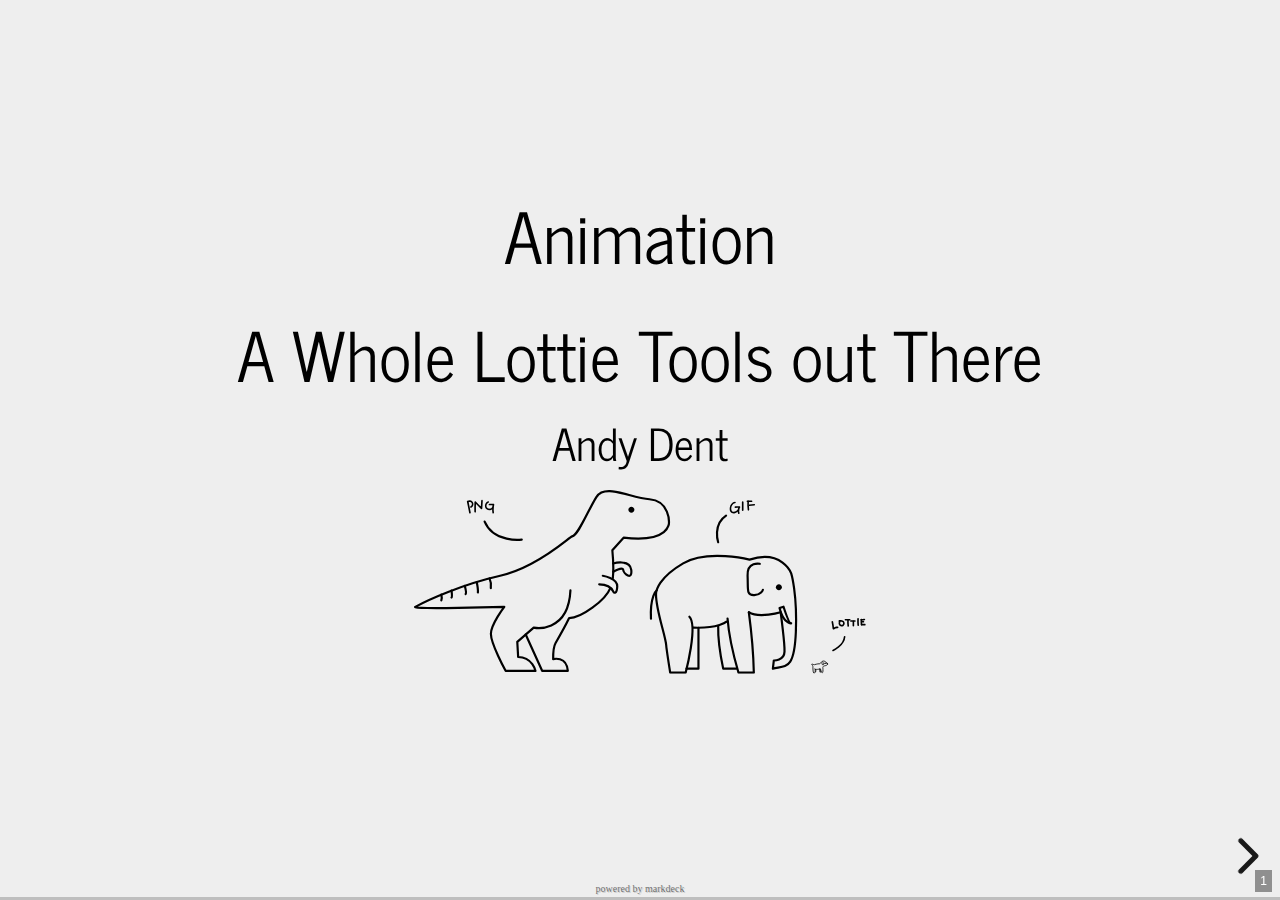
==== deck/index.html @ d6a6e0a0 "Basic deck with screenshots for LottieFiles and Keyshape demos" ====
<!doctype html>
<html lang="en" xml:lang="en" xmlns="http://www.w3.org/1999/xhtml">
<head>
    <meta charset="utf-8" />

    <title>Whole Lottie Tools</title>

    <meta name="description" content="Whole Lottie Tools" />
        <meta name="apple-mobile-web-app-capable" content="yes" />
    <meta name="apple-mobile-web-app-status-bar-style" content="black-translucent" />
    <meta name="viewport" content="width=device-width, initial-scale=1.0, maximum-scale=1.0, user-scalable=no" />

    <link rel="stylesheet" href="assets/framework/reveal.js/dist/reveal.css" />
    <link rel="stylesheet" href="assets/framework/reveal.js/css/theme/simple.css" />
    <link rel="shortcut icon" href="assets/css/theme/favicon.ico" />

    <link rel="stylesheet" href="assets/markdeck/styles/zenburn.css" />

        <link rel="stylesheet" type="text/css" href="assets/3rdparty/asciinema-player.css" />
    
            
    <link rel="stylesheet" href="assets/markdeck/css/markdeck.revealjs.css" />
    <link rel="stylesheet" href="assets/css/slides.css" />

    <script>
        window.pdf_render = window.location.search.match(/render=pdf/gi) != null;
        if (window.pdf_render) {
            document.write('<link rel="stylesheet" href="assets/css/render-pdf.css" type="text/css">');
        }
    </script>

    <link href="assets/css/rerendering.css" rel="stylesheet"></link>


</head>
<body>


    <div class="rerendering-message"><h1>R E R E N D E R I N G</h1></div>
        <div class="markdeck-logo"><a href="https://github.com/arnehilmann/markdeck">powered by markdeck</a></div>
    
    <div class="header"></div>
    <div class="footer"></div>

    <div class="reveal markdeck">
        <div class="slides">

<!-- usual source https://unpkg.com/@lottiefiles/lottie-player@latest/dist/lottie-player.js -->
<script src="./assets/lottie-player.js"></script>
<section id="animation" class="level1" data-bg="#eee" data-background="#eee">
<h1 data-bg="#eee" data-background="#eee">Animation</h1>
<h3>
A Whole Lottie Tools out There
</h3>
<h4>
Andy Dent
</h4>
<p><svg fill="none" height="168" viewBox="0 0 413 168" width="413" xmlns="http://www.w3.org/2000/svg" xmlns:xlink="http://www.w3.org/1999/xlink"><clipPath id="a"><path d="m0 0h412.76v167.91h-412.76z"/></clipPath><g clip-path="url(#a)"><path d="m179.37 89.5801c-4.61 11.2799-26.58 27.4399-37.63 27.4399 0 0-4.03 8.42-12.49 22.95-2.19 3.75-2.11 14.56-2.11 14.56s12.23-3.16 13.41 10.66h-23.49l-15.01-33.14" stroke="#000" stroke-linecap="round" stroke-linejoin="round" stroke-miterlimit="10" stroke-width="2"/><path d="m142.92 91.7498c-1.97 39.8802-33.56 33.9602-33.56 33.9602l-15.0002 13.03.79 13.82c13.4302.39 15.7902 12.64 15.7902 12.64h-27.2502s-13.62-24.83-13.43-33.96c.18-8.69 12.24-24.48 12.24-24.48s-85.73997 2.47-81.33997 0c11.23997-6.3 42.98997-20.6002 77.56997-28.4202 34.9402-7.9 62.7602-35.14 65.7602-35.94 5.92-1.58 14.21-23.3 22.11-35.93003 7.9-12.63 30.01.39 48.57 1.97 18.56 1.58003 17.77 21.32003 17.77 21.32003s1.21 18.79-41.46 13.82l-10.27 11.45s1.48 15.4.44 25.6" stroke="#000" stroke-linecap="round" stroke-linejoin="round" stroke-miterlimit="10" stroke-width="2"/><path d="m251.59 115.78c8 8-3.43 51.13-3.43 51.13h-14.1s-3.3-20.83-3.62-24.87c-.76-9.72-9.38-31.73-9.34-46.7899.01-3.51 2.67-15.25 24.78-28.21s60.6-3.43 60.6-3.43c29.73-9.53 38.12 12.58 38.12 12.58s5.69 18.71 4.26 53.5899c-1.43 34.88-8.97 30.55-20.98 33.41l.86-7.43s9.48.18 9.76-8.11c.29-8.29-3.59-35.97-3.59-35.97" stroke="#000" stroke-linecap="round" stroke-linejoin="round" stroke-miterlimit="10" stroke-width="2"/><path d="m315.91 67.4199s-11.72-2.29-11.15 10.86-1.16 17.44 5.56 17.72c6.73.29 8.44-4.86 8.44-4.86" stroke="#000" stroke-linecap="round" stroke-linejoin="round" stroke-miterlimit="10" stroke-width="2"/><path d="m305.9 111.68s4.02 29.87 4.57 55.23h-14.01s-8.48-28.95-10.01-49.51" stroke="#000" stroke-linecap="round" stroke-linejoin="round" stroke-miterlimit="10" stroke-width="2"/><path d="m294.41 163.19h-11.94s-4.95-23.18-4.57-39.12" stroke="#000" stroke-linecap="round" stroke-linejoin="round" stroke-miterlimit="10" stroke-width="2"/><path d="m285.56 120.31s-7.16 6.33-30.46 5.45" stroke="#000" stroke-linecap="round" stroke-linejoin="round" stroke-miterlimit="10" stroke-width="2"/><path d="m259.88 125.85v37.34h-10.93" stroke="#000" stroke-linecap="round" stroke-linejoin="round" stroke-miterlimit="10" stroke-width="2"/><path d="m334.9 111.68s-19.56 5.72-28.99 0" stroke="#000" stroke-linecap="round" stroke-linejoin="round" stroke-miterlimit="10" stroke-width="2"/><path d="m333.35 91.5899c1.514 0 2.74-1.2268 2.74-2.74 0-1.5133-1.226-2.74-2.74-2.74-1.513 0-2.74 1.2267-2.74 2.74 0 1.5132 1.227 2.74 2.74 2.74z" fill="#000"/><path d="m198.6 20.71c1.514 0 2.74-1.2268 2.74-2.74 0-1.5133-1.226-2.74-2.74-2.74-1.513 0-2.74 1.2267-2.74 2.74 0 1.5132 1.227 2.74 2.74 2.74z" fill="#000"/><g stroke="#000" stroke-linecap="round" stroke-linejoin="round" stroke-miterlimit="10"><path d="m221.73 91.5898s-6.28 5.03-5.24 26.0102" stroke-width="2"/><path d="m337.6 106.65s4.79 14.83 6.7 14.99-6.38 2.07-10.37-13.88z" stroke-width="2"/><path d="m181.94 67.12s15.34-4.38 16.54 5.85-6.92 3.31-7.37 0-9.09 1.74-9.09 1.74" stroke-width="2"/><path d="m172.48 78.3301s13.5 2.36 13.2 9.73-2.97 6.28-3.74 4.51c-.95-2.16-4.31-6.32-12.73-6.42" stroke-width="2"/><path d="m372.71 157.64s-.32 2.2.91 2.1c1.24-.09.51-1.89.51-1.89" stroke-width=".75"/><path d="m365.91 163.51s.98 1.09 5.4-.17c0 0 .69 3.76 1.6 3.76 1 .01.7-3.18.65-4.25-.03-.8-.5-2.06 2.17-2.33 1.15-.12 2.94-1.51 1.92-2.02-1.07-.54-1.46-2.34-3.76-2.25-1.97.08-2.4 2.6-3.38 2.52-1.68-.15-4.96.91-4.96.91s-1.95-.92-2.17-.49 1.05 1.46 1.05 1.46-.08 3.49.35 5.64c.34 1.7 1.62.81 1.67-.23.05-1.07.15-2.02.15-2.02" stroke-width=".75"/><path d="m375.56 158.49c.149 0 .27-.121.27-.27s-.121-.27-.27-.27-.27.121-.27.27.121.27.27.27z" stroke-width=".75"/><path d="m377.36 158.31s.09 1.01.48.94c.39-.06-.48-.94-.48-.94z" stroke-width=".75"/><path d="m366.41 166.32c0-.02.46.31.58-.15s.3-2.01.12-2.26" stroke-width=".75"/><path d="m370.48 163.56s.15 3.16.75 3.03.24-2.51.24-2.51" stroke-width=".75"/><path d="m24.9502 95.6201s.8 2.9 0 5.2299" stroke-width="2"/><path d="m34.2998 91.9199s.7 5.65 0 6.32" stroke-width="2"/><path d="m46.3896 87.5601s1.71 6.53.81 7.52" stroke-width="2"/><path d="m57.3096 84.04s1.42 6.98 1.03 9.57" stroke-width="2"/><path d="m68.9805 80.73s1.73 3.54 1.19 8.86" stroke-width="2"/><path d="m98.4403 45.2799s-25.61 3.18-33.91-16.42" stroke-width="2"/></g><path d="m48.3102 10.6698c.7 3.42 1.39 6.83 2.09 10.25.19.95 1.64.55 1.45-.4-.7-3.42-1.39-6.83-2.09-10.25-.2-.95003-1.64-.55003-1.45.4z" fill="#000"/><path d="m49.5699 11.3498c.11-.08.21-.15.33-.21.05-.03.21-.09.07-.04.07-.03.13-.05.2-.07.13-.04.25-.06.38-.09-.18.03.02 0 .07 0 .08 0 .16-.01.24 0 .06 0 .12.01.18.01.03 0 .06.01.09.01-.16-.01-.06-.01-.02 0 .14.03.28.06.41.1.06.02.11.04.17.06-.14-.05.02.01.07.03.13.06.25.14.36.22.03.02.05.03.07.05-.02-.02-.11-.1-.01 0 .04.04.09.08.13.12.05.05.1.1.14.15.02.02.04.05.06.07-.04-.05-.05-.07-.01-.01.07.11.13.23.2.35.05.09-.03-.11 0-.01.01.03.02.06.03.09.03.08.05.16.07.24.01.06.02.12.04.18-.03-.15 0 .01 0 .08.01.15 0 .29-.01.43 0 .03-.01.06-.01.09 0-.01.03-.13 0-.04-.02.07-.03.14-.04.21-.03.14-.08.28-.13.42 0-.01.05-.11.01-.03-.02.05-.04.09-.07.14-.03.06-.07.13-.11.19-.04.07-.1.14-.14.21s.01-.02.02-.03c-.03.03-.05.06-.08.1-.11.12-.23.24-.36.34.11-.09-.03.02-.08.04-.08.05-.16.1-.25.14-.36.18-.46.69-.27 1.03.22.37.66.45 1.03.27 1.42-.71 2.15-2.39 1.91-3.92-.24-1.59-1.64-2.63999-3.18-2.80999-.8-.09-1.67.12-2.32.59999-.32.24-.49.65-.27 1.03.24.31.75.51 1.08.26z" fill="#000"/><path d="m56.61 19.98c-.07-3-.04-6 .09-9-.43.18-.85.35-1.28.53 1.91 1.95 3.82 3.89 5.73 5.84.48.49 1.24.1 1.28-.53.14-2.37.28-4.73.42-7.1.06-.96-1.44-.96-1.5 0-.14 2.37-.28 4.73-.42 7.1.43-.18.85-.35 1.28-.53-1.91-1.95-3.82-3.89-5.73-5.84-.47-.48-1.25-.1-1.28.53-.13 3-.16 6-.09 9 .03.97 1.53.97 1.5 0z" fill="#000"/><path d="m67.7098 10.2301c-2.08.68-3.23 2.95-2.88 5.06.36 2.17 2.54 3.46 4.64 3.21 1.25-.15 2.37-.74 3.09-1.79.23-.33.06-.83-.27-1.03-.37-.22-.8-.07-1.03.27-.03.04-.05.08-.08.11.08-.1-.01.01-.04.04-.06.07-.12.14-.19.2-.03.02-.25.21-.14.13-.08.06-.17.12-.26.17s-.18.1-.27.15c-.04.02-.08.04-.13.06.03-.01.12-.04-.01 0-.2.07-.4.13-.6.17-.05.01-.29.04-.15.03-.09.01-.19.02-.28.02-.21.01-.42 0-.63-.02.14.02-.1-.02-.15-.03-.1-.02-.2-.05-.3-.08-.09-.03-.18-.06-.26-.09-.03-.01-.17-.07-.04-.02-.05-.02-.1-.05-.16-.08-.08-.04-.16-.09-.24-.14-.05-.03-.1-.06-.14-.09-.02-.01-.11-.09-.01-.01-.16-.13-.31-.28-.44-.44.09.1-.07-.11-.09-.13-.05-.08-.1-.16-.14-.24-.02-.03-.12-.27-.06-.13-.04-.11-.08-.21-.11-.32-.02-.09-.04-.18-.06-.27-.03-.14-.01-.04 0 0-.01-.06-.01-.11-.02-.17-.02-.21-.01-.41.01-.62 0-.02.02-.17.01-.07-.01.09.01-.05.01-.07.02-.1.04-.2.07-.3.02-.09.05-.18.08-.27.01-.04.03-.09.05-.13.01-.03.09-.21.03-.08.09-.2.2-.39.32-.57.03-.04.05-.08.08-.11.05-.07-.06.06.03-.04.07-.09.15-.17.23-.25s.17-.16.25-.23c-.02.02-.11.07.01-.01.06-.04.11-.08.17-.11.09-.05.18-.1.27-.15.03-.02.17-.07.04-.02.06-.03.13-.05.2-.07.38-.13.63-.52.52-.92-.12-.37-.55-.65-.93-.52z" fill="#000"/><path d="m68.9199 14.01c1.23.02 2.47.04 3.7.07-.24-.32-.48-.63-.72-.95-.62 2.56-.69 5.19-.26 7.78.07.4.56.62.92.52.42-.12.59-.52.52-.92-.39-2.32-.29-4.7.26-6.98.12-.48-.22-.94-.72-.95-1.23-.02-2.47-.04-3.7-.07-.97-.02-.97 1.48 0 1.5z" fill="#000"/><path d="m277.87 47.7499s-5.16-16.25 7.22-24.37" stroke="#000" stroke-linecap="round" stroke-linejoin="round" stroke-miterlimit="10" stroke-width="2"/><path d="m293.24 10.6999c-2.6.29-4.27 2.6-4.7 5.05-.23 1.34-.25 2.98.53 4.15.77 1.15 2.19 1.62 3.52 1.46 1.78-.21 3.15-1.4 4.43-2.56.71-.65-.35-1.71-1.06-1.06-1.04.95-2.25 2.11-3.75 2.15-.58.02-1.19-.11-1.64-.51-.5-.45-.63-1.18-.66-1.82-.12-2.07.9-5.09 3.32-5.36.4-.04.75-.31.75-.75.01-.38-.34-.8-.74-.75z" fill="#000"/><path d="m293.59 16.4c1.26-.04 2.52-.08 3.78-.11-.22-.38-.43-.75-.65-1.13-1.15 1.87-1.42 4.25-.69 6.32.13.38.51.64.92.52.37-.1.66-.54.52-.92-.61-1.72-.43-3.6.54-5.16.29-.48-.08-1.15-.65-1.13-1.26.04-2.52.08-3.78.11-.4.01-.75.34-.75.75.01.39.35.76.76.75z" fill="#000"/><path d="m299.55 11.0201v7.42c0 .97 1.5.97 1.5 0 0-2.47 0-4.94 0-7.42 0-.96-1.5-.97-1.5 0z" fill="#000"/><path d="m304.54 11.0601h3.89c.39 0 .77-.34.75-.75-.02-.41004-.33-.75004-.75-.75004-1.3 0-2.59 0-3.89 0-.39 0-.77.34-.75.75004.02.41.33.75.75.75z" fill="#000"/><path d="m304.52 10.3198c-.18 2.67-.07 5.33.31 7.98.06.4.57.62.92.52.43-.12.58-.52.52-.92-.35-2.51-.43-5.05-.25-7.58.03-.39998-.36-.74998-.75-.74998-.43 0-.72.34-.75.74998z" fill="#000"/><path d="m306.31 14.6599c1.53-.15 3.06-.29 4.58-.44.39-.04.77-.32.75-.75-.02-.37-.33-.79-.75-.75-1.53.15-3.06.29-4.58.44-.39.04-.77.32-.75.75.02.37.33.79.75.75z" fill="#000"/><path d="m382.81 146.53s9.89-4.22 10.6-12.46" stroke="#000" stroke-linecap="round" stroke-linejoin="round" stroke-miterlimit="10" stroke-width="1.5"/><path d="m381.43 120.6c.45 2.06.77 4.13.95 6.23.06.68.76.94 1.28.53.96-.76 2.18-1.11 3.39-1.05.41.02.75-.36.75-.75 0-.42-.34-.73-.75-.75-1.63-.07-3.19.48-4.45 1.49.43.18.85.35 1.28.53-.2-2.23-.53-4.44-1-6.63-.09-.4-.55-.63-.92-.52-.42.11-.62.52-.53.92z" fill="#000"/><path d="m388.22 119.69c0 .07 0 .14-.01.22 0 .05-.01.1-.01.14 0-.02.02-.11 0-.02-.04.16-.07.33-.11.49-.09.36-.17.71-.21 1.08-.06.6.08 1.22.42 1.72.67.99 1.87 1.56 3.06 1.33 1.08-.21 1.9-1.21 2.08-2.27.21-1.19-.25-2.33-1.3-2.97-1.15-.7-2.61-.59-3.88-.38-.39.06-.64.56-.52.92.14.42.51.59.92.52.12-.02.23-.04.35-.05-.2.03 0 0 .04 0 .06-.01.12-.01.18-.02.24-.02.48-.03.72-.03.1 0 .2 0 .3.01.06 0 .12.01.18.01.05 0 .22-.01.03 0 .21-.01.46.1.66.17.17.05-.09-.06 0 0 .04.02.08.04.12.06.1.05.19.11.28.17.15.1-.11-.11.02.02.03.03.06.05.08.08.04.04.08.08.12.12.03.03.05.06.07.09-.07-.09-.08-.1-.03-.03.04.07.08.14.12.21.08.15-.05-.16 0 0 .01.05.03.09.04.14s.02.09.03.14c.03.17-.02.01 0-.01-.02.01.01.26.01.3 0 .05-.01.1-.01.15-.01.17.04-.17 0 0-.02.08-.03.16-.06.24-.01.05-.03.1-.05.14-.01.02-.01.03-.02.05-.03.08-.02.06.02-.04.02.02-.13.24-.14.26-.03.04-.05.08-.08.12-.09.14.11-.12 0 0-.06.06-.11.12-.17.17-.01.01-.02.02-.04.03-.06.05-.05.04.04-.03 0 .01-.11.07-.12.08-.04.03-.09.05-.13.07-.14.08.15-.05 0 0-.04.01-.28.11-.31.08.03 0 .06-.01.1-.01-.03 0-.07.01-.1.01s-.07 0-.1 0c-.05 0-.1 0-.16-.01-.18 0 .17.04-.01 0-.11-.02-.22-.05-.33-.09-.04-.01-.09-.03-.12-.05.17.1.02.01-.01-.01-.1-.05-.18-.11-.27-.17-.04-.03-.11-.04.02.02-.04-.02-.09-.07-.12-.1-.04-.04-.08-.07-.11-.11s-.2-.18-.05-.05c-.07-.06-.13-.18-.17-.27-.02-.04-.06-.1-.07-.14.04.2 0-.02-.01-.07-.01-.03-.02-.07-.03-.1s-.01-.07-.02-.1c.01.11.02.13.01.04 0-.07-.01-.13 0-.2 0-.03.03-.31.01-.16.09-.67.34-1.29.34-1.97 0-.39-.34-.77-.75-.75-.4.08-.74.39-.74.81z" fill="#000"/><path d="m394.11 119.27h4c.39 0 .77-.34.75-.75s-.33-.75-.75-.75c-1.33 0-2.67 0-4 0-.39 0-.77.34-.75.75s.33.75.75.75z" fill="#000"/><path d="m395.74 118.52c-.14 1.96-.04 3.91.25 5.85.06.4.57.62.92.52.43-.12.58-.52.52-.92-.27-1.8-.32-3.63-.19-5.45.03-.4-.36-.75-.75-.75-.43 0-.72.35-.75.75z" fill="#000"/><path d="m399.06 120.45h3.77c.39 0 .77-.34.75-.75s-.33-.75-.75-.75c-1.26 0-2.51 0-3.77 0-.39 0-.77.34-.75.75s.33.75.75.75z" fill="#000"/><path d="m400.66 119.93v4c0 .39.34.77.75.75s.75-.33.75-.75c0-1.33 0-2.67 0-4 0-.39-.34-.77-.75-.75-.4.02-.75.33-.75.75z" fill="#000"/><path d="m404.92 117.58c-.12 1.97-.08 3.94.14 5.89.04.4.31.75.75.75.37 0 .79-.34.75-.75-.21-1.96-.26-3.93-.14-5.89.03-.4-.36-.75-.75-.75-.42 0-.72.35-.75.75z" fill="#000"/><path d="m408.48 119.26c1.09.11 2.2.02 3.26-.24.38-.09.65-.54.52-.92-.13-.4-.51-.62-.92-.52-.25.06-.49.11-.74.15-.06.01-.12.02-.17.03.2-.02-.02 0-.06.01-.13.01-.25.03-.38.03-.5.03-1.01.02-1.51-.03-.39-.04-.77.37-.75.75.02.43.33.7.75.74z" fill="#000"/><path d="m407.99 118.29c-.12 1.57-.08 3.15.11 4.72.05.39.31.77.75.75.37-.02.8-.33.75-.75-.19-1.57-.23-3.15-.11-4.72.03-.39-.37-.77-.75-.75-.43.02-.72.33-.75.75z" fill="#000"/><path d="m408.95 123.75h3.06c.39 0 .77-.34.75-.75s-.33-.75-.75-.75c-1.02 0-2.04 0-3.06 0-.39 0-.77.34-.75.75.02.4.33.75.75.75z" fill="#000"/><path d="m409.42 121.16h1.18c.19 0 .39-.08.53-.22.13-.13.23-.34.22-.53s-.07-.4-.22-.53-.33-.22-.53-.22c-.39 0-.78 0-1.18 0-.19 0-.39.08-.53.22-.13.13-.23.34-.22.53s.07.4.22.53.33.22.53.22z" fill="#000"/></g></svg></p>
</section>
<section id="sponsors" class="level1">
<h1>Sponsors</h1>
<p><img src="./assets/sponsors.jpg" /></p>
</section>
<section id="why-animate---lottie-reasons" class="level1">
<h1>Why Animate? - Lottie reasons</h1>
<p><strong>Amuse</strong></p>
<p>Distract</p>
<p>Inform</p>
<p><lottie-player 
    src="./assets/8103-jump.json"  background="transparent"  speed="1"  style="width: 300px; height: 300px;"  loop autoplay >
</lottie-player></p>
<aside class="notes">
Just for fun, as a little bit of whimsy in your UI
</aside>
</section>
<section id="why-animate---lottie-reasons-1" class="level1">
<h1>Why Animate? - Lottie reasons</h1>
<p>Amuse</p>
<p><strong>Distract</strong></p>
<p>Inform</p>
<p><lottie-player 
    src="./assets/961-checked-loading.json"  background="transparent"  speed="1"  style="width: 300px; height: 300px;"  loop autoplay >
</lottie-player></p>
<aside class="notes">
Typically for loading screens, or maybe as
</aside>
</section>
<section id="why-animate---lottie-reasons-2" class="level1">
<h1>Why Animate? - Lottie reasons</h1>
<p>Amuse</p>
<p>Distract</p>
<p><strong>Inform</strong></p>
<p><lottie-player 
    src="./assets/926-menu-volver.json"  background="transparent"  speed="1"  style="width: 300px; height: 300px;"  loop autoplay >
</lottie-player></p>
<aside class="notes">
As a fun onboarding
</aside>
</section>
<section id="lottie" class="level1">
<h1>Lottie</h1>
<p>Simple animated vectors from Adobe After Effects via <em>bodymovin</em> plugin to JSON, effectively a <a href="http://airbnb.io/lottie/#/supported-features">standard</a> invented in <a href="https://lottiefiles.com/what-is-lottie">2015</a> with web player.</p>
<p>Fast native players by <a href="http://airbnb.io/lottie/#/">AirBnb</a> 2017 onwards</p>
<p>Visual editors we will be talking about:<br/><a href="https://www.keyshapeapp.com/">Keyshape</a>, <a href="https://createwithflow.com/">Flow</a> and <a href="https://www.synfig.org/">Synfig</a>.</p>
</section>
<section id="why-does-text-matter" class="level1">
<h1>Why does Text Matter?</h1>
<div class="left" style="float:left;width:20%">
<p><lottie-player 
    src="./assets/11655-hamburger.json"  background="transparent"  speed="1"  style="width: 300px; height: 300px;"  loop autoplay >
</lottie-player></p>
</div>
<div class="right" style="float:right:width:78%">
<p>Lottie is text just like SVG<br/>(except JSON rather than &lt;XML&gt;)</p>
<p>Easily parsed, hand-edited, <br />&amp; diffed by version control.</p>
</div>
<div style="float:none">
<pre class="javascript"><code>{&quot;v&quot;:&quot;5.5.8&quot;,&quot;fr&quot;:60,&quot;ip&quot;:0,&quot;op&quot;:69,&quot;w&quot;:200,&quot;h&quot;:200,&quot;nm&quot;:&quot;
Hamburger_menu&quot;,&quot;ddd&quot;:0,&quot;assets&quot;:[],&quot;layers&quot;:[{&quot;ddd&quot;:0,&quot;ind&quot;
:1,&quot;ty&quot;:4,&quot;nm&quot;:&quot;Top&quot;,&quot;sr&quot;:1,&quot;ks&quot;:{&quot;o&quot;:{&quot;a&quot;:0,&quot;k&quot;:100,&quot;ix&quot;:11
},&quot;r&quot;:{&quot;a&quot;:0,&quot;k&quot;:0,&quot;ix&quot;:10},&quot;p&quot;:{&quot;a&quot;:1,&quot;k&quot;:[{&quot;i&quot;:{&quot;x&quot;:0.58,&quot;
y&quot;:0.58},&quot;o&quot;:{&quot;x&quot;:0.42,&quot;y&quot;:0.42},&quot;t&quot;:0,&quot;s&quot;:[101,81.5,0],&quot;to&quot;
:[0,0,0],&quot;ti&quot;:[0,0,0]},{&quot;i&quot;:{&quot;x&quot;:0.58,&quot;y&quot;:1},&quot;o&quot;:{&quot;x&quot;:0.42,&quot;
y&quot;:0},&quot;t&quot;:39,&quot;s&quot;:[101,81.5,0],&quot;to&quot;:[0,0.583,0],&quot;ti&quot;:[0,-0.
583,0]},{&quot;t&quot;:44,&quot;s&quot;:[101,85,0]}],&quot;ix&quot;:2},&quot;a&quot;:{&quot;a&quot;:0,&quot;k&quot;:[0,0
,0],&quot;ix&quot;:1},&quot;s&quot;:{&quot;a&quot;:0,&quot;k&quot;:[100,100,100],&quot;ix&quot;:6}},&quot;ao&quot;:0,&quot;
shapes&quot;:[{&quot;ty&quot;:&quot;gr&quot;,&quot;it&quot;:[{&quot;ind&quot;:0,&quot;ty&quot;:&quot;sh&quot;,&quot;ix&quot;:1,&quot;ks&quot;:{&quot;a
&quot;:1,&quot;k&quot;:[{&quot;i&quot;:{&quot;x&quot;:0.58,&quot;y&quot;:1},&quot;o&quot;:{&quot;x&quot;:0.001,&quot;y&quot;:0},&quot;t&quot;:21,
&quot;s&quot;:[{&quot;i&quot;:[[0,0],[-5.832,0.104],[0,0]],&quot;o&quot;:[[0,0],[5.167,-0.
092],[0,0]],&quot;v&quot;:[[-9.5,0],[-0.167,0.092],[9.167,0.167]],&quot;c&quot;:
false}]},{&quot;t&quot;:37,&quot;s&quot;:[{&quot;i&quot;:[[0,0],[-10.333,-0.092],[0,0]],&quot;o
&quot;:[[0,0],[9.667,0.086],[0,0]],&quot;v&quot;:[[-9.833,0.167],[-0.334,-6
.241],[8.833,0.333]],&quot;c&quot;:false}]}],&quot;ix&quot;:2},&quot;nm&quot;:&quot;Path
1&quot;,&quot;mn&quot;:&quot;ADBE Vector Shape -
Group&quot;,&quot;hd&quot;:false},{&quot;ty&quot;:&quot;st&quot;,&quot;c&quot;:{&quot;a&quot;:0,&quot;k&quot;:[0.070588000119
,0.070588000119,0.062744997442,1],&quot;ix&quot;:3},&quot;o&quot;:{&quot;a&quot;:0,&quot;k&quot;:100
,&quot;ix&quot;:4},&quot;w&quot;:{&quot;a&quot;:0,&quot;k&quot;:2,&quot;ix&quot;:5},&quot;lc&quot;:2,&quot;lj&quot;:1,&quot;ml&quot;:4,&quot;bm&quot;:
0,&quot;nm&quot;:&quot;Stroke 1&quot;,&quot;mn&quot;:&quot;ADBE Vector Graphic -
Stroke&quot;,&quot;hd&quot;:false},{&quot;ty&quot;:&quot;tr&quot;,&quot;p&quot;:{&quot;a&quot;:0,&quot;k&quot;:[0,0],&quot;ix&quot;:2},
&quot;a&quot;:{&quot;a&quot;:0,&quot;k&quot;:[0,0],&quot;ix&quot;:1},&quot;s&quot;:{&quot;a&quot;:0,&quot;k&quot;:[300,300],&quot;ix&quot;:3
},&quot;r&quot;:{&quot;a&quot;:0,&quot;k&quot;:0,&quot;ix&quot;:6},&quot;o&quot;:{&quot;a&quot;:0,&quot;k&quot;:100,&quot;ix&quot;:7},&quot;sk&quot;:{
&quot;a&quot;:0,&quot;k&quot;:0,&quot;ix&quot;:4},&quot;sa&quot;:{&quot;a&quot;:0,&quot;k&quot;:0,&quot;ix&quot;:5},&quot;nm&quot;:&quot;
Transform&quot;}],&quot;nm&quot;:&quot;Path 2
Copy&quot;,&quot;np&quot;:3,&quot;cix&quot;:2,&quot;bm&quot;:0,&quot;ix&quot;:1,&quot;mn&quot;:&quot;ADBE Vector
Group&quot;,&quot;hd&quot;:false}],&quot;ip&quot;:0,&quot;op&quot;:197,&quot;st&quot;:0,&quot;bm&quot;:0},{&quot;ddd&quot;:0,
&quot;ind&quot;:2,&quot;ty&quot;:4,&quot;nm&quot;:&quot;Middle&quot;,&quot;sr&quot;:1,&quot;ks&quot;:{&quot;o&quot;:{&quot;a&quot;:0,&quot;k&quot;:100
,&quot;ix&quot;:11},&quot;r&quot;:{&quot;a&quot;:0,&quot;k&quot;:0,&quot;ix&quot;:10},&quot;p&quot;:{&quot;a&quot;:1,&quot;k&quot;:[{&quot;i&quot;:{&quot;x
&quot;:0.58,&quot;y&quot;:1},&quot;o&quot;:{&quot;x&quot;:0.42,&quot;y&quot;:0},&quot;t&quot;:39,&quot;s&quot;:[101,99.5,0],&quot;
to&quot;:[0,0.333,0],&quot;ti&quot;:[0,-0.333,0]},{&quot;t&quot;:44,&quot;s&quot;:[101,101.5,0]
}],&quot;ix&quot;:2},&quot;a&quot;:{&quot;a&quot;:0,&quot;k&quot;:[0,0,0],&quot;ix&quot;:1},&quot;s&quot;:{&quot;a&quot;:0,&quot;k&quot;:[
100,100,100],&quot;ix&quot;:6}},&quot;ao&quot;:0,&quot;shapes&quot;:[{&quot;ty&quot;:&quot;gr&quot;,&quot;it&quot;:[{&quot;
ind&quot;:0,&quot;ty&quot;:&quot;sh&quot;,&quot;ix&quot;:1,&quot;ks&quot;:{&quot;a&quot;:0,&quot;k&quot;:{&quot;i&quot;:[[0,0],[0,0]],&quot;
o&quot;:[[0,0],[0,0]],&quot;v&quot;:[[-9.5,0],[9.5,0]],&quot;c&quot;:false},&quot;ix&quot;:2},&quot;
nm&quot;:&quot;Path 1&quot;,&quot;mn&quot;:&quot;ADBE Vector Shape -
Group&quot;,&quot;hd&quot;:false},{&quot;ty&quot;:&quot;st&quot;,&quot;c&quot;:{&quot;a&quot;:0,&quot;k&quot;:[0.070588000119
,0.070588000119,0.062744997442,1],&quot;ix&quot;:3},&quot;o&quot;:{&quot;a&quot;:0,&quot;k&quot;:100
,&quot;ix&quot;:4},&quot;w&quot;:{&quot;a&quot;:0,&quot;k&quot;:2,&quot;ix&quot;:5},&quot;lc&quot;:2,&quot;lj&quot;:1,&quot;ml&quot;:4,&quot;bm&quot;:
0,&quot;nm&quot;:&quot;Stroke 1&quot;,&quot;mn&quot;:&quot;ADBE Vector Graphic -
Stroke&quot;,&quot;hd&quot;:false},{&quot;ty&quot;:&quot;fl&quot;,&quot;c&quot;:{&quot;a&quot;:0,&quot;k&quot;:[0.
070588000119,0.070588000119,0.062744997442,1],&quot;ix&quot;:4},&quot;o&quot;:{&quot;
a&quot;:0,&quot;k&quot;:100,&quot;ix&quot;:5},&quot;r&quot;:1,&quot;bm&quot;:0,&quot;nm&quot;:&quot;Fill 1&quot;,&quot;mn&quot;:&quot;ADBE
Vector Graphic -
Fill&quot;,&quot;hd&quot;:false},{&quot;ty&quot;:&quot;tr&quot;,&quot;p&quot;:{&quot;a&quot;:0,&quot;k&quot;:[0,0],&quot;ix&quot;:2},&quot;a
&quot;:{&quot;a&quot;:0,&quot;k&quot;:[0,0],&quot;ix&quot;:1},&quot;s&quot;:{&quot;a&quot;:0,&quot;k&quot;:[300,300],&quot;ix&quot;:3},
&quot;r&quot;:{&quot;a&quot;:0,&quot;k&quot;:0,&quot;ix&quot;:6},&quot;o&quot;:{&quot;a&quot;:0,&quot;k&quot;:100,&quot;ix&quot;:7},&quot;sk&quot;:{&quot;a
&quot;:0,&quot;k&quot;:0,&quot;ix&quot;:4},&quot;sa&quot;:{&quot;a&quot;:0,&quot;k&quot;:0,&quot;ix&quot;:5},&quot;nm&quot;:&quot;Transform&quot;
}],&quot;nm&quot;:&quot;Path 2
Copy&quot;,&quot;np&quot;:3,&quot;cix&quot;:2,&quot;bm&quot;:0,&quot;ix&quot;:1,&quot;mn&quot;:&quot;ADBE Vector
Group&quot;,&quot;hd&quot;:false}],&quot;ip&quot;:0,&quot;op&quot;:197,&quot;st&quot;:0,&quot;bm&quot;:0},{&quot;ddd&quot;:0,
&quot;ind&quot;:3,&quot;ty&quot;:4,&quot;nm&quot;:&quot;Bottom&quot;,&quot;sr&quot;:1,&quot;ks&quot;:{&quot;o&quot;:{&quot;a&quot;:0,&quot;k&quot;:100
,&quot;ix&quot;:11},&quot;r&quot;:{&quot;a&quot;:0,&quot;k&quot;:0,&quot;ix&quot;:10},&quot;p&quot;:{&quot;a&quot;:0,&quot;k&quot;:[101,115.
5,0],&quot;ix&quot;:2},&quot;a&quot;:{&quot;a&quot;:0,&quot;k&quot;:[0,0,0],&quot;ix&quot;:1},&quot;s&quot;:{&quot;a&quot;:0,&quot;k&quot;:[
100,100,100],&quot;ix&quot;:6}},&quot;ao&quot;:0,&quot;shapes&quot;:[{&quot;ty&quot;:&quot;gr&quot;,&quot;it&quot;:[{&quot;
ind&quot;:0,&quot;ty&quot;:&quot;sh&quot;,&quot;ix&quot;:1,&quot;ks&quot;:{&quot;a&quot;:0,&quot;k&quot;:{&quot;i&quot;:[[0,0],[0,0]],&quot;
o&quot;:[[0,0],[0,0]],&quot;v&quot;:[[-9.5,0],[9.5,0]],&quot;c&quot;:false},&quot;ix&quot;:2},&quot;
nm&quot;:&quot;Path 1&quot;,&quot;mn&quot;:&quot;ADBE Vector Shape -
Group&quot;,&quot;hd&quot;:false},{&quot;ty&quot;:&quot;st&quot;,&quot;c&quot;:{&quot;a&quot;:0,&quot;k&quot;:[0.070588000119
,0.070588000119,0.062744997442,1],&quot;ix&quot;:3},&quot;o&quot;:{&quot;a&quot;:0,&quot;k&quot;:100
,&quot;ix&quot;:4},&quot;w&quot;:{&quot;a&quot;:0,&quot;k&quot;:2,&quot;ix&quot;:5},&quot;lc&quot;:2,&quot;lj&quot;:1,&quot;ml&quot;:4,&quot;bm&quot;:
0,&quot;nm&quot;:&quot;Stroke 1&quot;,&quot;mn&quot;:&quot;ADBE Vector Graphic -
Stroke&quot;,&quot;hd&quot;:false},{&quot;ty&quot;:&quot;fl&quot;,&quot;c&quot;:{&quot;a&quot;:0,&quot;k&quot;:[0.
070588000119,0.070588000119,0.062744997442,1],&quot;ix&quot;:4},&quot;o&quot;:{&quot;
a&quot;:0,&quot;k&quot;:100,&quot;ix&quot;:5},&quot;r&quot;:1,&quot;bm&quot;:0,&quot;nm&quot;:&quot;Fill 1&quot;,&quot;mn&quot;:&quot;ADBE
Vector Graphic -
Fill&quot;,&quot;hd&quot;:false},{&quot;ty&quot;:&quot;tr&quot;,&quot;p&quot;:{&quot;a&quot;:0,&quot;k&quot;:[0,0],&quot;ix&quot;:2},&quot;a
&quot;:{&quot;a&quot;:0,&quot;k&quot;:[0,0],&quot;ix&quot;:1},&quot;s&quot;:{&quot;a&quot;:0,&quot;k&quot;:[300,300],&quot;ix&quot;:3},
&quot;r&quot;:{&quot;a&quot;:0,&quot;k&quot;:0,&quot;ix&quot;:6},&quot;o&quot;:{&quot;a&quot;:0,&quot;k&quot;:100,&quot;ix&quot;:7},&quot;sk&quot;:{&quot;a
&quot;:0,&quot;k&quot;:0,&quot;ix&quot;:4},&quot;sa&quot;:{&quot;a&quot;:0,&quot;k&quot;:0,&quot;ix&quot;:5},&quot;nm&quot;:&quot;Transform&quot;
}],&quot;nm&quot;:&quot;Path 2 Copy
2&quot;,&quot;np&quot;:3,&quot;cix&quot;:2,&quot;bm&quot;:0,&quot;ix&quot;:1,&quot;mn&quot;:&quot;ADBE Vector
Group&quot;,&quot;hd&quot;:false}],&quot;ip&quot;:-55,&quot;op&quot;:142,&quot;st&quot;:-55,&quot;bm&quot;:0},{&quot;ddd
&quot;:0,&quot;ind&quot;:4,&quot;ty&quot;:4,&quot;nm&quot;:&quot;Ketchup&quot;,&quot;sr&quot;:1,&quot;ks&quot;:{&quot;o&quot;:{&quot;a&quot;:0,&quot;k
&quot;:100,&quot;ix&quot;:11},&quot;r&quot;:{&quot;a&quot;:0,&quot;k&quot;:0,&quot;ix&quot;:10},&quot;p&quot;:{&quot;a&quot;:1,&quot;k&quot;:[{&quot;i
&quot;:{&quot;x&quot;:0.833,&quot;y&quot;:1},&quot;o&quot;:{&quot;x&quot;:0.42,&quot;y&quot;:0},&quot;t&quot;:44,&quot;s&quot;:[114.875
,97.875,0],&quot;to&quot;:[0.021,1.396,0],&quot;ti&quot;:[-0.021,-1.396,0]},{&quot;t&quot;
:50,&quot;s&quot;:[115,106.25,0]}],&quot;ix&quot;:2},&quot;a&quot;:{&quot;a&quot;:0,&quot;k&quot;:[0,0,0],&quot;ix&quot;
:1},&quot;s&quot;:{&quot;a&quot;:1,&quot;k&quot;:[{&quot;i&quot;:{&quot;x&quot;:[0.667,0.667,0.667],&quot;y&quot;:[1,1,1
]},&quot;o&quot;:{&quot;x&quot;:[0.333,0.333,0.333],&quot;y&quot;:[0,0,0]},&quot;t&quot;:44,&quot;s&quot;:[100
,0,100]},{&quot;t&quot;:50,&quot;s&quot;:[100,100,100]}],&quot;ix&quot;:6}},&quot;ao&quot;:0,&quot;shapes
&quot;:[{&quot;ty&quot;:&quot;gr&quot;,&quot;it&quot;:[{&quot;ind&quot;:0,&quot;ty&quot;:&quot;sh&quot;,&quot;ix&quot;:1,&quot;ks&quot;:{&quot;a&quot;:0,&quot;k
&quot;:{&quot;i&quot;:[[0,0],[0,0],[0,0]],&quot;o&quot;:[[0,0],[0,0],[0,0]],&quot;v&quot;:[[-2.
5,-1.5],[2.5,-1.5],[0.01,1.5]],&quot;c&quot;:true},&quot;ix&quot;:2},&quot;nm&quot;:&quot;Path
1&quot;,&quot;mn&quot;:&quot;ADBE Vector Shape -
Group&quot;,&quot;hd&quot;:false},{&quot;ty&quot;:&quot;fl&quot;,&quot;c&quot;:{&quot;a&quot;:0,&quot;k&quot;:[0.070588000119
,0.070588000119,0.070588000119,1],&quot;ix&quot;:4},&quot;o&quot;:{&quot;a&quot;:0,&quot;k&quot;:100
,&quot;ix&quot;:5},&quot;r&quot;:1,&quot;bm&quot;:0,&quot;nm&quot;:&quot;Fill 1&quot;,&quot;mn&quot;:&quot;ADBE Vector
Graphic -
Fill&quot;,&quot;hd&quot;:false},{&quot;ty&quot;:&quot;tr&quot;,&quot;p&quot;:{&quot;a&quot;:0,&quot;k&quot;:[0,0],&quot;ix&quot;:2},&quot;a
&quot;:{&quot;a&quot;:0,&quot;k&quot;:[0,0],&quot;ix&quot;:1},&quot;s&quot;:{&quot;a&quot;:0,&quot;k&quot;:[300,300],&quot;ix&quot;:3},
&quot;r&quot;:{&quot;a&quot;:0,&quot;k&quot;:0,&quot;ix&quot;:6},&quot;o&quot;:{&quot;a&quot;:0,&quot;k&quot;:100,&quot;ix&quot;:7},&quot;sk&quot;:{&quot;a
&quot;:0,&quot;k&quot;:0,&quot;ix&quot;:4},&quot;sa&quot;:{&quot;a&quot;:0,&quot;k&quot;:0,&quot;ix&quot;:5},&quot;nm&quot;:&quot;Transform&quot;
}],&quot;nm&quot;:&quot;Path 3&quot;,&quot;np&quot;:2,&quot;cix&quot;:2,&quot;bm&quot;:0,&quot;ix&quot;:1,&quot;mn&quot;:&quot;ADBE
Vector
Group&quot;,&quot;hd&quot;:false}],&quot;ip&quot;:0,&quot;op&quot;:197,&quot;st&quot;:0,&quot;bm&quot;:0}],&quot;markers
&quot;:[]}</code></pre>
</div>
<aside class="notes">
Funny story about SVGator and attacking lottie because noisy format.
</aside>
</section>
<section id="lottiefiles" class="level1">
<h1>LottieFiles</h1>
<p>The <a href="https://lottiefiles.com/">LottieFiles</a> site is a (now) commercial marketplace. Apart from providing hosting and sales of many lottie animations, it allows for some simple recolouring.</p>
<p>Let’s play with the <a href="https://lottiefiles.com/69998-melting-lolly">Melting Lolly</a>.
<lottie-player 
    src="./assets/69998-melting-lolly.json"  background="transparent"  speed="1"  style="width: 300px; height: 300px;"  loop autoplay >
</lottie-player></p>
</section>
<section id="lottiefiles-demo-1" class="level1">
<h1>LottieFiles Demo 1</h1>
<p>Layer recolouring is a visual tool.
<img src="./assets/screenLottieFilesPickEditing.png" /></p>
</section>
<section id="lottiefiles-demo-2" class="level1">
<h1>LottieFiles Demo 2</h1>
<p>Even a simple animation has a ton of small components
<img src="./assets/screenLottieFilesEditingStick.png" /></p>
</section>
<section id="graphical-editors" class="level1">
<h1>Graphical Editors</h1>
<table>
<thead>
<tr class="header">
<th>Keyshape</th>
<th style="text-align: center;">Flow</th>
<th style="text-align: right;">Synfig</th>
</tr>
</thead>
<tbody>
<tr class="odd">
<td>Mac</td>
<td style="text-align: center;">Mac</td>
<td style="text-align: right;">Mac/Win/Linux</td>
</tr>
<tr class="even">
<td>$47 once-off</td>
<td style="text-align: center;">$135 to $405 pa</td>
<td style="text-align: right;">Free GPL</td>
</tr>
<tr class="odd">
<td>Import SVG or Lottie</td>
<td style="text-align: center;">Import Sketch, SVG, Figma</td>
<td style="text-align: right;">Import SVG</td>
</tr>
<tr class="even">
<td>Draw in tool</td>
<td style="text-align: center;">Edit in tool</td>
<td style="text-align: right;">Draw in tool</td>
</tr>
<tr class="odd">
<td>Lottie visual editor(*)</td>
<td style="text-align: center;">Tweening &amp; UX Animation</td>
<td style="text-align: right;">Tweening</td>
</tr>
</tbody>
</table>
<aside class="notes">
Keyshape has free 14 day trial including Lottie export as its via plugins. Flow Lottie export in middle tier $270 AUD
Keyshape is basically extended SVG
</aside>
</section>
<section id="keyshape" class="level1">
<h1>Keyshape</h1>
<p>Keyshape has an extensible plugin architecture which includes <a href="https://github.com/Pixofield/keyshape-lottie-format">one they created for Lottie import/export.</a><br/>
(and another for Android’s <em>Animated Vector Drawables</em> which we will ignore)</p>
<p><img src="./assets/screenKeyshapeFailLollyImport.png" /></p>
</section>
<section id="keyshape-demo-1" class="level1">
<h1>Keyshape Demo 1</h1>
<p><img src="./assets/screenKeyshapeHamburger.png" /></p>
</section>
<section id="keyshape-demo-2" class="level1">
<h1>Keyshape Demo 2</h1>
<p><img src="./assets/screenKeyshapeHamburgerKetchupEdit1.png" /></p>
<aside class="notes">
I’ve selected the Ketchup item path inside the object to be able to change the color
</aside>
</section>
<section id="further-details" class="level1">
<h1>Further Details</h1>
<p><a href="https://github.com/AndyDentFree/DDDLottie21"><strong>github.com/AndyDentFree/DDDLottie21</strong></a> <br/>
for this presentation and all samples shown<br/>
Twitter: <span class="citation" data-cites="andydentperth">@andydentperth</span>
<img src="./assets/acknowledge.jpg" /></p>
</section>

        </div>
    </div>

    <script src="assets/3rdparty/jquery.js"></script>

    <script type="module">
        import Reveal from "./assets/framework/reveal.js/dist/reveal.esm.js";
        import Markdown from "./assets/framework/reveal.js/plugin/markdown/markdown.esm.js";
        import Notes from "./assets/framework/reveal.js/plugin/notes/notes.esm.js";

        let deck = new Reveal();
        window.Reveal = deck;

        deck.initialize({
            width: 960,
            height: 740,
            margin: 0.1,
            minScale: 0.2,
            maxScale: 2.5,
            controls: 'true',
            controlsTutorial: 'false',
            controlsLayout: 'bottom-right',
            controlsBackArrows: 'faded',
            progress: 'true',
            defaultTiming: (Number(120) >= 0) ? Number(120) : 120,
            slideNumber: 'true',
            history: 'true',
            keyboard: 'true',
            overview: 'true',
            center: 'true',
            touch: 'true',
            loop: '',
            rtl: '',
            shuffle: '',
            fragments: 'true',
            embedded: 'false',
            help: 'true',
            showNotes: '',
            autoPlayMedia: '',

            autoSlide: (window.pdf_render) ? 0 : Number(0),

            autoSlideStoppable: 'true',
            autoSlideMethod: 'Reveal.navigateNext',
            mouseWheel: 'false',
            hideAddressBar: 'true',
            previewLinks: 'false',
            transition: 'slide',
            transitionSpeed: 'default',
            backgroundTransition: 'fade',
            viewDistance: (Number(3) >= 0) ? Number(3) : 3,

            parallaxBackgroundImage: '',
            parallaxBackgroundSize: '',
            parallaxBackgroundHorizontal: (null != null && Number(null) >= 0) ? Number(null) : null,
            parallaxBackgroundVertical: (null != null && Number(null) >= 0) ? Number(null) : null,

            theme: '',

            plugins: [ Markdown, Notes ]
        });

        function calc_offset_left() {
            return jQuery(".slides").offset().left / deck.getScale();
        }

        function flushleft(selector) {
            function deoffset() {
                // console.log("flushleft");
                var rel_offset_left = calc_offset_left();
                jQuery(selector).each(function(i, e){
                    jQuery(this).css({"margin-left": "-" + rel_offset_left + "px"});
                });
            }
            deoffset();
            if (window.pdf_render) {
                setTimeout(deoffset, 50);
            } else {
                jQuery(window).on("resize", deoffset);
            }
        }

        function centerleft(selector) {
            function deoffset() {
                // console.log("centerleft");
                var rel_offset_left = calc_offset_left() / 2;
                jQuery(selector).each(function(i, e){
                    jQuery(this).css({"margin-left": "-" + rel_offset_left + "px"});
                });
            }
            deoffset();
            if (window.pdf_render) {
                setTimeout(deoffset, 50);
            } else {
                jQuery(window).on("resize", deoffset);
            }
        }

        jQuery(".flushleft").children(".flushleft").removeClass("flushleft");
        flushleft(".slides section.flushleft");
    </script>

    <script src='assets/markdeck/highlight.js'></script>
    <script src='assets/markdeck/highlightjs-line-numbers.min.js'></script>
    <script>
        window.hljs = hljs;
        hljs.initHighlightingOnLoad();
        hljs.initLineNumbersOnLoad();
    </script>

        <script src="assets/3rdparty/asciinema-player.js"></script>
    
    <script>
        jQuery("pre.render_mermaid").each(function(i, old) {
            var p = jQuery('<p>' + jQuery(old).children("code").text() + '</p>');
            var attributes = jQuery(old).prop("attributes");
            jQuery.each(attributes, function() {
                p.attr(this.name, this.value);
            });
            p.addClass("mermaid");
            old.replaceWith(p[0]);
        });
    </script>
    <script src="assets/3rdparty/mermaid.min.js"></script>
    <script>mermaid.initialize({startOnLoad:true, theme:'forest'});</script>

    <script>
        // add notes class to make sure controls are always displayed on the
        // speaker notes
        if (window.self !== window.top) {
            document.body.className += " notes";
        }

        document.body.className += " ";
    </script>


</body>
</html>
---- deck/assets/framework/reveal.js/dist/reveal.css ----
/*!
* reveal.js 4.0.2
* https://revealjs.com
* MIT licensed
*
* Copyright (C) 2020 Hakim El Hattab, https://hakim.se
*/
.reveal .r-stretch,.reveal .stretch{max-width:none;max-height:none}.reveal pre.r-stretch code,.reveal pre.stretch code{height:100%;max-height:100%;box-sizing:border-box}.reveal .r-fit-text{display:inline-block;white-space:nowrap}.reveal .r-stack{display:grid}.reveal .r-stack>*{grid-area:1/1;margin:auto}.reveal .r-hstack,.reveal .r-vstack{display:flex}.reveal .r-hstack img,.reveal .r-hstack video,.reveal .r-vstack img,.reveal .r-vstack video{min-width:0;min-height:0;-o-object-fit:contain;object-fit:contain}.reveal .r-vstack{flex-direction:column;align-items:center;justify-content:center}.reveal .r-hstack{flex-direction:row;align-items:center;justify-content:center}.reveal .items-stretch{align-items:stretch}.reveal .items-start{align-items:flex-start}.reveal .items-center{align-items:center}.reveal .items-end{align-items:flex-end}.reveal .justify-between{justify-content:space-between}.reveal .justify-around{justify-content:space-around}.reveal .justify-start{justify-content:flex-start}.reveal .justify-center{justify-content:center}.reveal .justify-end{justify-content:flex-end}html.reveal-full-page{width:100%;height:100%;height:100vh;height:calc(var(--vh,1vh) * 100);overflow:hidden}.reveal-viewport{height:100%;overflow:hidden;position:relative;line-height:1;margin:0;background-color:#fff;color:#000}.reveal .slides section .fragment{opacity:0;visibility:hidden;transition:all .2s ease;will-change:opacity}.reveal .slides section .fragment.visible{opacity:1;visibility:inherit}.reveal .slides section .fragment.disabled{transition:none}.reveal .slides section .fragment.grow{opacity:1;visibility:inherit}.reveal .slides section .fragment.grow.visible{transform:scale(1.3)}.reveal .slides section .fragment.shrink{opacity:1;visibility:inherit}.reveal .slides section .fragment.shrink.visible{transform:scale(.7)}.reveal .slides section .fragment.zoom-in{transform:scale(.1)}.reveal .slides section .fragment.zoom-in.visible{transform:none}.reveal .slides section .fragment.fade-out{opacity:1;visibility:inherit}.reveal .slides section .fragment.fade-out.visible{opacity:0;visibility:hidden}.reveal .slides section .fragment.semi-fade-out{opacity:1;visibility:inherit}.reveal .slides section .fragment.semi-fade-out.visible{opacity:.5;visibility:inherit}.reveal .slides section .fragment.strike{opacity:1;visibility:inherit}.reveal .slides section .fragment.strike.visible{text-decoration:line-through}.reveal .slides section .fragment.fade-up{transform:translate(0,40px)}.reveal .slides section .fragment.fade-up.visible{transform:translate(0,0)}.reveal .slides section .fragment.fade-down{transform:translate(0,-40px)}.reveal .slides section .fragment.fade-down.visible{transform:translate(0,0)}.reveal .slides section .fragment.fade-right{transform:translate(-40px,0)}.reveal .slides section .fragment.fade-right.visible{transform:translate(0,0)}.reveal .slides section .fragment.fade-left{transform:translate(40px,0)}.reveal .slides section .fragment.fade-left.visible{transform:translate(0,0)}.reveal .slides section .fragment.current-visible,.reveal .slides section .fragment.fade-in-then-out{opacity:0;visibility:hidden}.reveal .slides section .fragment.current-visible.current-fragment,.reveal .slides section .fragment.fade-in-then-out.current-fragment{opacity:1;visibility:inherit}.reveal .slides section .fragment.fade-in-then-semi-out{opacity:0;visibility:hidden}.reveal .slides section .fragment.fade-in-then-semi-out.visible{opacity:.5;visibility:inherit}.reveal .slides section .fragment.fade-in-then-semi-out.current-fragment{opacity:1;visibility:inherit}.reveal .slides section .fragment.highlight-blue,.reveal .slides section .fragment.highlight-current-blue,.reveal .slides section .fragment.highlight-current-green,.reveal .slides section .fragment.highlight-current-red,.reveal .slides section .fragment.highlight-green,.reveal .slides section .fragment.highlight-red{opacity:1;visibility:inherit}.reveal .slides section .fragment.highlight-red.visible{color:#ff2c2d}.reveal .slides section .fragment.highlight-green.visible{color:#17ff2e}.reveal .slides section .fragment.highlight-blue.visible{color:#1b91ff}.reveal .slides section .fragment.highlight-current-red.current-fragment{color:#ff2c2d}.reveal .slides section .fragment.highlight-current-green.current-fragment{color:#17ff2e}.reveal .slides section .fragment.highlight-current-blue.current-fragment{color:#1b91ff}.reveal:after{content:'';font-style:italic}.reveal iframe{z-index:1}.reveal a{position:relative}@keyframes bounce-right{0%,10%,25%,40%,50%{transform:translateX(0)}20%{transform:translateX(10px)}30%{transform:translateX(-5px)}}@keyframes bounce-left{0%,10%,25%,40%,50%{transform:translateX(0)}20%{transform:translateX(-10px)}30%{transform:translateX(5px)}}@keyframes bounce-down{0%,10%,25%,40%,50%{transform:translateY(0)}20%{transform:translateY(10px)}30%{transform:translateY(-5px)}}.reveal .controls{display:none;position:absolute;top:auto;bottom:12px;right:12px;left:auto;z-index:11;color:#000;pointer-events:none;font-size:10px}.reveal .controls button{position:absolute;padding:0;background-color:transparent;border:0;outline:0;cursor:pointer;color:currentColor;transform:scale(.9999);transition:color .2s ease,opacity .2s ease,transform .2s ease;z-index:2;pointer-events:auto;font-size:inherit;visibility:hidden;opacity:0;-webkit-appearance:none;-webkit-tap-highlight-color:transparent}.reveal .controls .controls-arrow:after,.reveal .controls .controls-arrow:before{content:'';position:absolute;top:0;left:0;width:2.6em;height:.5em;border-radius:.25em;background-color:currentColor;transition:all .15s ease,background-color .8s ease;transform-origin:.2em 50%;will-change:transform}.reveal .controls .controls-arrow{position:relative;width:3.6em;height:3.6em}.reveal .controls .controls-arrow:before{transform:translateX(.5em) translateY(1.55em) rotate(45deg)}.reveal .controls .controls-arrow:after{transform:translateX(.5em) translateY(1.55em) rotate(-45deg)}.reveal .controls .controls-arrow:hover:before{transform:translateX(.5em) translateY(1.55em) rotate(40deg)}.reveal .controls .controls-arrow:hover:after{transform:translateX(.5em) translateY(1.55em) rotate(-40deg)}.reveal .controls .controls-arrow:active:before{transform:translateX(.5em) translateY(1.55em) rotate(36deg)}.reveal .controls .controls-arrow:active:after{transform:translateX(.5em) translateY(1.55em) rotate(-36deg)}.reveal .controls .navigate-left{right:6.4em;bottom:3.2em;transform:translateX(-10px)}.reveal .controls .navigate-left.highlight{animation:bounce-left 2s 50 both ease-out}.reveal .controls .navigate-right{right:0;bottom:3.2em;transform:translateX(10px)}.reveal .controls .navigate-right .controls-arrow{transform:rotate(180deg)}.reveal .controls .navigate-right.highlight{animation:bounce-right 2s 50 both ease-out}.reveal .controls .navigate-up{right:3.2em;bottom:6.4em;transform:translateY(-10px)}.reveal .controls .navigate-up .controls-arrow{transform:rotate(90deg)}.reveal .controls .navigate-down{right:3.2em;bottom:-1.4em;padding-bottom:1.4em;transform:translateY(10px)}.reveal .controls .navigate-down .controls-arrow{transform:rotate(-90deg)}.reveal .controls .navigate-down.highlight{animation:bounce-down 2s 50 both ease-out}.reveal .controls[data-controls-back-arrows=faded] .navigate-up.enabled{opacity:.3}.reveal .controls[data-controls-back-arrows=faded] .navigate-up.enabled:hover{opacity:1}.reveal .controls[data-controls-back-arrows=hidden] .navigate-up.enabled{opacity:0;visibility:hidden}.reveal .controls .enabled{visibility:visible;opacity:.9;cursor:pointer;transform:none}.reveal .controls .enabled.fragmented{opacity:.5}.reveal .controls .enabled.fragmented:hover,.reveal .controls .enabled:hover{opacity:1}.reveal:not(.rtl) .controls[data-controls-back-arrows=faded] .navigate-left.enabled{opacity:.3}.reveal:not(.rtl) .controls[data-controls-back-arrows=faded] .navigate-left.enabled:hover{opacity:1}.reveal:not(.rtl) .controls[data-controls-back-arrows=hidden] .navigate-left.enabled{opacity:0;visibility:hidden}.reveal.rtl .controls[data-controls-back-arrows=faded] .navigate-right.enabled{opacity:.3}.reveal.rtl .controls[data-controls-back-arrows=faded] .navigate-right.enabled:hover{opacity:1}.reveal.rtl .controls[data-controls-back-arrows=hidden] .navigate-right.enabled{opacity:0;visibility:hidden}.reveal[data-navigation-mode=linear].has-horizontal-slides .navigate-down,.reveal[data-navigation-mode=linear].has-horizontal-slides .navigate-up{display:none}.reveal:not(.has-vertical-slides) .controls .navigate-left,.reveal[data-navigation-mode=linear].has-horizontal-slides .navigate-left{bottom:1.4em;right:5.5em}.reveal:not(.has-vertical-slides) .controls .navigate-right,.reveal[data-navigation-mode=linear].has-horizontal-slides .navigate-right{bottom:1.4em;right:.5em}.reveal:not(.has-horizontal-slides) .controls .navigate-up{right:1.4em;bottom:5em}.reveal:not(.has-horizontal-slides) .controls .navigate-down{right:1.4em;bottom:.5em}.reveal.has-dark-background .controls{color:#fff}.reveal.has-light-background .controls{color:#000}.reveal.no-hover .controls .controls-arrow:active:before,.reveal.no-hover .controls .controls-arrow:hover:before{transform:translateX(.5em) translateY(1.55em) rotate(45deg)}.reveal.no-hover .controls .controls-arrow:active:after,.reveal.no-hover .controls .controls-arrow:hover:after{transform:translateX(.5em) translateY(1.55em) rotate(-45deg)}@media screen and (min-width:500px){.reveal .controls[data-controls-layout=edges]{top:0;right:0;bottom:0;left:0}.reveal .controls[data-controls-layout=edges] .navigate-down,.reveal .controls[data-controls-layout=edges] .navigate-left,.reveal .controls[data-controls-layout=edges] .navigate-right,.reveal .controls[data-controls-layout=edges] .navigate-up{bottom:auto;right:auto}.reveal .controls[data-controls-layout=edges] .navigate-left{top:50%;left:.8em;margin-top:-1.8em}.reveal .controls[data-controls-layout=edges] .navigate-right{top:50%;right:.8em;margin-top:-1.8em}.reveal .controls[data-controls-layout=edges] .navigate-up{top:.8em;left:50%;margin-left:-1.8em}.reveal .controls[data-controls-layout=edges] .navigate-down{bottom:-.3em;left:50%;margin-left:-1.8em}}.reveal .progress{position:absolute;display:none;height:3px;width:100%;bottom:0;left:0;z-index:10;background-color:rgba(0,0,0,.2);color:#fff}.reveal .progress:after{content:'';display:block;position:absolute;height:10px;width:100%;top:-10px}.reveal .progress span{display:block;height:100%;width:100%;background-color:currentColor;transition:transform .8s cubic-bezier(.26,.86,.44,.985);transform-origin:0 0;transform:scaleX(0)}.reveal .slide-number{position:absolute;display:block;right:8px;bottom:8px;z-index:31;font-family:Helvetica,sans-serif;font-size:12px;line-height:1;color:#fff;background-color:rgba(0,0,0,.4);padding:5px}.reveal .slide-number a{color:currentColor}.reveal .slide-number-delimiter{margin:0 3px}.reveal{position:relative;width:100%;height:100%;overflow:hidden;touch-action:pinch-zoom}.reveal.embedded{touch-action:pan-y}.reveal .slides{position:absolute;width:100%;height:100%;top:0;right:0;bottom:0;left:0;margin:auto;pointer-events:none;overflow:visible;z-index:1;text-align:center;perspective:600px;perspective-origin:50% 40%}.reveal .slides>section{perspective:600px}.reveal .slides>section,.reveal .slides>section>section{display:none;position:absolute;width:100%;pointer-events:auto;z-index:10;transform-style:flat;transition:transform-origin .8s cubic-bezier(.26,.86,.44,.985),transform .8s cubic-bezier(.26,.86,.44,.985),visibility .8s cubic-bezier(.26,.86,.44,.985),opacity .8s cubic-bezier(.26,.86,.44,.985)}.reveal[data-transition-speed=fast] .slides section{transition-duration:.4s}.reveal[data-transition-speed=slow] .slides section{transition-duration:1.2s}.reveal .slides section[data-transition-speed=fast]{transition-duration:.4s}.reveal .slides section[data-transition-speed=slow]{transition-duration:1.2s}.reveal .slides>section.stack{padding-top:0;padding-bottom:0;pointer-events:none;height:100%}.reveal .slides>section.present,.reveal .slides>section>section.present{display:block;z-index:11;opacity:1}.reveal .slides>section:empty,.reveal .slides>section>section:empty,.reveal .slides>section>section[data-background-interactive],.reveal .slides>section[data-background-interactive]{pointer-events:none}.reveal.center,.reveal.center .slides,.reveal.center .slides section{min-height:0!important}.reveal .slides>section:not(.present),.reveal .slides>section>section:not(.present){pointer-events:none}.reveal.overview .slides>section,.reveal.overview .slides>section>section{pointer-events:auto}.reveal .slides>section.future,.reveal .slides>section.past,.reveal .slides>section>section.future,.reveal .slides>section>section.past{opacity:0}.reveal.slide section{-webkit-backface-visibility:hidden;backface-visibility:hidden}.reveal .slides>section[data-transition=slide].past,.reveal .slides>section[data-transition~=slide-out].past,.reveal.slide .slides>section:not([data-transition]).past{transform:translate(-150%,0)}.reveal .slides>section[data-transition=slide].future,.reveal .slides>section[data-transition~=slide-in].future,.reveal.slide .slides>section:not([data-transition]).future{transform:translate(150%,0)}.reveal .slides>section>section[data-transition=slide].past,.reveal .slides>section>section[data-transition~=slide-out].past,.reveal.slide .slides>section>section:not([data-transition]).past{transform:translate(0,-150%)}.reveal .slides>section>section[data-transition=slide].future,.reveal .slides>section>section[data-transition~=slide-in].future,.reveal.slide .slides>section>section:not([data-transition]).future{transform:translate(0,150%)}.reveal.linear section{-webkit-backface-visibility:hidden;backface-visibility:hidden}.reveal .slides>section[data-transition=linear].past,.reveal .slides>section[data-transition~=linear-out].past,.reveal.linear .slides>section:not([data-transition]).past{transform:translate(-150%,0)}.reveal .slides>section[data-transition=linear].future,.reveal .slides>section[data-transition~=linear-in].future,.reveal.linear .slides>section:not([data-transition]).future{transform:translate(150%,0)}.reveal .slides>section>section[data-transition=linear].past,.reveal .slides>section>section[data-transition~=linear-out].past,.reveal.linear .slides>section>section:not([data-transition]).past{transform:translate(0,-150%)}.reveal .slides>section>section[data-transition=linear].future,.reveal .slides>section>section[data-transition~=linear-in].future,.reveal.linear .slides>section>section:not([data-transition]).future{transform:translate(0,150%)}.reveal .slides section[data-transition=default].stack,.reveal.default .slides section.stack{transform-style:preserve-3d}.reveal .slides>section[data-transition=default].past,.reveal .slides>section[data-transition~=default-out].past,.reveal.default .slides>section:not([data-transition]).past{transform:translate3d(-100%,0,0) rotateY(-90deg) translate3d(-100%,0,0)}.reveal .slides>section[data-transition=default].future,.reveal .slides>section[data-transition~=default-in].future,.reveal.default .slides>section:not([data-transition]).future{transform:translate3d(100%,0,0) rotateY(90deg) translate3d(100%,0,0)}.reveal .slides>section>section[data-transition=default].past,.reveal .slides>section>section[data-transition~=default-out].past,.reveal.default .slides>section>section:not([data-transition]).past{transform:translate3d(0,-300px,0) rotateX(70deg) translate3d(0,-300px,0)}.reveal .slides>section>section[data-transition=default].future,.reveal .slides>section>section[data-transition~=default-in].future,.reveal.default .slides>section>section:not([data-transition]).future{transform:translate3d(0,300px,0) rotateX(-70deg) translate3d(0,300px,0)}.reveal .slides section[data-transition=convex].stack,.reveal.convex .slides section.stack{transform-style:preserve-3d}.reveal .slides>section[data-transition=convex].past,.reveal .slides>section[data-transition~=convex-out].past,.reveal.convex .slides>section:not([data-transition]).past{transform:translate3d(-100%,0,0) rotateY(-90deg) translate3d(-100%,0,0)}.reveal .slides>section[data-transition=convex].future,.reveal .slides>section[data-transition~=convex-in].future,.reveal.convex .slides>section:not([data-transition]).future{transform:translate3d(100%,0,0) rotateY(90deg) translate3d(100%,0,0)}.reveal .slides>section>section[data-transition=convex].past,.reveal .slides>section>section[data-transition~=convex-out].past,.reveal.convex .slides>section>section:not([data-transition]).past{transform:translate3d(0,-300px,0) rotateX(70deg) translate3d(0,-300px,0)}.reveal .slides>section>section[data-transition=convex].future,.reveal .slides>section>section[data-transition~=convex-in].future,.reveal.convex .slides>section>section:not([data-transition]).future{transform:translate3d(0,300px,0) rotateX(-70deg) translate3d(0,300px,0)}.reveal .slides section[data-transition=concave].stack,.reveal.concave .slides section.stack{transform-style:preserve-3d}.reveal .slides>section[data-transition=concave].past,.reveal .slides>section[data-transition~=concave-out].past,.reveal.concave .slides>section:not([data-transition]).past{transform:translate3d(-100%,0,0) rotateY(90deg) translate3d(-100%,0,0)}.reveal .slides>section[data-transition=concave].future,.reveal .slides>section[data-transition~=concave-in].future,.reveal.concave .slides>section:not([data-transition]).future{transform:translate3d(100%,0,0) rotateY(-90deg) translate3d(100%,0,0)}.reveal .slides>section>section[data-transition=concave].past,.reveal .slides>section>section[data-transition~=concave-out].past,.reveal.concave .slides>section>section:not([data-transition]).past{transform:translate3d(0,-80%,0) rotateX(-70deg) translate3d(0,-80%,0)}.reveal .slides>section>section[data-transition=concave].future,.reveal .slides>section>section[data-transition~=concave-in].future,.reveal.concave .slides>section>section:not([data-transition]).future{transform:translate3d(0,80%,0) rotateX(70deg) translate3d(0,80%,0)}.reveal .slides section[data-transition=zoom],.reveal.zoom .slides section:not([data-transition]){transition-timing-function:ease}.reveal .slides>section[data-transition=zoom].past,.reveal .slides>section[data-transition~=zoom-out].past,.reveal.zoom .slides>section:not([data-transition]).past{visibility:hidden;transform:scale(16)}.reveal .slides>section[data-transition=zoom].future,.reveal .slides>section[data-transition~=zoom-in].future,.reveal.zoom .slides>section:not([data-transition]).future{visibility:hidden;transform:scale(.2)}.reveal .slides>section>section[data-transition=zoom].past,.reveal .slides>section>section[data-transition~=zoom-out].past,.reveal.zoom .slides>section>section:not([data-transition]).past{transform:scale(16)}.reveal .slides>section>section[data-transition=zoom].future,.reveal .slides>section>section[data-transition~=zoom-in].future,.reveal.zoom .slides>section>section:not([data-transition]).future{transform:scale(.2)}.reveal.cube .slides{perspective:1300px}.reveal.cube .slides section{padding:30px;min-height:700px;-webkit-backface-visibility:hidden;backface-visibility:hidden;box-sizing:border-box;transform-style:preserve-3d}.reveal.center.cube .slides section{min-height:0}.reveal.cube .slides section:not(.stack):before{content:'';position:absolute;display:block;width:100%;height:100%;left:0;top:0;background:rgba(0,0,0,.1);border-radius:4px;transform:translateZ(-20px)}.reveal.cube .slides section:not(.stack):after{content:'';position:absolute;display:block;width:90%;height:30px;left:5%;bottom:0;background:0 0;z-index:1;border-radius:4px;box-shadow:0 95px 25px rgba(0,0,0,.2);transform:translateZ(-90px) rotateX(65deg)}.reveal.cube .slides>section.stack{padding:0;background:0 0}.reveal.cube .slides>section.past{transform-origin:100% 0;transform:translate3d(-100%,0,0) rotateY(-90deg)}.reveal.cube .slides>section.future{transform-origin:0 0;transform:translate3d(100%,0,0) rotateY(90deg)}.reveal.cube .slides>section>section.past{transform-origin:0 100%;transform:translate3d(0,-100%,0) rotateX(90deg)}.reveal.cube .slides>section>section.future{transform-origin:0 0;transform:translate3d(0,100%,0) rotateX(-90deg)}.reveal.page .slides{perspective-origin:0 50%;perspective:3000px}.reveal.page .slides section{padding:30px;min-height:700px;box-sizing:border-box;transform-style:preserve-3d}.reveal.page .slides section.past{z-index:12}.reveal.page .slides section:not(.stack):before{content:'';position:absolute;display:block;width:100%;height:100%;left:0;top:0;background:rgba(0,0,0,.1);transform:translateZ(-20px)}.reveal.page .slides section:not(.stack):after{content:'';position:absolute;display:block;width:90%;height:30px;left:5%;bottom:0;background:0 0;z-index:1;border-radius:4px;box-shadow:0 95px 25px rgba(0,0,0,.2);-webkit-transform:translateZ(-90px) rotateX(65deg)}.reveal.page .slides>section.stack{padding:0;background:0 0}.reveal.page .slides>section.past{transform-origin:0 0;transform:translate3d(-40%,0,0) rotateY(-80deg)}.reveal.page .slides>section.future{transform-origin:100% 0;transform:translate3d(0,0,0)}.reveal.page .slides>section>section.past{transform-origin:0 0;transform:translate3d(0,-40%,0) rotateX(80deg)}.reveal.page .slides>section>section.future{transform-origin:0 100%;transform:translate3d(0,0,0)}.reveal .slides section[data-transition=fade],.reveal.fade .slides section:not([data-transition]),.reveal.fade .slides>section>section:not([data-transition]){transform:none;transition:opacity .5s}.reveal.fade.overview .slides section,.reveal.fade.overview .slides>section>section{transition:none}.reveal .slides section[data-transition=none],.reveal.none .slides section:not([data-transition]){transform:none;transition:none}.reveal .pause-overlay{position:absolute;top:0;left:0;width:100%;height:100%;background:#000;visibility:hidden;opacity:0;z-index:100;transition:all 1s ease}.reveal .pause-overlay .resume-button{position:absolute;bottom:20px;right:20px;color:#ccc;border-radius:2px;padding:6px 14px;border:2px solid #ccc;font-size:16px;background:0 0;cursor:pointer}.reveal .pause-overlay .resume-button:hover{color:#fff;border-color:#fff}.reveal.paused .pause-overlay{visibility:visible;opacity:1}.reveal .no-transition,.reveal .no-transition *,.reveal .slides.disable-slide-transitions section{transition:none!important}.reveal .slides.disable-slide-transitions section{transform:none!important}.reveal .backgrounds{position:absolute;width:100%;height:100%;top:0;left:0;perspective:600px}.reveal .slide-background{display:none;position:absolute;width:100%;height:100%;opacity:0;visibility:hidden;overflow:hidden;background-color:rgba(0,0,0,0);transition:all .8s cubic-bezier(.26,.86,.44,.985)}.reveal .slide-background-content{position:absolute;width:100%;height:100%;background-position:50% 50%;background-repeat:no-repeat;background-size:cover}.reveal .slide-background.stack{display:block}.reveal .slide-background.present{opacity:1;visibility:visible;z-index:2}.print-pdf .reveal .slide-background{opacity:1!important;visibility:visible!important}.reveal .slide-background video{position:absolute;width:100%;height:100%;max-width:none;max-height:none;top:0;left:0;-o-object-fit:cover;object-fit:cover}.reveal .slide-background[data-background-size=contain] video{-o-object-fit:contain;object-fit:contain}.reveal>.backgrounds .slide-background[data-background-transition=none],.reveal[data-background-transition=none]>.backgrounds .slide-background{transition:none}.reveal>.backgrounds .slide-background[data-background-transition=slide],.reveal[data-background-transition=slide]>.backgrounds .slide-background{opacity:1;-webkit-backface-visibility:hidden;backface-visibility:hidden}.reveal>.backgrounds .slide-background.past[data-background-transition=slide],.reveal[data-background-transition=slide]>.backgrounds .slide-background.past{transform:translate(-100%,0)}.reveal>.backgrounds .slide-background.future[data-background-transition=slide],.reveal[data-background-transition=slide]>.backgrounds .slide-background.future{transform:translate(100%,0)}.reveal>.backgrounds .slide-background>.slide-background.past[data-background-transition=slide],.reveal[data-background-transition=slide]>.backgrounds .slide-background>.slide-background.past{transform:translate(0,-100%)}.reveal>.backgrounds .slide-background>.slide-background.future[data-background-transition=slide],.reveal[data-background-transition=slide]>.backgrounds .slide-background>.slide-background.future{transform:translate(0,100%)}.reveal>.backgrounds .slide-background.past[data-background-transition=convex],.reveal[data-background-transition=convex]>.backgrounds .slide-background.past{opacity:0;transform:translate3d(-100%,0,0) rotateY(-90deg) translate3d(-100%,0,0)}.reveal>.backgrounds .slide-background.future[data-background-transition=convex],.reveal[data-background-transition=convex]>.backgrounds .slide-background.future{opacity:0;transform:translate3d(100%,0,0) rotateY(90deg) translate3d(100%,0,0)}.reveal>.backgrounds .slide-background>.slide-background.past[data-background-transition=convex],.reveal[data-background-transition=convex]>.backgrounds .slide-background>.slide-background.past{opacity:0;transform:translate3d(0,-100%,0) rotateX(90deg) translate3d(0,-100%,0)}.reveal>.backgrounds .slide-background>.slide-background.future[data-background-transition=convex],.reveal[data-background-transition=convex]>.backgrounds .slide-background>.slide-background.future{opacity:0;transform:translate3d(0,100%,0) rotateX(-90deg) translate3d(0,100%,0)}.reveal>.backgrounds .slide-background.past[data-background-transition=concave],.reveal[data-background-transition=concave]>.backgrounds .slide-background.past{opacity:0;transform:translate3d(-100%,0,0) rotateY(90deg) translate3d(-100%,0,0)}.reveal>.backgrounds .slide-background.future[data-background-transition=concave],.reveal[data-background-transition=concave]>.backgrounds .slide-background.future{opacity:0;transform:translate3d(100%,0,0) rotateY(-90deg) translate3d(100%,0,0)}.reveal>.backgrounds .slide-background>.slide-background.past[data-background-transition=concave],.reveal[data-background-transition=concave]>.backgrounds .slide-background>.slide-background.past{opacity:0;transform:translate3d(0,-100%,0) rotateX(-90deg) translate3d(0,-100%,0)}.reveal>.backgrounds .slide-background>.slide-background.future[data-background-transition=concave],.reveal[data-background-transition=concave]>.backgrounds .slide-background>.slide-background.future{opacity:0;transform:translate3d(0,100%,0) rotateX(90deg) translate3d(0,100%,0)}.reveal>.backgrounds .slide-background[data-background-transition=zoom],.reveal[data-background-transition=zoom]>.backgrounds .slide-background{transition-timing-function:ease}.reveal>.backgrounds .slide-background.past[data-background-transition=zoom],.reveal[data-background-transition=zoom]>.backgrounds .slide-background.past{opacity:0;visibility:hidden;transform:scale(16)}.reveal>.backgrounds .slide-background.future[data-background-transition=zoom],.reveal[data-background-transition=zoom]>.backgrounds .slide-background.future{opacity:0;visibility:hidden;transform:scale(.2)}.reveal>.backgrounds .slide-background>.slide-background.past[data-background-transition=zoom],.reveal[data-background-transition=zoom]>.backgrounds .slide-background>.slide-background.past{opacity:0;visibility:hidden;transform:scale(16)}.reveal>.backgrounds .slide-background>.slide-background.future[data-background-transition=zoom],.reveal[data-background-transition=zoom]>.backgrounds .slide-background>.slide-background.future{opacity:0;visibility:hidden;transform:scale(.2)}.reveal[data-transition-speed=fast]>.backgrounds .slide-background{transition-duration:.4s}.reveal[data-transition-speed=slow]>.backgrounds .slide-background{transition-duration:1.2s}.reveal [data-auto-animate-target^=unmatched]{will-change:opacity}.reveal section[data-auto-animate]:not(.stack):not([data-auto-animate=running]) [data-auto-animate-target^=unmatched]{opacity:0}.reveal.overview{perspective-origin:50% 50%;perspective:700px}.reveal.overview .slides{-moz-transform-style:preserve-3d}.reveal.overview .slides section{height:100%;top:0!important;opacity:1!important;overflow:hidden;visibility:visible!important;cursor:pointer;box-sizing:border-box}.reveal.overview .slides section.present,.reveal.overview .slides section:hover{outline:10px solid rgba(150,150,150,.4);outline-offset:10px}.reveal.overview .slides section .fragment{opacity:1;transition:none}.reveal.overview .slides section:after,.reveal.overview .slides section:before{display:none!important}.reveal.overview .slides>section.stack{padding:0;top:0!important;background:0 0;outline:0;overflow:visible}.reveal.overview .backgrounds{perspective:inherit;-moz-transform-style:preserve-3d}.reveal.overview .backgrounds .slide-background{opacity:1;visibility:visible;outline:10px solid rgba(150,150,150,.1);outline-offset:10px}.reveal.overview .backgrounds .slide-background.stack{overflow:visible}.reveal.overview .slides section,.reveal.overview-deactivating .slides section{transition:none}.reveal.overview .backgrounds .slide-background,.reveal.overview-deactivating .backgrounds .slide-background{transition:none}.reveal.rtl .slides,.reveal.rtl .slides h1,.reveal.rtl .slides h2,.reveal.rtl .slides h3,.reveal.rtl .slides h4,.reveal.rtl .slides h5,.reveal.rtl .slides h6{direction:rtl;font-family:sans-serif}.reveal.rtl code,.reveal.rtl pre{direction:ltr}.reveal.rtl ol,.reveal.rtl ul{text-align:right}.reveal.rtl .progress span{transform-origin:100% 0}.reveal.has-parallax-background .backgrounds{transition:all .8s ease}.reveal.has-parallax-background[data-transition-speed=fast] .backgrounds{transition-duration:.4s}.reveal.has-parallax-background[data-transition-speed=slow] .backgrounds{transition-duration:1.2s}.reveal>.overlay{position:absolute;top:0;left:0;width:100%;height:100%;z-index:1000;background:rgba(0,0,0,.9);transition:all .3s ease}.reveal>.overlay .spinner{position:absolute;display:block;top:50%;left:50%;width:32px;height:32px;margin:-16px 0 0 -16px;z-index:10;background-image:url([data-uri]%2F%2F%2F6%2Bvr8nJybW1tcDAwOjo6Nvb26ioqKOjo7Ozs%2FLy8vz8%2FAAAAAAAAAAAACH%2FC05FVFNDQVBFMi4wAwEAAAAh%2FhpDcmVhdGVkIHdpdGggYWpheGxvYWQuaW5mbwAh%[base64]%2FV%2FnmOM82XiHRLYKhKP1oZmADdEAAAh%2BQQJCgAAACwAAAAAIAAgAAAE6hDISWlZpOrNp1lGNRSdRpDUolIGw5RUYhhHukqFu8DsrEyqnWThGvAmhVlteBvojpTDDBUEIFwMFBRAmBkSgOrBFZogCASwBDEY%2FCZSg7GSE0gSCjQBMVG023xWBhklAnoEdhQEfyNqMIcKjhRsjEdnezB%2BA4k8gTwJhFuiW4dokXiloUepBAp5qaKpp6%2BHo7aWW54wl7obvEe0kRuoplCGepwSx2jJvqHEmGt6whJpGpfJCHmOoNHKaHx61WiSR92E4lbFoq%2BB6QDtuetcaBPnW6%2BO7wDHpIiK9SaVK5GgV543tzjgGcghAgAh%[base64]%2B%2BG%2Bw48edZPK%2BM6hLJpQg484enXIdQFSS1u6UhksENEQAAIfkECQoAAAAsAAAAACAAIAAABOcQyEmpGKLqzWcZRVUQnZYg1aBSh2GUVEIQ2aQOE%2BG%2BcD4ntpWkZQj1JIiZIogDFFyHI0UxQwFugMSOFIPJftfVAEoZLBbcLEFhlQiqGp1Vd140AUklUN3eCA51C1EWMzMCezCBBmkxVIVHBWd3HHl9JQOIJSdSnJ0TDKChCwUJjoWMPaGqDKannasMo6WnM562R5YluZRwur0wpgqZE7NKUm%2BFNRPIhjBJxKZteWuIBMN4zRMIVIhffcgojwCF117i4nlLnY5ztRLsnOk%2BaV%2BoJY7V7m76PdkS4trKcdg0Zc0tTcKkRAAAIfkECQoAAAAsAAAAACAAIAAABO4QyEkpKqjqzScpRaVkXZWQEximw1BSCUEIlDohrft6cpKCk5xid5MNJTaAIkekKGQkWyKHkvhKsR7ARmitkAYDYRIbUQRQjWBwJRzChi9CRlBcY1UN4g0%[base64]%[base64]%2BE71SRQeyqUToLA7VxF0JDyIQh%2FMVVPMt1ECZlfcjZJ9mIKoaTl1MRIl5o4CUKXOwmyrCInCKqcWtvadL2SYhyASyNDJ0uIiRMDjI0Fd30%2FiI2UA5GSS5UDj2l6NoqgOgN4gksEBgYFf0FDqKgHnyZ9OX8HrgYHdHpcHQULXAS2qKpENRg7eAMLC7kTBaixUYFkKAzWAAnLC7FLVxLWDBLKCwaKTULgEwbLA4hJtOkSBNqITT3xEgfLpBtzE%2FjiuL04RGEBgwWhShRgQExHBAAh%2BQQJCgAAACwAAAAAIAAgAAAE7xDISWlSqerNpyJKhWRdlSAVoVLCWk6JKlAqAavhO9UkUHsqlE6CwO1cRdCQ8iEIfzFVTzLdRAmZX3I2SfZiCqGk5dTESJeaOAlClzsJsqwiJwiqnFrb2nS9kmIcgEsjQydLiIlHehhpejaIjzh9eomSjZR%[base64]%2BE71SRQeyqUToLA7VxF0JDyIQh%[base64]%2BE71SRQeyqUToLA7VxF0JDyIQh%2FMVVPMt1ECZlfcjZJ9mIKoaTl1MRIl5o4CUKXOwmyrCInCKqcWtvadL2SYhyASyNDJ0uIiUd6GAULDJCRiXo1CpGXDJOUjY%2BYip9DhToJA4RBLwMLCwVDfRgbBAaqqoZ1XBMHswsHtxtFaH1iqaoGNgAIxRpbFAgfPQSqpbgGBqUD1wBXeCYp1AYZ19JJOYgH1KwA4UBvQwXUBxPqVD9L3sbp2BNk2xvvFPJd%2BMFCN6HAAIKgNggY0KtEBAAh%[base64]%2BvsYMDAzZQPC9VCNkDWUhGkuE5PxJNwiUK4UfLzOlD4WvzAHaoG9nxPi5d%2BjYUqfAhhykOFwJWiAAAIfkECQoAAAAsAAAAACAAIAAABPAQyElpUqnqzaciSoVkXVUMFaFSwlpOCcMYlErAavhOMnNLNo8KsZsMZItJEIDIFSkLGQoQTNhIsFehRww2CQLKF0tYGKYSg%2BygsZIuNqJksKgbfgIGepNo2cIUB3V1B3IvNiBYNQaDSTtfhhx0CwVPI0UJe0%2Bbm4g5VgcGoqOcnjmjqDSdnhgEoamcsZuXO1aWQy8KAwOAuTYYGwi7w5h%2BKr0SJ8MFihpNbx%2B4Erq7BYBuzsdiH1jCAzoSfl0rVirNbRXlBBlLX%2BBP0XJLAPGzTkAuAOqb0WT5AH7OcdCm5B8TgRwSRKIHQtaLCwg1RAAAOwAAAAAAAAAAAA%3D%3D);visibility:visible;opacity:.6;transition:all .3s ease}.reveal>.overlay header{position:absolute;left:0;top:0;width:100%;padding:5px;z-index:2;box-sizing:border-box}.reveal>.overlay header a{display:inline-block;width:40px;height:40px;line-height:36px;padding:0 10px;float:right;opacity:.6;box-sizing:border-box}.reveal>.overlay header a:hover{opacity:1}.reveal>.overlay header a .icon{display:inline-block;width:20px;height:20px;background-position:50% 50%;background-size:100%;background-repeat:no-repeat}.reveal>.overlay header a.close .icon{background-image:url([data-uri])}.reveal>.overlay header a.external .icon{background-image:url([data-uri])}.reveal>.overlay .viewport{position:absolute;display:flex;top:50px;right:0;bottom:0;left:0}.reveal>.overlay.overlay-preview .viewport iframe{width:100%;height:100%;max-width:100%;max-height:100%;border:0;opacity:0;visibility:hidden;transition:all .3s ease}.reveal>.overlay.overlay-preview.loaded .viewport iframe{opacity:1;visibility:visible}.reveal>.overlay.overlay-preview.loaded .viewport-inner{position:absolute;z-index:-1;left:0;top:45%;width:100%;text-align:center;letter-spacing:normal}.reveal>.overlay.overlay-preview .x-frame-error{opacity:0;transition:opacity .3s ease .3s}.reveal>.overlay.overlay-preview.loaded .x-frame-error{opacity:1}.reveal>.overlay.overlay-preview.loaded .spinner{opacity:0;visibility:hidden;transform:scale(.2)}.reveal>.overlay.overlay-help .viewport{overflow:auto;color:#fff}.reveal>.overlay.overlay-help .viewport .viewport-inner{width:600px;margin:auto;padding:20px 20px 80px 20px;text-align:center;letter-spacing:normal}.reveal>.overlay.overlay-help .viewport .viewport-inner .title{font-size:20px}.reveal>.overlay.overlay-help .viewport .viewport-inner table{border:1px solid #fff;border-collapse:collapse;font-size:16px}.reveal>.overlay.overlay-help .viewport .viewport-inner table td,.reveal>.overlay.overlay-help .viewport .viewport-inner table th{width:200px;padding:14px;border:1px solid #fff;vertical-align:middle}.reveal>.overlay.overlay-help .viewport .viewport-inner table th{padding-top:20px;padding-bottom:20px}.reveal .playback{position:absolute;left:15px;bottom:20px;z-index:30;cursor:pointer;transition:all .4s ease;-webkit-tap-highlight-color:transparent}.reveal.overview .playback{opacity:0;visibility:hidden}.reveal .hljs{min-height:100%}.reveal .hljs table{margin:initial}.reveal .hljs-ln-code,.reveal .hljs-ln-numbers{padding:0;border:0}.reveal .hljs-ln-numbers{opacity:.6;padding-right:.75em;text-align:right;vertical-align:top}.reveal .hljs.has-highlights tr:not(.highlight-line){opacity:.4}.reveal .hljs:not(:first-child).fragment{position:absolute;top:0;left:0;width:100%;box-sizing:border-box}.reveal pre[data-auto-animate-target]{overflow:hidden}.reveal pre[data-auto-animate-target] code{height:100%}.reveal .roll{display:inline-block;line-height:1.2;overflow:hidden;vertical-align:top;perspective:400px;perspective-origin:50% 50%}.reveal .roll:hover{background:0 0;text-shadow:none}.reveal .roll span{display:block;position:relative;padding:0 2px;pointer-events:none;transition:all .4s ease;transform-origin:50% 0;transform-style:preserve-3d;-webkit-backface-visibility:hidden;backface-visibility:hidden}.reveal .roll:hover span{background:rgba(0,0,0,.5);transform:translate3d(0,0,-45px) rotateX(90deg)}.reveal .roll span:after{content:attr(data-title);display:block;position:absolute;left:0;top:0;padding:0 2px;-webkit-backface-visibility:hidden;backface-visibility:hidden;transform-origin:50% 0;transform:translate3d(0,110%,0) rotateX(-90deg)}.reveal aside.notes{display:none}.reveal .speaker-notes{display:none;position:absolute;width:33.33333%;height:100%;top:0;left:100%;padding:14px 18px 14px 18px;z-index:1;font-size:18px;line-height:1.4;border:1px solid rgba(0,0,0,.05);color:#222;background-color:#f5f5f5;overflow:auto;box-sizing:border-box;text-align:left;font-family:Helvetica,sans-serif;-webkit-overflow-scrolling:touch}.reveal .speaker-notes .notes-placeholder{color:#ccc;font-style:italic}.reveal .speaker-notes:focus{outline:0}.reveal .speaker-notes:before{content:'Speaker notes';display:block;margin-bottom:10px;opacity:.5}.reveal.show-notes{max-width:75%;overflow:visible}.reveal.show-notes .speaker-notes{display:block}@media screen and (min-width:1600px){.reveal .speaker-notes{font-size:20px}}@media screen and (max-width:1024px){.reveal.show-notes{border-left:0;max-width:none;max-height:70%;max-height:70vh;overflow:visible}.reveal.show-notes .speaker-notes{top:100%;left:0;width:100%;height:42.85714%;height:30vh;border:0}}@media screen and (max-width:600px){.reveal.show-notes{max-height:60%;max-height:60vh}.reveal.show-notes .speaker-notes{top:100%;height:66.66667%;height:40vh}.reveal .speaker-notes{font-size:14px}}.zoomed .reveal *,.zoomed .reveal :after,.zoomed .reveal :before{-webkit-backface-visibility:visible!important;backface-visibility:visible!important}.zoomed .reveal .controls,.zoomed .reveal .progress{opacity:0}.zoomed .reveal .roll span{background:0 0}.zoomed .reveal .roll span:after{visibility:hidden}html.print-pdf *{-webkit-print-color-adjust:exact}html.print-pdf{width:100%;height:100%;overflow:visible}html.print-pdf body{margin:0 auto!important;border:0;padding:0;float:none!important;overflow:visible}html.print-pdf .nestedarrow,html.print-pdf .reveal .controls,html.print-pdf .reveal .playback,html.print-pdf .reveal .progress,html.print-pdf .reveal.overview,html.print-pdf .state-background{display:none!important}html.print-pdf .reveal pre code{overflow:hidden!important;font-family:Courier,'Courier New',monospace!important}html.print-pdf .reveal{width:auto!important;height:auto!important;overflow:hidden!important}html.print-pdf .reveal .slides{position:static;width:100%!important;height:auto!important;zoom:1!important;pointer-events:initial;left:auto;top:auto;margin:0!important;padding:0!important;overflow:visible;display:block;perspective:none;perspective-origin:50% 50%}html.print-pdf .reveal .slides .pdf-page{position:relative;overflow:hidden;z-index:1;page-break-after:always}html.print-pdf .reveal .slides section{visibility:visible!important;display:block!important;position:absolute!important;margin:0!important;padding:0!important;box-sizing:border-box!important;min-height:1px;opacity:1!important;transform-style:flat!important;transform:none!important}html.print-pdf .reveal section.stack{position:relative!important;margin:0!important;padding:0!important;page-break-after:avoid!important;height:auto!important;min-height:auto!important}html.print-pdf .reveal img{box-shadow:none}html.print-pdf .reveal .backgrounds{display:none}html.print-pdf .reveal .slide-background{display:block!important;position:absolute;top:0;left:0;width:100%;height:100%;z-index:auto!important}html.print-pdf .reveal.show-notes{max-width:none;max-height:none}html.print-pdf .reveal .speaker-notes-pdf{display:block;width:100%;height:auto;max-height:none;top:auto;right:auto;bottom:auto;left:auto;z-index:100}html.print-pdf .reveal .speaker-notes-pdf[data-layout=separate-page]{position:relative;color:inherit;background-color:transparent;padding:20px;page-break-after:always;border:0}html.print-pdf .reveal .slide-number-pdf{display:block;position:absolute;font-size:14px}html.print-pdf .aria-status{display:none}@media print{html:not(.print-pdf){background:#fff;width:auto;height:auto;overflow:visible}html:not(.print-pdf) body{background:#fff;font-size:20pt;width:auto;height:auto;border:0;margin:0 5%;padding:0;overflow:visible;float:none!important}html:not(.print-pdf) .controls,html:not(.print-pdf) .fork-reveal,html:not(.print-pdf) .nestedarrow,html:not(.print-pdf) .reveal .backgrounds,html:not(.print-pdf) .reveal .progress,html:not(.print-pdf) .reveal .slide-number,html:not(.print-pdf) .share-reveal,html:not(.print-pdf) .state-background{display:none!important}html:not(.print-pdf) body,html:not(.print-pdf) li,html:not(.print-pdf) p,html:not(.print-pdf) td{font-size:20pt!important;color:#000}html:not(.print-pdf) h1,html:not(.print-pdf) h2,html:not(.print-pdf) h3,html:not(.print-pdf) h4,html:not(.print-pdf) h5,html:not(.print-pdf) h6{color:#000!important;height:auto;line-height:normal;text-align:left;letter-spacing:normal}html:not(.print-pdf) h1{font-size:28pt!important}html:not(.print-pdf) h2{font-size:24pt!important}html:not(.print-pdf) h3{font-size:22pt!important}html:not(.print-pdf) h4{font-size:22pt!important;font-variant:small-caps}html:not(.print-pdf) h5{font-size:21pt!important}html:not(.print-pdf) h6{font-size:20pt!important;font-style:italic}html:not(.print-pdf) a:link,html:not(.print-pdf) a:visited{color:#000!important;font-weight:700;text-decoration:underline}html:not(.print-pdf) div,html:not(.print-pdf) ol,html:not(.print-pdf) p,html:not(.print-pdf) ul{visibility:visible;position:static;width:auto;height:auto;display:block;overflow:visible;margin:0;text-align:left!important}html:not(.print-pdf) .reveal pre,html:not(.print-pdf) .reveal table{margin-left:0;margin-right:0}html:not(.print-pdf) .reveal pre code{padding:20px}html:not(.print-pdf) .reveal blockquote{margin:20px 0}html:not(.print-pdf) .reveal .slides{position:static!important;width:auto!important;height:auto!important;left:0!important;top:0!important;margin-left:0!important;margin-top:0!important;padding:0!important;zoom:1!important;transform:none!important;overflow:visible!important;display:block!important;text-align:left!important;perspective:none;perspective-origin:50% 50%}html:not(.print-pdf) .reveal .slides section{visibility:visible!important;position:static!important;width:auto!important;height:auto!important;display:block!important;overflow:visible!important;left:0!important;top:0!important;margin-left:0!important;margin-top:0!important;padding:60px 20px!important;z-index:auto!important;opacity:1!important;page-break-after:always!important;transform-style:flat!important;transform:none!important;transition:none!important}html:not(.print-pdf) .reveal .slides section.stack{padding:0!important}html:not(.print-pdf) .reveal section:last-of-type{page-break-after:avoid!important}html:not(.print-pdf) .reveal section .fragment{opacity:1!important;visibility:visible!important;transform:none!important}html:not(.print-pdf) .reveal section img{display:block;margin:15px 0;background:#fff;border:1px solid #666;box-shadow:none}html:not(.print-pdf) .reveal section small{font-size:.8em}html:not(.print-pdf) .reveal .hljs{max-height:100%;white-space:pre-wrap;word-wrap:break-word;word-break:break-word;font-size:15pt}html:not(.print-pdf) .reveal .hljs .hljs-ln-numbers{white-space:nowrap}html:not(.print-pdf) .reveal .hljs td{font-size:inherit!important;color:inherit!important}}
---- deck/assets/framework/reveal.js/css/theme/simple.css ----
/**
 * A simple theme for reveal.js presentations, similar
 * to the default theme. The accent color is darkblue.
 *
 * This theme is Copyright (C) 2012 Owen Versteeg, https://github.com/StereotypicalApps. It is MIT licensed.
 * reveal.js is Copyright (C) 2011-2012 Hakim El Hattab, http://hakim.se
 */
@import url(https://fonts.googleapis.com/css?family=News+Cycle:400,700);
@import url(https://fonts.googleapis.com/css?family=Lato:400,700,400italic,700italic);
section.has-dark-background, section.has-dark-background h1, section.has-dark-background h2, section.has-dark-background h3, section.has-dark-background h4, section.has-dark-background h5, section.has-dark-background h6 {
  color: #fff; }

/*********************************************
 * GLOBAL STYLES
 *********************************************/
:root {
  --background-color: #fff;
  --main-font: Lato, sans-serif;
  --main-font-size: 40px;
  --main-color: #000;
  --block-margin: 20px;
  --heading-margin: 0 0 20px 0;
  --heading-font: News Cycle, Impact, sans-serif;
  --heading-color: #000;
  --heading-line-height: 1.2;
  --heading-letter-spacing: normal;
  --heading-text-transform: none;
  --heading-text-shadow: none;
  --heading-font-weight: normal;
  --heading1-text-shadow: none;
  --heading1-size: 3.77em;
  --heading2-size: 2.11em;
  --heading3-size: 1.55em;
  --heading4-size: 1em;
  --code-font: monospace;
  --link-color: #00008B;
  --link-color-hover: #0000f1;
  --selection-background-color: rgba(0, 0, 0, 0.99);
  --selection-color: #fff; }

.reveal-viewport {
  background: #fff;
  background-color: #fff; }

.reveal {
  font-family: "Lato", sans-serif;
  font-size: 40px;
  font-weight: normal;
  color: #000; }

.reveal ::selection {
  color: #fff;
  background: rgba(0, 0, 0, 0.99);
  text-shadow: none; }

.reveal ::-moz-selection {
  color: #fff;
  background: rgba(0, 0, 0, 0.99);
  text-shadow: none; }

.reveal .slides section,
.reveal .slides section > section {
  line-height: 1.3;
  font-weight: inherit; }

/*********************************************
 * HEADERS
 *********************************************/
.reveal h1,
.reveal h2,
.reveal h3,
.reveal h4,
.reveal h5,
.reveal h6 {
  margin: 0 0 20px 0;
  color: #000;
  font-family: "News Cycle", Impact, sans-serif;
  font-weight: normal;
  line-height: 1.2;
  letter-spacing: normal;
  text-transform: none;
  text-shadow: none;
  word-wrap: break-word; }

.reveal h1 {
  font-size: 3.77em; }

.reveal h2 {
  font-size: 2.11em; }

.reveal h3 {
  font-size: 1.55em; }

.reveal h4 {
  font-size: 1em; }

.reveal h1 {
  text-shadow: none; }

/*********************************************
 * OTHER
 *********************************************/
.reveal p {
  margin: 20px 0;
  line-height: 1.3; }

/* Remove trailing margins after titles */
.reveal h1:last-child,
.reveal h2:last-child,
.reveal h3:last-child,
.reveal h4:last-child,
.reveal h5:last-child,
.reveal h6:last-child {
  margin-bottom: 0; }

/* Ensure certain elements are never larger than the slide itself */
.reveal img,
.reveal video,
.reveal iframe {
  max-width: 95%;
  max-height: 95%; }

.reveal strong,
.reveal b {
  font-weight: bold; }

.reveal em {
  font-style: italic; }

.reveal ol,
.reveal dl,
.reveal ul {
  display: inline-block;
  text-align: left;
  margin: 0 0 0 1em; }

.reveal ol {
  list-style-type: decimal; }

.reveal ul {
  list-style-type: disc; }

.reveal ul ul {
  list-style-type: square; }

.reveal ul ul ul {
  list-style-type: circle; }

.reveal ul ul,
.reveal ul ol,
.reveal ol ol,
.reveal ol ul {
  display: block;
  margin-left: 40px; }

.reveal dt {
  font-weight: bold; }

.reveal dd {
  margin-left: 40px; }

.reveal blockquote {
  display: block;
  position: relative;
  width: 70%;
  margin: 20px auto;
  padding: 5px;
  font-style: italic;
  background: rgba(255, 255, 255, 0.05);
  box-shadow: 0px 0px 2px rgba(0, 0, 0, 0.2); }

.reveal blockquote p:first-child,
.reveal blockquote p:last-child {
  display: inline-block; }

.reveal q {
  font-style: italic; }

.reveal pre {
  display: block;
  position: relative;
  width: 90%;
  margin: 20px auto;
  text-align: left;
  font-size: 0.55em;
  font-family: monospace;
  line-height: 1.2em;
  word-wrap: break-word;
  box-shadow: 0px 5px 15px rgba(0, 0, 0, 0.15); }

.reveal code {
  font-family: monospace;
  text-transform: none; }

.reveal pre code {
  display: block;
  padding: 5px;
  overflow: auto;
  max-height: 400px;
  word-wrap: normal; }

.reveal table {
  margin: auto;
  border-collapse: collapse;
  border-spacing: 0; }

.reveal table th {
  font-weight: bold; }

.reveal table th,
.reveal table td {
  text-align: left;
  padding: 0.2em 0.5em 0.2em 0.5em;
  border-bottom: 1px solid; }

.reveal table th[align="center"],
.reveal table td[align="center"] {
  text-align: center; }

.reveal table th[align="right"],
.reveal table td[align="right"] {
  text-align: right; }

.reveal table tbody tr:last-child th,
.reveal table tbody tr:last-child td {
  border-bottom: none; }

.reveal sup {
  vertical-align: super;
  font-size: smaller; }

.reveal sub {
  vertical-align: sub;
  font-size: smaller; }

.reveal small {
  display: inline-block;
  font-size: 0.6em;
  line-height: 1.2em;
  vertical-align: top; }

.reveal small * {
  vertical-align: top; }

.reveal img {
  margin: 20px 0; }

/*********************************************
 * LINKS
 *********************************************/
.reveal a {
  color: #00008B;
  text-decoration: none;
  transition: color .15s ease; }

.reveal a:hover {
  color: #0000f1;
  text-shadow: none;
  border: none; }

.reveal .roll span:after {
  color: #fff;
  background: #00003f; }

/*********************************************
 * Frame helper
 *********************************************/
.reveal .r-frame {
  border: 4px solid #000;
  box-shadow: 0 0 10px rgba(0, 0, 0, 0.15); }

.reveal a .r-frame {
  transition: all .15s linear; }

.reveal a:hover .r-frame {
  border-color: #00008B;
  box-shadow: 0 0 20px rgba(0, 0, 0, 0.55); }

/*********************************************
 * NAVIGATION CONTROLS
 *********************************************/
.reveal .controls {
  color: #00008B; }

/*********************************************
 * PROGRESS BAR
 *********************************************/
.reveal .progress {
  background: rgba(0, 0, 0, 0.2);
  color: #00008B; }

/*********************************************
 * PRINT BACKGROUND
 *********************************************/
@media print {
  .backgrounds {
    background-color: #fff; } }
---- deck/assets/markdeck/styles/zenburn.css ----
/*

Zenburn style from voldmar.ru (c) Vladimir Epifanov <voldmar@voldmar.ru>
based on dark.css by Ivan Sagalaev

*/

.hljs {
  display: block;
  overflow-x: auto;
  padding: 0.5em;
  background: #3f3f3f;
  color: #dcdcdc;
}

.hljs-keyword,
.hljs-selector-tag,
.hljs-tag {
  color: #e3ceab;
}

.hljs-template-tag {
  color: #dcdcdc;
}

.hljs-number {
  color: #8cd0d3;
}

.hljs-variable,
.hljs-template-variable,
.hljs-attribute {
  color: #efdcbc;
}

.hljs-literal {
  color: #efefaf;
}

.hljs-subst {
  color: #8f8f8f;
}

.hljs-title,
.hljs-name,
.hljs-selector-id,
.hljs-selector-class,
.hljs-section,
.hljs-type {
  color: #efef8f;
}

.hljs-symbol,
.hljs-bullet,
.hljs-link {
  color: #dca3a3;
}

.hljs-deletion,
.hljs-string,
.hljs-built_in,
.hljs-builtin-name {
  color: #cc9393;
}

.hljs-addition,
.hljs-comment,
.hljs-quote,
.hljs-meta {
  color: #7f9f7f;
}


.hljs-emphasis {
  font-style: italic;
}

.hljs-strong {
  font-weight: bold;
}
---- deck/assets/3rdparty/asciinema-player.css ----
.asciinema-player-wrapper {
  position: relative;
  text-align: center;
  outline: none;
}
.asciinema-player-wrapper .title-bar {
  display: none;
  top: -78px;
  transition: top 0.15s linear;
  position: absolute;
  left: 0;
  right: 0;
  box-sizing: content-box;
  font-size: 20px;
  line-height: 1em;
  padding: 15px;
  font-family: sans-serif;
  color: white;
  background-color: rgba(0, 0, 0, 0.8);
}
.asciinema-player-wrapper .title-bar img {
  vertical-align: middle;
  height: 48px;
  margin-right: 16px;
}
.asciinema-player-wrapper .title-bar a {
  color: white;
  text-decoration: underline;
}
.asciinema-player-wrapper .title-bar a:hover {
  text-decoration: none;
}
.asciinema-player-wrapper:fullscreen {
  background-color: #000;
  width: 100%;
  height: 100%;
  display: -webkit-flex;
  display: -ms-flexbox;
  display: flex;
  -webkit-justify-content: center;
  justify-content: center;
  -webkit-align-items: center;
  align-items: center;
}
.asciinema-player-wrapper:fullscreen .asciinema-player {
  position: static;
}
.asciinema-player-wrapper:fullscreen .title-bar {
  display: initial;
}
.asciinema-player-wrapper:fullscreen.hud .title-bar {
  top: 0;
}
.asciinema-player-wrapper:-webkit-full-screen {
  background-color: #000;
  width: 100%;
  height: 100%;
  display: -webkit-flex;
  display: -ms-flexbox;
  display: flex;
  -webkit-justify-content: center;
  justify-content: center;
  -webkit-align-items: center;
  align-items: center;
}
.asciinema-player-wrapper:-webkit-full-screen .asciinema-player {
  position: static;
}
.asciinema-player-wrapper:-webkit-full-screen .title-bar {
  display: initial;
}
.asciinema-player-wrapper:-webkit-full-screen.hud .title-bar {
  top: 0;
}
.asciinema-player-wrapper:-moz-full-screen {
  background-color: #000;
  width: 100%;
  height: 100%;
  display: -webkit-flex;
  display: -ms-flexbox;
  display: flex;
  -webkit-justify-content: center;
  justify-content: center;
  -webkit-align-items: center;
  align-items: center;
}
.asciinema-player-wrapper:-moz-full-screen .asciinema-player {
  position: static;
}
.asciinema-player-wrapper:-moz-full-screen .title-bar {
  display: initial;
}
.asciinema-player-wrapper:-moz-full-screen.hud .title-bar {
  top: 0;
}
.asciinema-player-wrapper:-ms-fullscreen {
  background-color: #000;
  width: 100%;
  height: 100%;
  display: -webkit-flex;
  display: -ms-flexbox;
  display: flex;
  -webkit-justify-content: center;
  justify-content: center;
  -webkit-align-items: center;
  align-items: center;
}
.asciinema-player-wrapper:-ms-fullscreen .asciinema-player {
  position: static;
}
.asciinema-player-wrapper:-ms-fullscreen .title-bar {
  display: initial;
}
.asciinema-player-wrapper:-ms-fullscreen.hud .title-bar {
  top: 0;
}
.asciinema-player-wrapper .asciinema-player {
  text-align: left;
  display: inline-block;
  padding: 0px;
  position: relative;
  box-sizing: content-box;
  -moz-box-sizing: content-box;
  -webkit-box-sizing: content-box;
  overflow: hidden;
  max-width: 100%;
}
.asciinema-terminal {
  box-sizing: content-box;
  -moz-box-sizing: content-box;
  -webkit-box-sizing: content-box;
  overflow: hidden;
  padding: 0;
  margin: 0px;
  display: block;
  white-space: pre;
  border: 0;
  word-wrap: normal;
  word-break: normal;
  border-radius: 0;
  border-style: solid;
  cursor: text;
  border-width: 0.5em;
  font-family: Consolas, Menlo, 'Bitstream Vera Sans Mono', monospace, 'Powerline Symbols';
  line-height: 1.3333333333em;
}
.asciinema-terminal .line {
  letter-spacing: normal;
  overflow: hidden;
  height: 1.3333333333em;
}
.asciinema-terminal .line span {
  padding: 0;
  display: inline-block;
  height: 1.3333333333em;
}
.asciinema-terminal .line {
  display: block;
  width: 200%;
}
.asciinema-terminal .bright {
  font-weight: bold;
}
.asciinema-terminal .underline {
  text-decoration: underline;
}
.asciinema-terminal .italic {
  font-style: italic;
}
.asciinema-terminal.font-small {
  font-size: 12px;
}
.asciinema-terminal.font-medium {
  font-size: 18px;
}
.asciinema-terminal.font-big {
  font-size: 24px;
}
.asciinema-player .control-bar {
  width: 100%;
  height: 32px;
  background: rgba(0, 0, 0, 0.8);
  /* no gradient fallback */
  background: -moz-linear-gradient(top, rgba(0, 0, 0, 0.5) 0%, #000000 25%, #000000 100%);
  /* FF3.6-15 */
  background: -webkit-linear-gradient(top, rgba(0, 0, 0, 0.5) 0%, #000000 25%, #000000 100%);
  /* Chrome10-25,Safari5.1-6 */
  background: linear-gradient(to bottom, rgba(0, 0, 0, 0.5) 0%, #000000 25%, #000000 100%);
  /* W3C, IE10+, FF16+, Chrome26+, Opera12+, Safari7+ */
  color: #bbbbbb;
  box-sizing: content-box;
  line-height: 1;
  position: absolute;
  bottom: -35px;
  left: 0;
  transition: bottom 0.15s linear;
}
.asciinema-player .control-bar * {
  box-sizing: inherit;
  font-size: 0;
}
.asciinema-player .control-bar svg.icon path {
  fill: #bbbbbb;
}
.asciinema-player .control-bar .playback-button {
  display: block;
  float: left;
  cursor: pointer;
  height: 12px;
  width: 12px;
  padding: 10px;
}
.asciinema-player .control-bar .playback-button svg {
  height: 12px;
  width: 12px;
}
.asciinema-player .control-bar .timer {
  display: block;
  float: left;
  width: 50px;
  height: 100%;
  text-align: center;
  font-family: Helvetica, Arial, sans-serif;
  font-size: 11px;
  font-weight: bold;
  line-height: 32px;
  cursor: default;
}
.asciinema-player .control-bar .timer span {
  display: inline-block;
  font-size: inherit;
}
.asciinema-player .control-bar .timer .time-remaining {
  display: none;
}
.asciinema-player .control-bar .timer:hover .time-elapsed {
  display: none;
}
.asciinema-player .control-bar .timer:hover .time-remaining {
  display: inline;
}
.asciinema-player .control-bar .progressbar {
  display: block;
  overflow: hidden;
  height: 100%;
  padding: 0 10px;
}
.asciinema-player .control-bar .progressbar .bar {
  display: block;
  cursor: pointer;
  height: 100%;
  padding-top: 15px;
  font-size: 0;
}
.asciinema-player .control-bar .progressbar .bar .gutter {
  display: block;
  height: 3px;
  background-color: #333;
}
.asciinema-player .control-bar .progressbar .bar .gutter span {
  display: inline-block;
  height: 100%;
  background-color: #bbbbbb;
  border-radius: 3px;
}
.asciinema-player .control-bar.live .progressbar .bar {
  cursor: default;
}
.asciinema-player .control-bar .fullscreen-button {
  display: block;
  float: right;
  width: 14px;
  height: 14px;
  padding: 9px;
  cursor: pointer;
}
.asciinema-player .control-bar .fullscreen-button svg {
  width: 14px;
  height: 14px;
}
.asciinema-player .control-bar .fullscreen-button svg:first-child {
  display: inline;
}
.asciinema-player .control-bar .fullscreen-button svg:last-child {
  display: none;
}
.asciinema-player-wrapper.hud .control-bar {
  bottom: 0px;
}
.asciinema-player-wrapper:fullscreen .fullscreen-button svg:first-child {
  display: none;
}
.asciinema-player-wrapper:fullscreen .fullscreen-button svg:last-child {
  display: inline;
}
.asciinema-player-wrapper:-webkit-full-screen .fullscreen-button svg:first-child {
  display: none;
}
.asciinema-player-wrapper:-webkit-full-screen .fullscreen-button svg:last-child {
  display: inline;
}
.asciinema-player-wrapper:-moz-full-screen .fullscreen-button svg:first-child {
  display: none;
}
.asciinema-player-wrapper:-moz-full-screen .fullscreen-button svg:last-child {
  display: inline;
}
.asciinema-player-wrapper:-ms-fullscreen .fullscreen-button svg:first-child {
  display: none;
}
.asciinema-player-wrapper:-ms-fullscreen .fullscreen-button svg:last-child {
  display: inline;
}
.asciinema-player .loading {
  z-index: 10;
  background-repeat: no-repeat;
  background-position: center;
  position: absolute;
  top: 0;
  left: 0;
  right: 0;
  bottom: 32px;
  background-color: rgba(0, 0, 0, 0.5);
}
.asciinema-player .start-prompt {
  z-index: 10;
  background-repeat: no-repeat;
  background-position: center;
  position: absolute;
  top: 0;
  left: 0;
  right: 0;
  bottom: 32px;
  z-index: 20;
  cursor: pointer;
}
.asciinema-player .start-prompt .play-button {
  font-size: 0px;
}
.asciinema-player .start-prompt .play-button {
  position: absolute;
  left: 0;
  top: 0;
  right: 0;
  bottom: 0;
  text-align: center;
  color: white;
  display: table;
  width: 100%;
  height: 100%;
}
.asciinema-player .start-prompt .play-button div {
  vertical-align: middle;
  display: table-cell;
}
.asciinema-player .start-prompt .play-button div span {
  width: 96px;
  height: 96px;
  display: inline-block;
}
@-webkit-keyframes expand {
  0% {
    -webkit-transform: scale(0);
  }
  50% {
    -webkit-transform: scale(1);
  }
  100% {
    z-index: 1;
  }
}
@-moz-keyframes expand {
  0% {
    -moz-transform: scale(0);
  }
  50% {
    -moz-transform: scale(1);
  }
  100% {
    z-index: 1;
  }
}
@-o-keyframes expand {
  0% {
    -o-transform: scale(0);
  }
  50% {
    -o-transform: scale(1);
  }
  100% {
    z-index: 1;
  }
}
@keyframes expand {
  0% {
    transform: scale(0);
  }
  50% {
    transform: scale(1);
  }
  100% {
    z-index: 1;
  }
}
.loader {
  position: absolute;
  left: 50%;
  top: 50%;
  margin: -20px 0 0 -20px;
  background-color: white;
  border-radius: 50%;
  box-shadow: 0 0 0 6.66667px #141414;
  width: 40px;
  height: 40px;
}
.loader:before,
.loader:after {
  content: "";
  position: absolute;
  left: 50%;
  top: 50%;
  display: block;
  margin: -21px 0 0 -21px;
  border-radius: 50%;
  z-index: 2;
  width: 42px;
  height: 42px;
}
.loader:before {
  background-color: #141414;
  -webkit-animation: expand 1.6s linear infinite both;
  -moz-animation: expand 1.6s linear infinite both;
  animation: expand 1.6s linear infinite both;
}
.loader:after {
  background-color: white;
  -webkit-animation: expand 1.6s linear 0.8s infinite both;
  -moz-animation: expand 1.6s linear 0.8s infinite both;
  animation: expand 1.6s linear 0.8s infinite both;
}
.asciinema-terminal .fg-16 {
  color: #000000;
}
.asciinema-terminal .bg-16 {
  background-color: #000000;
}
.asciinema-terminal .fg-17 {
  color: #00005f;
}
.asciinema-terminal .bg-17 {
  background-color: #00005f;
}
.asciinema-terminal .fg-18 {
  color: #000087;
}
.asciinema-terminal .bg-18 {
  background-color: #000087;
}
.asciinema-terminal .fg-19 {
  color: #0000af;
}
.asciinema-terminal .bg-19 {
  background-color: #0000af;
}
.asciinema-terminal .fg-20 {
  color: #0000d7;
}
.asciinema-terminal .bg-20 {
  background-color: #0000d7;
}
.asciinema-terminal .fg-21 {
  color: #0000ff;
}
.asciinema-terminal .bg-21 {
  background-color: #0000ff;
}
.asciinema-terminal .fg-22 {
  color: #005f00;
}
.asciinema-terminal .bg-22 {
  background-color: #005f00;
}
.asciinema-terminal .fg-23 {
  color: #005f5f;
}
.asciinema-terminal .bg-23 {
  background-color: #005f5f;
}
.asciinema-terminal .fg-24 {
  color: #005f87;
}
.asciinema-terminal .bg-24 {
  background-color: #005f87;
}
.asciinema-terminal .fg-25 {
  color: #005faf;
}
.asciinema-terminal .bg-25 {
  background-color: #005faf;
}
.asciinema-terminal .fg-26 {
  color: #005fd7;
}
.asciinema-terminal .bg-26 {
  background-color: #005fd7;
}
.asciinema-terminal .fg-27 {
  color: #005fff;
}
.asciinema-terminal .bg-27 {
  background-color: #005fff;
}
.asciinema-terminal .fg-28 {
  color: #008700;
}
.asciinema-terminal .bg-28 {
  background-color: #008700;
}
.asciinema-terminal .fg-29 {
  color: #00875f;
}
.asciinema-terminal .bg-29 {
  background-color: #00875f;
}
.asciinema-terminal .fg-30 {
  color: #008787;
}
.asciinema-terminal .bg-30 {
  background-color: #008787;
}
.asciinema-terminal .fg-31 {
  color: #0087af;
}
.asciinema-terminal .bg-31 {
  background-color: #0087af;
}
.asciinema-terminal .fg-32 {
  color: #0087d7;
}
.asciinema-terminal .bg-32 {
  background-color: #0087d7;
}
.asciinema-terminal .fg-33 {
  color: #0087ff;
}
.asciinema-terminal .bg-33 {
  background-color: #0087ff;
}
.asciinema-terminal .fg-34 {
  color: #00af00;
}
.asciinema-terminal .bg-34 {
  background-color: #00af00;
}
.asciinema-terminal .fg-35 {
  color: #00af5f;
}
.asciinema-terminal .bg-35 {
  background-color: #00af5f;
}
.asciinema-terminal .fg-36 {
  color: #00af87;
}
.asciinema-terminal .bg-36 {
  background-color: #00af87;
}
.asciinema-terminal .fg-37 {
  color: #00afaf;
}
.asciinema-terminal .bg-37 {
  background-color: #00afaf;
}
.asciinema-terminal .fg-38 {
  color: #00afd7;
}
.asciinema-terminal .bg-38 {
  background-color: #00afd7;
}
.asciinema-terminal .fg-39 {
  color: #00afff;
}
.asciinema-terminal .bg-39 {
  background-color: #00afff;
}
.asciinema-terminal .fg-40 {
  color: #00d700;
}
.asciinema-terminal .bg-40 {
  background-color: #00d700;
}
.asciinema-terminal .fg-41 {
  color: #00d75f;
}
.asciinema-terminal .bg-41 {
  background-color: #00d75f;
}
.asciinema-terminal .fg-42 {
  color: #00d787;
}
.asciinema-terminal .bg-42 {
  background-color: #00d787;
}
.asciinema-terminal .fg-43 {
  color: #00d7af;
}
.asciinema-terminal .bg-43 {
  background-color: #00d7af;
}
.asciinema-terminal .fg-44 {
  color: #00d7d7;
}
.asciinema-terminal .bg-44 {
  background-color: #00d7d7;
}
.asciinema-terminal .fg-45 {
  color: #00d7ff;
}
.asciinema-terminal .bg-45 {
  background-color: #00d7ff;
}
.asciinema-terminal .fg-46 {
  color: #00ff00;
}
.asciinema-terminal .bg-46 {
  background-color: #00ff00;
}
.asciinema-terminal .fg-47 {
  color: #00ff5f;
}
.asciinema-terminal .bg-47 {
  background-color: #00ff5f;
}
.asciinema-terminal .fg-48 {
  color: #00ff87;
}
.asciinema-terminal .bg-48 {
  background-color: #00ff87;
}
.asciinema-terminal .fg-49 {
  color: #00ffaf;
}
.asciinema-terminal .bg-49 {
  background-color: #00ffaf;
}
.asciinema-terminal .fg-50 {
  color: #00ffd7;
}
.asciinema-terminal .bg-50 {
  background-color: #00ffd7;
}
.asciinema-terminal .fg-51 {
  color: #00ffff;
}
.asciinema-terminal .bg-51 {
  background-color: #00ffff;
}
.asciinema-terminal .fg-52 {
  color: #5f0000;
}
.asciinema-terminal .bg-52 {
  background-color: #5f0000;
}
.asciinema-terminal .fg-53 {
  color: #5f005f;
}
.asciinema-terminal .bg-53 {
  background-color: #5f005f;
}
.asciinema-terminal .fg-54 {
  color: #5f0087;
}
.asciinema-terminal .bg-54 {
  background-color: #5f0087;
}
.asciinema-terminal .fg-55 {
  color: #5f00af;
}
.asciinema-terminal .bg-55 {
  background-color: #5f00af;
}
.asciinema-terminal .fg-56 {
  color: #5f00d7;
}
.asciinema-terminal .bg-56 {
  background-color: #5f00d7;
}
.asciinema-terminal .fg-57 {
  color: #5f00ff;
}
.asciinema-terminal .bg-57 {
  background-color: #5f00ff;
}
.asciinema-terminal .fg-58 {
  color: #5f5f00;
}
.asciinema-terminal .bg-58 {
  background-color: #5f5f00;
}
.asciinema-terminal .fg-59 {
  color: #5f5f5f;
}
.asciinema-terminal .bg-59 {
  background-color: #5f5f5f;
}
.asciinema-terminal .fg-60 {
  color: #5f5f87;
}
.asciinema-terminal .bg-60 {
  background-color: #5f5f87;
}
.asciinema-terminal .fg-61 {
  color: #5f5faf;
}
.asciinema-terminal .bg-61 {
  background-color: #5f5faf;
}
.asciinema-terminal .fg-62 {
  color: #5f5fd7;
}
.asciinema-terminal .bg-62 {
  background-color: #5f5fd7;
}
.asciinema-terminal .fg-63 {
  color: #5f5fff;
}
.asciinema-terminal .bg-63 {
  background-color: #5f5fff;
}
.asciinema-terminal .fg-64 {
  color: #5f8700;
}
.asciinema-terminal .bg-64 {
  background-color: #5f8700;
}
.asciinema-terminal .fg-65 {
  color: #5f875f;
}
.asciinema-terminal .bg-65 {
  background-color: #5f875f;
}
.asciinema-terminal .fg-66 {
  color: #5f8787;
}
.asciinema-terminal .bg-66 {
  background-color: #5f8787;
}
.asciinema-terminal .fg-67 {
  color: #5f87af;
}
.asciinema-terminal .bg-67 {
  background-color: #5f87af;
}
.asciinema-terminal .fg-68 {
  color: #5f87d7;
}
.asciinema-terminal .bg-68 {
  background-color: #5f87d7;
}
.asciinema-terminal .fg-69 {
  color: #5f87ff;
}
.asciinema-terminal .bg-69 {
  background-color: #5f87ff;
}
.asciinema-terminal .fg-70 {
  color: #5faf00;
}
.asciinema-terminal .bg-70 {
  background-color: #5faf00;
}
.asciinema-terminal .fg-71 {
  color: #5faf5f;
}
.asciinema-terminal .bg-71 {
  background-color: #5faf5f;
}
.asciinema-terminal .fg-72 {
  color: #5faf87;
}
.asciinema-terminal .bg-72 {
  background-color: #5faf87;
}
.asciinema-terminal .fg-73 {
  color: #5fafaf;
}
.asciinema-terminal .bg-73 {
  background-color: #5fafaf;
}
.asciinema-terminal .fg-74 {
  color: #5fafd7;
}
.asciinema-terminal .bg-74 {
  background-color: #5fafd7;
}
.asciinema-terminal .fg-75 {
  color: #5fafff;
}
.asciinema-terminal .bg-75 {
  background-color: #5fafff;
}
.asciinema-terminal .fg-76 {
  color: #5fd700;
}
.asciinema-terminal .bg-76 {
  background-color: #5fd700;
}
.asciinema-terminal .fg-77 {
  color: #5fd75f;
}
.asciinema-terminal .bg-77 {
  background-color: #5fd75f;
}
.asciinema-terminal .fg-78 {
  color: #5fd787;
}
.asciinema-terminal .bg-78 {
  background-color: #5fd787;
}
.asciinema-terminal .fg-79 {
  color: #5fd7af;
}
.asciinema-terminal .bg-79 {
  background-color: #5fd7af;
}
.asciinema-terminal .fg-80 {
  color: #5fd7d7;
}
.asciinema-terminal .bg-80 {
  background-color: #5fd7d7;
}
.asciinema-terminal .fg-81 {
  color: #5fd7ff;
}
.asciinema-terminal .bg-81 {
  background-color: #5fd7ff;
}
.asciinema-terminal .fg-82 {
  color: #5fff00;
}
.asciinema-terminal .bg-82 {
  background-color: #5fff00;
}
.asciinema-terminal .fg-83 {
  color: #5fff5f;
}
.asciinema-terminal .bg-83 {
  background-color: #5fff5f;
}
.asciinema-terminal .fg-84 {
  color: #5fff87;
}
.asciinema-terminal .bg-84 {
  background-color: #5fff87;
}
.asciinema-terminal .fg-85 {
  color: #5fffaf;
}
.asciinema-terminal .bg-85 {
  background-color: #5fffaf;
}
.asciinema-terminal .fg-86 {
  color: #5fffd7;
}
.asciinema-terminal .bg-86 {
  background-color: #5fffd7;
}
.asciinema-terminal .fg-87 {
  color: #5fffff;
}
.asciinema-terminal .bg-87 {
  background-color: #5fffff;
}
.asciinema-terminal .fg-88 {
  color: #870000;
}
.asciinema-terminal .bg-88 {
  background-color: #870000;
}
.asciinema-terminal .fg-89 {
  color: #87005f;
}
.asciinema-terminal .bg-89 {
  background-color: #87005f;
}
.asciinema-terminal .fg-90 {
  color: #870087;
}
.asciinema-terminal .bg-90 {
  background-color: #870087;
}
.asciinema-terminal .fg-91 {
  color: #8700af;
}
.asciinema-terminal .bg-91 {
  background-color: #8700af;
}
.asciinema-terminal .fg-92 {
  color: #8700d7;
}
.asciinema-terminal .bg-92 {
  background-color: #8700d7;
}
.asciinema-terminal .fg-93 {
  color: #8700ff;
}
.asciinema-terminal .bg-93 {
  background-color: #8700ff;
}
.asciinema-terminal .fg-94 {
  color: #875f00;
}
.asciinema-terminal .bg-94 {
  background-color: #875f00;
}
.asciinema-terminal .fg-95 {
  color: #875f5f;
}
.asciinema-terminal .bg-95 {
  background-color: #875f5f;
}
.asciinema-terminal .fg-96 {
  color: #875f87;
}
.asciinema-terminal .bg-96 {
  background-color: #875f87;
}
.asciinema-terminal .fg-97 {
  color: #875faf;
}
.asciinema-terminal .bg-97 {
  background-color: #875faf;
}
.asciinema-terminal .fg-98 {
  color: #875fd7;
}
.asciinema-terminal .bg-98 {
  background-color: #875fd7;
}
.asciinema-terminal .fg-99 {
  color: #875fff;
}
.asciinema-terminal .bg-99 {
  background-color: #875fff;
}
.asciinema-terminal .fg-100 {
  color: #878700;
}
.asciinema-terminal .bg-100 {
  background-color: #878700;
}
.asciinema-terminal .fg-101 {
  color: #87875f;
}
.asciinema-terminal .bg-101 {
  background-color: #87875f;
}
.asciinema-terminal .fg-102 {
  color: #878787;
}
.asciinema-terminal .bg-102 {
  background-color: #878787;
}
.asciinema-terminal .fg-103 {
  color: #8787af;
}
.asciinema-terminal .bg-103 {
  background-color: #8787af;
}
.asciinema-terminal .fg-104 {
  color: #8787d7;
}
.asciinema-terminal .bg-104 {
  background-color: #8787d7;
}
.asciinema-terminal .fg-105 {
  color: #8787ff;
}
.asciinema-terminal .bg-105 {
  background-color: #8787ff;
}
.asciinema-terminal .fg-106 {
  color: #87af00;
}
.asciinema-terminal .bg-106 {
  background-color: #87af00;
}
.asciinema-terminal .fg-107 {
  color: #87af5f;
}
.asciinema-terminal .bg-107 {
  background-color: #87af5f;
}
.asciinema-terminal .fg-108 {
  color: #87af87;
}
.asciinema-terminal .bg-108 {
  background-color: #87af87;
}
.asciinema-terminal .fg-109 {
  color: #87afaf;
}
.asciinema-terminal .bg-109 {
  background-color: #87afaf;
}
.asciinema-terminal .fg-110 {
  color: #87afd7;
}
.asciinema-terminal .bg-110 {
  background-color: #87afd7;
}
.asciinema-terminal .fg-111 {
  color: #87afff;
}
.asciinema-terminal .bg-111 {
  background-color: #87afff;
}
.asciinema-terminal .fg-112 {
  color: #87d700;
}
.asciinema-terminal .bg-112 {
  background-color: #87d700;
}
.asciinema-terminal .fg-113 {
  color: #87d75f;
}
.asciinema-terminal .bg-113 {
  background-color: #87d75f;
}
.asciinema-terminal .fg-114 {
  color: #87d787;
}
.asciinema-terminal .bg-114 {
  background-color: #87d787;
}
.asciinema-terminal .fg-115 {
  color: #87d7af;
}
.asciinema-terminal .bg-115 {
  background-color: #87d7af;
}
.asciinema-terminal .fg-116 {
  color: #87d7d7;
}
.asciinema-terminal .bg-116 {
  background-color: #87d7d7;
}
.asciinema-terminal .fg-117 {
  color: #87d7ff;
}
.asciinema-terminal .bg-117 {
  background-color: #87d7ff;
}
.asciinema-terminal .fg-118 {
  color: #87ff00;
}
.asciinema-terminal .bg-118 {
  background-color: #87ff00;
}
.asciinema-terminal .fg-119 {
  color: #87ff5f;
}
.asciinema-terminal .bg-119 {
  background-color: #87ff5f;
}
.asciinema-terminal .fg-120 {
  color: #87ff87;
}
.asciinema-terminal .bg-120 {
  background-color: #87ff87;
}
.asciinema-terminal .fg-121 {
  color: #87ffaf;
}
.asciinema-terminal .bg-121 {
  background-color: #87ffaf;
}
.asciinema-terminal .fg-122 {
  color: #87ffd7;
}
.asciinema-terminal .bg-122 {
  background-color: #87ffd7;
}
.asciinema-terminal .fg-123 {
  color: #87ffff;
}
.asciinema-terminal .bg-123 {
  background-color: #87ffff;
}
.asciinema-terminal .fg-124 {
  color: #af0000;
}
.asciinema-terminal .bg-124 {
  background-color: #af0000;
}
.asciinema-terminal .fg-125 {
  color: #af005f;
}
.asciinema-terminal .bg-125 {
  background-color: #af005f;
}
.asciinema-terminal .fg-126 {
  color: #af0087;
}
.asciinema-terminal .bg-126 {
  background-color: #af0087;
}
.asciinema-terminal .fg-127 {
  color: #af00af;
}
.asciinema-terminal .bg-127 {
  background-color: #af00af;
}
.asciinema-terminal .fg-128 {
  color: #af00d7;
}
.asciinema-terminal .bg-128 {
  background-color: #af00d7;
}
.asciinema-terminal .fg-129 {
  color: #af00ff;
}
.asciinema-terminal .bg-129 {
  background-color: #af00ff;
}
.asciinema-terminal .fg-130 {
  color: #af5f00;
}
.asciinema-terminal .bg-130 {
  background-color: #af5f00;
}
.asciinema-terminal .fg-131 {
  color: #af5f5f;
}
.asciinema-terminal .bg-131 {
  background-color: #af5f5f;
}
.asciinema-terminal .fg-132 {
  color: #af5f87;
}
.asciinema-terminal .bg-132 {
  background-color: #af5f87;
}
.asciinema-terminal .fg-133 {
  color: #af5faf;
}
.asciinema-terminal .bg-133 {
  background-color: #af5faf;
}
.asciinema-terminal .fg-134 {
  color: #af5fd7;
}
.asciinema-terminal .bg-134 {
  background-color: #af5fd7;
}
.asciinema-terminal .fg-135 {
  color: #af5fff;
}
.asciinema-terminal .bg-135 {
  background-color: #af5fff;
}
.asciinema-terminal .fg-136 {
  color: #af8700;
}
.asciinema-terminal .bg-136 {
  background-color: #af8700;
}
.asciinema-terminal .fg-137 {
  color: #af875f;
}
.asciinema-terminal .bg-137 {
  background-color: #af875f;
}
.asciinema-terminal .fg-138 {
  color: #af8787;
}
.asciinema-terminal .bg-138 {
  background-color: #af8787;
}
.asciinema-terminal .fg-139 {
  color: #af87af;
}
.asciinema-terminal .bg-139 {
  background-color: #af87af;
}
.asciinema-terminal .fg-140 {
  color: #af87d7;
}
.asciinema-terminal .bg-140 {
  background-color: #af87d7;
}
.asciinema-terminal .fg-141 {
  color: #af87ff;
}
.asciinema-terminal .bg-141 {
  background-color: #af87ff;
}
.asciinema-terminal .fg-142 {
  color: #afaf00;
}
.asciinema-terminal .bg-142 {
  background-color: #afaf00;
}
.asciinema-terminal .fg-143 {
  color: #afaf5f;
}
.asciinema-terminal .bg-143 {
  background-color: #afaf5f;
}
.asciinema-terminal .fg-144 {
  color: #afaf87;
}
.asciinema-terminal .bg-144 {
  background-color: #afaf87;
}
.asciinema-terminal .fg-145 {
  color: #afafaf;
}
.asciinema-terminal .bg-145 {
  background-color: #afafaf;
}
.asciinema-terminal .fg-146 {
  color: #afafd7;
}
.asciinema-terminal .bg-146 {
  background-color: #afafd7;
}
.asciinema-terminal .fg-147 {
  color: #afafff;
}
.asciinema-terminal .bg-147 {
  background-color: #afafff;
}
.asciinema-terminal .fg-148 {
  color: #afd700;
}
.asciinema-terminal .bg-148 {
  background-color: #afd700;
}
.asciinema-terminal .fg-149 {
  color: #afd75f;
}
.asciinema-terminal .bg-149 {
  background-color: #afd75f;
}
.asciinema-terminal .fg-150 {
  color: #afd787;
}
.asciinema-terminal .bg-150 {
  background-color: #afd787;
}
.asciinema-terminal .fg-151 {
  color: #afd7af;
}
.asciinema-terminal .bg-151 {
  background-color: #afd7af;
}
.asciinema-terminal .fg-152 {
  color: #afd7d7;
}
.asciinema-terminal .bg-152 {
  background-color: #afd7d7;
}
.asciinema-terminal .fg-153 {
  color: #afd7ff;
}
.asciinema-terminal .bg-153 {
  background-color: #afd7ff;
}
.asciinema-terminal .fg-154 {
  color: #afff00;
}
.asciinema-terminal .bg-154 {
  background-color: #afff00;
}
.asciinema-terminal .fg-155 {
  color: #afff5f;
}
.asciinema-terminal .bg-155 {
  background-color: #afff5f;
}
.asciinema-terminal .fg-156 {
  color: #afff87;
}
.asciinema-terminal .bg-156 {
  background-color: #afff87;
}
.asciinema-terminal .fg-157 {
  color: #afffaf;
}
.asciinema-terminal .bg-157 {
  background-color: #afffaf;
}
.asciinema-terminal .fg-158 {
  color: #afffd7;
}
.asciinema-terminal .bg-158 {
  background-color: #afffd7;
}
.asciinema-terminal .fg-159 {
  color: #afffff;
}
.asciinema-terminal .bg-159 {
  background-color: #afffff;
}
.asciinema-terminal .fg-160 {
  color: #d70000;
}
.asciinema-terminal .bg-160 {
  background-color: #d70000;
}
.asciinema-terminal .fg-161 {
  color: #d7005f;
}
.asciinema-terminal .bg-161 {
  background-color: #d7005f;
}
.asciinema-terminal .fg-162 {
  color: #d70087;
}
.asciinema-terminal .bg-162 {
  background-color: #d70087;
}
.asciinema-terminal .fg-163 {
  color: #d700af;
}
.asciinema-terminal .bg-163 {
  background-color: #d700af;
}
.asciinema-terminal .fg-164 {
  color: #d700d7;
}
.asciinema-terminal .bg-164 {
  background-color: #d700d7;
}
.asciinema-terminal .fg-165 {
  color: #d700ff;
}
.asciinema-terminal .bg-165 {
  background-color: #d700ff;
}
.asciinema-terminal .fg-166 {
  color: #d75f00;
}
.asciinema-terminal .bg-166 {
  background-color: #d75f00;
}
.asciinema-terminal .fg-167 {
  color: #d75f5f;
}
.asciinema-terminal .bg-167 {
  background-color: #d75f5f;
}
.asciinema-terminal .fg-168 {
  color: #d75f87;
}
.asciinema-terminal .bg-168 {
  background-color: #d75f87;
}
.asciinema-terminal .fg-169 {
  color: #d75faf;
}
.asciinema-terminal .bg-169 {
  background-color: #d75faf;
}
.asciinema-terminal .fg-170 {
  color: #d75fd7;
}
.asciinema-terminal .bg-170 {
  background-color: #d75fd7;
}
.asciinema-terminal .fg-171 {
  color: #d75fff;
}
.asciinema-terminal .bg-171 {
  background-color: #d75fff;
}
.asciinema-terminal .fg-172 {
  color: #d78700;
}
.asciinema-terminal .bg-172 {
  background-color: #d78700;
}
.asciinema-terminal .fg-173 {
  color: #d7875f;
}
.asciinema-terminal .bg-173 {
  background-color: #d7875f;
}
.asciinema-terminal .fg-174 {
  color: #d78787;
}
.asciinema-terminal .bg-174 {
  background-color: #d78787;
}
.asciinema-terminal .fg-175 {
  color: #d787af;
}
.asciinema-terminal .bg-175 {
  background-color: #d787af;
}
.asciinema-terminal .fg-176 {
  color: #d787d7;
}
.asciinema-terminal .bg-176 {
  background-color: #d787d7;
}
.asciinema-terminal .fg-177 {
  color: #d787ff;
}
.asciinema-terminal .bg-177 {
  background-color: #d787ff;
}
.asciinema-terminal .fg-178 {
  color: #d7af00;
}
.asciinema-terminal .bg-178 {
  background-color: #d7af00;
}
.asciinema-terminal .fg-179 {
  color: #d7af5f;
}
.asciinema-terminal .bg-179 {
  background-color: #d7af5f;
}
.asciinema-terminal .fg-180 {
  color: #d7af87;
}
.asciinema-terminal .bg-180 {
  background-color: #d7af87;
}
.asciinema-terminal .fg-181 {
  color: #d7afaf;
}
.asciinema-terminal .bg-181 {
  background-color: #d7afaf;
}
.asciinema-terminal .fg-182 {
  color: #d7afd7;
}
.asciinema-terminal .bg-182 {
  background-color: #d7afd7;
}
.asciinema-terminal .fg-183 {
  color: #d7afff;
}
.asciinema-terminal .bg-183 {
  background-color: #d7afff;
}
.asciinema-terminal .fg-184 {
  color: #d7d700;
}
.asciinema-terminal .bg-184 {
  background-color: #d7d700;
}
.asciinema-terminal .fg-185 {
  color: #d7d75f;
}
.asciinema-terminal .bg-185 {
  background-color: #d7d75f;
}
.asciinema-terminal .fg-186 {
  color: #d7d787;
}
.asciinema-terminal .bg-186 {
  background-color: #d7d787;
}
.asciinema-terminal .fg-187 {
  color: #d7d7af;
}
.asciinema-terminal .bg-187 {
  background-color: #d7d7af;
}
.asciinema-terminal .fg-188 {
  color: #d7d7d7;
}
.asciinema-terminal .bg-188 {
  background-color: #d7d7d7;
}
.asciinema-terminal .fg-189 {
  color: #d7d7ff;
}
.asciinema-terminal .bg-189 {
  background-color: #d7d7ff;
}
.asciinema-terminal .fg-190 {
  color: #d7ff00;
}
.asciinema-terminal .bg-190 {
  background-color: #d7ff00;
}
.asciinema-terminal .fg-191 {
  color: #d7ff5f;
}
.asciinema-terminal .bg-191 {
  background-color: #d7ff5f;
}
.asciinema-terminal .fg-192 {
  color: #d7ff87;
}
.asciinema-terminal .bg-192 {
  background-color: #d7ff87;
}
.asciinema-terminal .fg-193 {
  color: #d7ffaf;
}
.asciinema-terminal .bg-193 {
  background-color: #d7ffaf;
}
.asciinema-terminal .fg-194 {
  color: #d7ffd7;
}
.asciinema-terminal .bg-194 {
  background-color: #d7ffd7;
}
.asciinema-terminal .fg-195 {
  color: #d7ffff;
}
.asciinema-terminal .bg-195 {
  background-color: #d7ffff;
}
.asciinema-terminal .fg-196 {
  color: #ff0000;
}
.asciinema-terminal .bg-196 {
  background-color: #ff0000;
}
.asciinema-terminal .fg-197 {
  color: #ff005f;
}
.asciinema-terminal .bg-197 {
  background-color: #ff005f;
}
.asciinema-terminal .fg-198 {
  color: #ff0087;
}
.asciinema-terminal .bg-198 {
  background-color: #ff0087;
}
.asciinema-terminal .fg-199 {
  color: #ff00af;
}
.asciinema-terminal .bg-199 {
  background-color: #ff00af;
}
.asciinema-terminal .fg-200 {
  color: #ff00d7;
}
.asciinema-terminal .bg-200 {
  background-color: #ff00d7;
}
.asciinema-terminal .fg-201 {
  color: #ff00ff;
}
.asciinema-terminal .bg-201 {
  background-color: #ff00ff;
}
.asciinema-terminal .fg-202 {
  color: #ff5f00;
}
.asciinema-terminal .bg-202 {
  background-color: #ff5f00;
}
.asciinema-terminal .fg-203 {
  color: #ff5f5f;
}
.asciinema-terminal .bg-203 {
  background-color: #ff5f5f;
}
.asciinema-terminal .fg-204 {
  color: #ff5f87;
}
.asciinema-terminal .bg-204 {
  background-color: #ff5f87;
}
.asciinema-terminal .fg-205 {
  color: #ff5faf;
}
.asciinema-terminal .bg-205 {
  background-color: #ff5faf;
}
.asciinema-terminal .fg-206 {
  color: #ff5fd7;
}
.asciinema-terminal .bg-206 {
  background-color: #ff5fd7;
}
.asciinema-terminal .fg-207 {
  color: #ff5fff;
}
.asciinema-terminal .bg-207 {
  background-color: #ff5fff;
}
.asciinema-terminal .fg-208 {
  color: #ff8700;
}
.asciinema-terminal .bg-208 {
  background-color: #ff8700;
}
.asciinema-terminal .fg-209 {
  color: #ff875f;
}
.asciinema-terminal .bg-209 {
  background-color: #ff875f;
}
.asciinema-terminal .fg-210 {
  color: #ff8787;
}
.asciinema-terminal .bg-210 {
  background-color: #ff8787;
}
.asciinema-terminal .fg-211 {
  color: #ff87af;
}
.asciinema-terminal .bg-211 {
  background-color: #ff87af;
}
.asciinema-terminal .fg-212 {
  color: #ff87d7;
}
.asciinema-terminal .bg-212 {
  background-color: #ff87d7;
}
.asciinema-terminal .fg-213 {
  color: #ff87ff;
}
.asciinema-terminal .bg-213 {
  background-color: #ff87ff;
}
.asciinema-terminal .fg-214 {
  color: #ffaf00;
}
.asciinema-terminal .bg-214 {
  background-color: #ffaf00;
}
.asciinema-terminal .fg-215 {
  color: #ffaf5f;
}
.asciinema-terminal .bg-215 {
  background-color: #ffaf5f;
}
.asciinema-terminal .fg-216 {
  color: #ffaf87;
}
.asciinema-terminal .bg-216 {
  background-color: #ffaf87;
}
.asciinema-terminal .fg-217 {
  color: #ffafaf;
}
.asciinema-terminal .bg-217 {
  background-color: #ffafaf;
}
.asciinema-terminal .fg-218 {
  color: #ffafd7;
}
.asciinema-terminal .bg-218 {
  background-color: #ffafd7;
}
.asciinema-terminal .fg-219 {
  color: #ffafff;
}
.asciinema-terminal .bg-219 {
  background-color: #ffafff;
}
.asciinema-terminal .fg-220 {
  color: #ffd700;
}
.asciinema-terminal .bg-220 {
  background-color: #ffd700;
}
.asciinema-terminal .fg-221 {
  color: #ffd75f;
}
.asciinema-terminal .bg-221 {
  background-color: #ffd75f;
}
.asciinema-terminal .fg-222 {
  color: #ffd787;
}
.asciinema-terminal .bg-222 {
  background-color: #ffd787;
}
.asciinema-terminal .fg-223 {
  color: #ffd7af;
}
.asciinema-terminal .bg-223 {
  background-color: #ffd7af;
}
.asciinema-terminal .fg-224 {
  color: #ffd7d7;
}
.asciinema-terminal .bg-224 {
  background-color: #ffd7d7;
}
.asciinema-terminal .fg-225 {
  color: #ffd7ff;
}
.asciinema-terminal .bg-225 {
  background-color: #ffd7ff;
}
.asciinema-terminal .fg-226 {
  color: #ffff00;
}
.asciinema-terminal .bg-226 {
  background-color: #ffff00;
}
.asciinema-terminal .fg-227 {
  color: #ffff5f;
}
.asciinema-terminal .bg-227 {
  background-color: #ffff5f;
}
.asciinema-terminal .fg-228 {
  color: #ffff87;
}
.asciinema-terminal .bg-228 {
  background-color: #ffff87;
}
.asciinema-terminal .fg-229 {
  color: #ffffaf;
}
.asciinema-terminal .bg-229 {
  background-color: #ffffaf;
}
.asciinema-terminal .fg-230 {
  color: #ffffd7;
}
.asciinema-terminal .bg-230 {
  background-color: #ffffd7;
}
.asciinema-terminal .fg-231 {
  color: #ffffff;
}
.asciinema-terminal .bg-231 {
  background-color: #ffffff;
}
.asciinema-terminal .fg-232 {
  color: #080808;
}
.asciinema-terminal .bg-232 {
  background-color: #080808;
}
.asciinema-terminal .fg-233 {
  color: #121212;
}
.asciinema-terminal .bg-233 {
  background-color: #121212;
}
.asciinema-terminal .fg-234 {
  color: #1c1c1c;
}
.asciinema-terminal .bg-234 {
  background-color: #1c1c1c;
}
.asciinema-terminal .fg-235 {
  color: #262626;
}
.asciinema-terminal .bg-235 {
  background-color: #262626;
}
.asciinema-terminal .fg-236 {
  color: #303030;
}
.asciinema-terminal .bg-236 {
  background-color: #303030;
}
.asciinema-terminal .fg-237 {
  color: #3a3a3a;
}
.asciinema-terminal .bg-237 {
  background-color: #3a3a3a;
}
.asciinema-terminal .fg-238 {
  color: #444444;
}
.asciinema-terminal .bg-238 {
  background-color: #444444;
}
.asciinema-terminal .fg-239 {
  color: #4e4e4e;
}
.asciinema-terminal .bg-239 {
  background-color: #4e4e4e;
}
.asciinema-terminal .fg-240 {
  color: #585858;
}
.asciinema-terminal .bg-240 {
  background-color: #585858;
}
.asciinema-terminal .fg-241 {
  color: #626262;
}
.asciinema-terminal .bg-241 {
  background-color: #626262;
}
.asciinema-terminal .fg-242 {
  color: #6c6c6c;
}
.asciinema-terminal .bg-242 {
  background-color: #6c6c6c;
}
.asciinema-terminal .fg-243 {
  color: #767676;
}
.asciinema-terminal .bg-243 {
  background-color: #767676;
}
.asciinema-terminal .fg-244 {
  color: #808080;
}
.asciinema-terminal .bg-244 {
  background-color: #808080;
}
.asciinema-terminal .fg-245 {
  color: #8a8a8a;
}
.asciinema-terminal .bg-245 {
  background-color: #8a8a8a;
}
.asciinema-terminal .fg-246 {
  color: #949494;
}
.asciinema-terminal .bg-246 {
  background-color: #949494;
}
.asciinema-terminal .fg-247 {
  color: #9e9e9e;
}
.asciinema-terminal .bg-247 {
  background-color: #9e9e9e;
}
.asciinema-terminal .fg-248 {
  color: #a8a8a8;
}
.asciinema-terminal .bg-248 {
  background-color: #a8a8a8;
}
.asciinema-terminal .fg-249 {
  color: #b2b2b2;
}
.asciinema-terminal .bg-249 {
  background-color: #b2b2b2;
}
.asciinema-terminal .fg-250 {
  color: #bcbcbc;
}
.asciinema-terminal .bg-250 {
  background-color: #bcbcbc;
}
.asciinema-terminal .fg-251 {
  color: #c6c6c6;
}
.asciinema-terminal .bg-251 {
  background-color: #c6c6c6;
}
.asciinema-terminal .fg-252 {
  color: #d0d0d0;
}
.asciinema-terminal .bg-252 {
  background-color: #d0d0d0;
}
.asciinema-terminal .fg-253 {
  color: #dadada;
}
.asciinema-terminal .bg-253 {
  background-color: #dadada;
}
.asciinema-terminal .fg-254 {
  color: #e4e4e4;
}
.asciinema-terminal .bg-254 {
  background-color: #e4e4e4;
}
.asciinema-terminal .fg-255 {
  color: #eeeeee;
}
.asciinema-terminal .bg-255 {
  background-color: #eeeeee;
}
.asciinema-theme-asciinema .asciinema-terminal {
  color: #cccccc;
  background-color: #121314;
  border-color: #121314;
}
.asciinema-theme-asciinema .fg-bg {
  color: #121314;
}
.asciinema-theme-asciinema .bg-fg {
  background-color: #cccccc;
}
.asciinema-theme-asciinema .fg-0 {
  color: #000000;
}
.asciinema-theme-asciinema .bg-0 {
  background-color: #000000;
}
.asciinema-theme-asciinema .fg-1 {
  color: #dd3c69;
}
.asciinema-theme-asciinema .bg-1 {
  background-color: #dd3c69;
}
.asciinema-theme-asciinema .fg-2 {
  color: #4ebf22;
}
.asciinema-theme-asciinema .bg-2 {
  background-color: #4ebf22;
}
.asciinema-theme-asciinema .fg-3 {
  color: #ddaf3c;
}
.asciinema-theme-asciinema .bg-3 {
  background-color: #ddaf3c;
}
.asciinema-theme-asciinema .fg-4 {
  color: #26b0d7;
}
.asciinema-theme-asciinema .bg-4 {
  background-color: #26b0d7;
}
.asciinema-theme-asciinema .fg-5 {
  color: #b954e1;
}
.asciinema-theme-asciinema .bg-5 {
  background-color: #b954e1;
}
.asciinema-theme-asciinema .fg-6 {
  color: #54e1b9;
}
.asciinema-theme-asciinema .bg-6 {
  background-color: #54e1b9;
}
.asciinema-theme-asciinema .fg-7 {
  color: #d9d9d9;
}
.asciinema-theme-asciinema .bg-7 {
  background-color: #d9d9d9;
}
.asciinema-theme-asciinema .fg-8 {
  color: #4d4d4d;
}
.asciinema-theme-asciinema .bg-8 {
  background-color: #4d4d4d;
}
.asciinema-theme-asciinema .fg-9 {
  color: #dd3c69;
}
.asciinema-theme-asciinema .bg-9 {
  background-color: #dd3c69;
}
.asciinema-theme-asciinema .fg-10 {
  color: #4ebf22;
}
.asciinema-theme-asciinema .bg-10 {
  background-color: #4ebf22;
}
.asciinema-theme-asciinema .fg-11 {
  color: #ddaf3c;
}
.asciinema-theme-asciinema .bg-11 {
  background-color: #ddaf3c;
}
.asciinema-theme-asciinema .fg-12 {
  color: #26b0d7;
}
.asciinema-theme-asciinema .bg-12 {
  background-color: #26b0d7;
}
.asciinema-theme-asciinema .fg-13 {
  color: #b954e1;
}
.asciinema-theme-asciinema .bg-13 {
  background-color: #b954e1;
}
.asciinema-theme-asciinema .fg-14 {
  color: #54e1b9;
}
.asciinema-theme-asciinema .bg-14 {
  background-color: #54e1b9;
}
.asciinema-theme-asciinema .fg-15 {
  color: #ffffff;
}
.asciinema-theme-asciinema .bg-15 {
  background-color: #ffffff;
}
.asciinema-theme-asciinema .fg-8,
.asciinema-theme-asciinema .fg-9,
.asciinema-theme-asciinema .fg-10,
.asciinema-theme-asciinema .fg-11,
.asciinema-theme-asciinema .fg-12,
.asciinema-theme-asciinema .fg-13,
.asciinema-theme-asciinema .fg-14,
.asciinema-theme-asciinema .fg-15 {
  font-weight: bold;
}
.asciinema-theme-tango .asciinema-terminal {
  color: #cccccc;
  background-color: #121314;
  border-color: #121314;
}
.asciinema-theme-tango .fg-bg {
  color: #121314;
}
.asciinema-theme-tango .bg-fg {
  background-color: #cccccc;
}
.asciinema-theme-tango .fg-0 {
  color: #000000;
}
.asciinema-theme-tango .bg-0 {
  background-color: #000000;
}
.asciinema-theme-tango .fg-1 {
  color: #cc0000;
}
.asciinema-theme-tango .bg-1 {
  background-color: #cc0000;
}
.asciinema-theme-tango .fg-2 {
  color: #4e9a06;
}
.asciinema-theme-tango .bg-2 {
  background-color: #4e9a06;
}
.asciinema-theme-tango .fg-3 {
  color: #c4a000;
}
.asciinema-theme-tango .bg-3 {
  background-color: #c4a000;
}
.asciinema-theme-tango .fg-4 {
  color: #3465a4;
}
.asciinema-theme-tango .bg-4 {
  background-color: #3465a4;
}
.asciinema-theme-tango .fg-5 {
  color: #75507b;
}
.asciinema-theme-tango .bg-5 {
  background-color: #75507b;
}
.asciinema-theme-tango .fg-6 {
  color: #06989a;
}
.asciinema-theme-tango .bg-6 {
  background-color: #06989a;
}
.asciinema-theme-tango .fg-7 {
  color: #d3d7cf;
}
.asciinema-theme-tango .bg-7 {
  background-color: #d3d7cf;
}
.asciinema-theme-tango .fg-8 {
  color: #555753;
}
.asciinema-theme-tango .bg-8 {
  background-color: #555753;
}
.asciinema-theme-tango .fg-9 {
  color: #ef2929;
}
.asciinema-theme-tango .bg-9 {
  background-color: #ef2929;
}
.asciinema-theme-tango .fg-10 {
  color: #8ae234;
}
.asciinema-theme-tango .bg-10 {
  background-color: #8ae234;
}
.asciinema-theme-tango .fg-11 {
  color: #fce94f;
}
.asciinema-theme-tango .bg-11 {
  background-color: #fce94f;
}
.asciinema-theme-tango .fg-12 {
  color: #729fcf;
}
.asciinema-theme-tango .bg-12 {
  background-color: #729fcf;
}
.asciinema-theme-tango .fg-13 {
  color: #ad7fa8;
}
.asciinema-theme-tango .bg-13 {
  background-color: #ad7fa8;
}
.asciinema-theme-tango .fg-14 {
  color: #34e2e2;
}
.asciinema-theme-tango .bg-14 {
  background-color: #34e2e2;
}
.asciinema-theme-tango .fg-15 {
  color: #eeeeec;
}
.asciinema-theme-tango .bg-15 {
  background-color: #eeeeec;
}
.asciinema-theme-tango .fg-8,
.asciinema-theme-tango .fg-9,
.asciinema-theme-tango .fg-10,
.asciinema-theme-tango .fg-11,
.asciinema-theme-tango .fg-12,
.asciinema-theme-tango .fg-13,
.asciinema-theme-tango .fg-14,
.asciinema-theme-tango .fg-15 {
  font-weight: bold;
}
.asciinema-theme-solarized-dark .asciinema-terminal {
  color: #839496;
  background-color: #002b36;
  border-color: #002b36;
}
.asciinema-theme-solarized-dark .fg-bg {
  color: #002b36;
}
.asciinema-theme-solarized-dark .bg-fg {
  background-color: #839496;
}
.asciinema-theme-solarized-dark .fg-0 {
  color: #073642;
}
.asciinema-theme-solarized-dark .bg-0 {
  background-color: #073642;
}
.asciinema-theme-solarized-dark .fg-1 {
  color: #dc322f;
}
.asciinema-theme-solarized-dark .bg-1 {
  background-color: #dc322f;
}
.asciinema-theme-solarized-dark .fg-2 {
  color: #859900;
}
.asciinema-theme-solarized-dark .bg-2 {
  background-color: #859900;
}
.asciinema-theme-solarized-dark .fg-3 {
  color: #b58900;
}
.asciinema-theme-solarized-dark .bg-3 {
  background-color: #b58900;
}
.asciinema-theme-solarized-dark .fg-4 {
  color: #268bd2;
}
.asciinema-theme-solarized-dark .bg-4 {
  background-color: #268bd2;
}
.asciinema-theme-solarized-dark .fg-5 {
  color: #d33682;
}
.asciinema-theme-solarized-dark .bg-5 {
  background-color: #d33682;
}
.asciinema-theme-solarized-dark .fg-6 {
  color: #2aa198;
}
.asciinema-theme-solarized-dark .bg-6 {
  background-color: #2aa198;
}
.asciinema-theme-solarized-dark .fg-7 {
  color: #eee8d5;
}
.asciinema-theme-solarized-dark .bg-7 {
  background-color: #eee8d5;
}
.asciinema-theme-solarized-dark .fg-8 {
  color: #002b36;
}
.asciinema-theme-solarized-dark .bg-8 {
  background-color: #002b36;
}
.asciinema-theme-solarized-dark .fg-9 {
  color: #cb4b16;
}
.asciinema-theme-solarized-dark .bg-9 {
  background-color: #cb4b16;
}
.asciinema-theme-solarized-dark .fg-10 {
  color: #586e75;
}
.asciinema-theme-solarized-dark .bg-10 {
  background-color: #586e75;
}
.asciinema-theme-solarized-dark .fg-11 {
  color: #657b83;
}
.asciinema-theme-solarized-dark .bg-11 {
  background-color: #657b83;
}
.asciinema-theme-solarized-dark .fg-12 {
  color: #839496;
}
.asciinema-theme-solarized-dark .bg-12 {
  background-color: #839496;
}
.asciinema-theme-solarized-dark .fg-13 {
  color: #6c71c4;
}
.asciinema-theme-solarized-dark .bg-13 {
  background-color: #6c71c4;
}
.asciinema-theme-solarized-dark .fg-14 {
  color: #93a1a1;
}
.asciinema-theme-solarized-dark .bg-14 {
  background-color: #93a1a1;
}
.asciinema-theme-solarized-dark .fg-15 {
  color: #fdf6e3;
}
.asciinema-theme-solarized-dark .bg-15 {
  background-color: #fdf6e3;
}
.asciinema-theme-solarized-light .asciinema-terminal {
  color: #657b83;
  background-color: #fdf6e3;
  border-color: #fdf6e3;
}
.asciinema-theme-solarized-light .fg-bg {
  color: #fdf6e3;
}
.asciinema-theme-solarized-light .bg-fg {
  background-color: #657b83;
}
.asciinema-theme-solarized-light .fg-0 {
  color: #073642;
}
.asciinema-theme-solarized-light .bg-0 {
  background-color: #073642;
}
.asciinema-theme-solarized-light .fg-1 {
  color: #dc322f;
}
.asciinema-theme-solarized-light .bg-1 {
  background-color: #dc322f;
}
.asciinema-theme-solarized-light .fg-2 {
  color: #859900;
}
.asciinema-theme-solarized-light .bg-2 {
  background-color: #859900;
}
.asciinema-theme-solarized-light .fg-3 {
  color: #b58900;
}
.asciinema-theme-solarized-light .bg-3 {
  background-color: #b58900;
}
.asciinema-theme-solarized-light .fg-4 {
  color: #268bd2;
}
.asciinema-theme-solarized-light .bg-4 {
  background-color: #268bd2;
}
.asciinema-theme-solarized-light .fg-5 {
  color: #d33682;
}
.asciinema-theme-solarized-light .bg-5 {
  background-color: #d33682;
}
.asciinema-theme-solarized-light .fg-6 {
  color: #2aa198;
}
.asciinema-theme-solarized-light .bg-6 {
  background-color: #2aa198;
}
.asciinema-theme-solarized-light .fg-7 {
  color: #eee8d5;
}
.asciinema-theme-solarized-light .bg-7 {
  background-color: #eee8d5;
}
.asciinema-theme-solarized-light .fg-8 {
  color: #002b36;
}
.asciinema-theme-solarized-light .bg-8 {
  background-color: #002b36;
}
.asciinema-theme-solarized-light .fg-9 {
  color: #cb4b16;
}
.asciinema-theme-solarized-light .bg-9 {
  background-color: #cb4b16;
}
.asciinema-theme-solarized-light .fg-10 {
  color: #586e75;
}
.asciinema-theme-solarized-light .bg-10 {
  background-color: #586e75;
}
.asciinema-theme-solarized-light .fg-11 {
  color: #657c83;
}
.asciinema-theme-solarized-light .bg-11 {
  background-color: #657c83;
}
.asciinema-theme-solarized-light .fg-12 {
  color: #839496;
}
.asciinema-theme-solarized-light .bg-12 {
  background-color: #839496;
}
.asciinema-theme-solarized-light .fg-13 {
  color: #6c71c4;
}
.asciinema-theme-solarized-light .bg-13 {
  background-color: #6c71c4;
}
.asciinema-theme-solarized-light .fg-14 {
  color: #93a1a1;
}
.asciinema-theme-solarized-light .bg-14 {
  background-color: #93a1a1;
}
.asciinema-theme-solarized-light .fg-15 {
  color: #fdf6e3;
}
.asciinema-theme-solarized-light .bg-15 {
  background-color: #fdf6e3;
}
.asciinema-theme-seti .asciinema-terminal {
  color: #cacecd;
  background-color: #111213;
  border-color: #111213;
}
.asciinema-theme-seti .fg-bg {
  color: #111213;
}
.asciinema-theme-seti .bg-fg {
  background-color: #cacecd;
}
.asciinema-theme-seti .fg-0 {
  color: #323232;
}
.asciinema-theme-seti .bg-0 {
  background-color: #323232;
}
.asciinema-theme-seti .fg-1 {
  color: #c22832;
}
.asciinema-theme-seti .bg-1 {
  background-color: #c22832;
}
.asciinema-theme-seti .fg-2 {
  color: #8ec43d;
}
.asciinema-theme-seti .bg-2 {
  background-color: #8ec43d;
}
.asciinema-theme-seti .fg-3 {
  color: #e0c64f;
}
.asciinema-theme-seti .bg-3 {
  background-color: #e0c64f;
}
.asciinema-theme-seti .fg-4 {
  color: #43a5d5;
}
.asciinema-theme-seti .bg-4 {
  background-color: #43a5d5;
}
.asciinema-theme-seti .fg-5 {
  color: #8b57b5;
}
.asciinema-theme-seti .bg-5 {
  background-color: #8b57b5;
}
.asciinema-theme-seti .fg-6 {
  color: #8ec43d;
}
.asciinema-theme-seti .bg-6 {
  background-color: #8ec43d;
}
.asciinema-theme-seti .fg-7 {
  color: #eeeeee;
}
.asciinema-theme-seti .bg-7 {
  background-color: #eeeeee;
}
.asciinema-theme-seti .fg-8 {
  color: #323232;
}
.asciinema-theme-seti .bg-8 {
  background-color: #323232;
}
.asciinema-theme-seti .fg-9 {
  color: #c22832;
}
.asciinema-theme-seti .bg-9 {
  background-color: #c22832;
}
.asciinema-theme-seti .fg-10 {
  color: #8ec43d;
}
.asciinema-theme-seti .bg-10 {
  background-color: #8ec43d;
}
.asciinema-theme-seti .fg-11 {
  color: #e0c64f;
}
.asciinema-theme-seti .bg-11 {
  background-color: #e0c64f;
}
.asciinema-theme-seti .fg-12 {
  color: #43a5d5;
}
.asciinema-theme-seti .bg-12 {
  background-color: #43a5d5;
}
.asciinema-theme-seti .fg-13 {
  color: #8b57b5;
}
.asciinema-theme-seti .bg-13 {
  background-color: #8b57b5;
}
.asciinema-theme-seti .fg-14 {
  color: #8ec43d;
}
.asciinema-theme-seti .bg-14 {
  background-color: #8ec43d;
}
.asciinema-theme-seti .fg-15 {
  color: #ffffff;
}
.asciinema-theme-seti .bg-15 {
  background-color: #ffffff;
}
.asciinema-theme-seti .fg-8,
.asciinema-theme-seti .fg-9,
.asciinema-theme-seti .fg-10,
.asciinema-theme-seti .fg-11,
.asciinema-theme-seti .fg-12,
.asciinema-theme-seti .fg-13,
.asciinema-theme-seti .fg-14,
.asciinema-theme-seti .fg-15 {
  font-weight: bold;
}
/* Based on Monokai from base16 collection - https://github.com/chriskempson/base16 */
.asciinema-theme-monokai .asciinema-terminal {
  color: #f8f8f2;
  background-color: #272822;
  border-color: #272822;
}
.asciinema-theme-monokai .fg-bg {
  color: #272822;
}
.asciinema-theme-monokai .bg-fg {
  background-color: #f8f8f2;
}
.asciinema-theme-monokai .fg-0 {
  color: #272822;
}
.asciinema-theme-monokai .bg-0 {
  background-color: #272822;
}
.asciinema-theme-monokai .fg-1 {
  color: #f92672;
}
.asciinema-theme-monokai .bg-1 {
  background-color: #f92672;
}
.asciinema-theme-monokai .fg-2 {
  color: #a6e22e;
}
.asciinema-theme-monokai .bg-2 {
  background-color: #a6e22e;
}
.asciinema-theme-monokai .fg-3 {
  color: #f4bf75;
}
.asciinema-theme-monokai .bg-3 {
  background-color: #f4bf75;
}
.asciinema-theme-monokai .fg-4 {
  color: #66d9ef;
}
.asciinema-theme-monokai .bg-4 {
  background-color: #66d9ef;
}
.asciinema-theme-monokai .fg-5 {
  color: #ae81ff;
}
.asciinema-theme-monokai .bg-5 {
  background-color: #ae81ff;
}
.asciinema-theme-monokai .fg-6 {
  color: #a1efe4;
}
.asciinema-theme-monokai .bg-6 {
  background-color: #a1efe4;
}
.asciinema-theme-monokai .fg-7 {
  color: #f8f8f2;
}
.asciinema-theme-monokai .bg-7 {
  background-color: #f8f8f2;
}
.asciinema-theme-monokai .fg-8 {
  color: #75715e;
}
.asciinema-theme-monokai .bg-8 {
  background-color: #75715e;
}
.asciinema-theme-monokai .fg-9 {
  color: #f92672;
}
.asciinema-theme-monokai .bg-9 {
  background-color: #f92672;
}
.asciinema-theme-monokai .fg-10 {
  color: #a6e22e;
}
.asciinema-theme-monokai .bg-10 {
  background-color: #a6e22e;
}
.asciinema-theme-monokai .fg-11 {
  color: #f4bf75;
}
.asciinema-theme-monokai .bg-11 {
  background-color: #f4bf75;
}
.asciinema-theme-monokai .fg-12 {
  color: #66d9ef;
}
.asciinema-theme-monokai .bg-12 {
  background-color: #66d9ef;
}
.asciinema-theme-monokai .fg-13 {
  color: #ae81ff;
}
.asciinema-theme-monokai .bg-13 {
  background-color: #ae81ff;
}
.asciinema-theme-monokai .fg-14 {
  color: #a1efe4;
}
.asciinema-theme-monokai .bg-14 {
  background-color: #a1efe4;
}
.asciinema-theme-monokai .fg-15 {
  color: #f9f8f5;
}
.asciinema-theme-monokai .bg-15 {
  background-color: #f9f8f5;
}
.asciinema-theme-monokai .fg-8,
.asciinema-theme-monokai .fg-9,
.asciinema-theme-monokai .fg-10,
.asciinema-theme-monokai .fg-11,
.asciinema-theme-monokai .fg-12,
.asciinema-theme-monokai .fg-13,
.asciinema-theme-monokai .fg-14,
.asciinema-theme-monokai .fg-15 {
  font-weight: bold;
}
---- deck/assets/markdeck/css/markdeck.revealjs.css ----
@import url(fontawesome.css);
@import url(foundation-icons.css);
@font-face {
  font-family: 'Inconsolata';
  font-style: normal;
  font-weight: 400;
  src: url("fonts/Inconsolata-Regular.ttf") format("truetype"); }

@font-face {
  font-family: "xkcd Script";
  font-style: normal;
  font-weight: 400;
  src: url("fonts/xkcd-script.ttf") format("truetype"); }

@font-face {
  font-family: 'Raleway';
  font-style: normal;
  font-weight: 400;
  src: url("fonts/Raleway-Regular.ttf") format("truetype"); }

.light-on-dark, section.light-on-dark h1 {
  color: #fff;
  text-shadow: 0px 1px #000; }

.ltr p, .ltr pre, .inline p, .inline pre {
  display: inline-block;
  vertical-align: middle; }

.flush-text-left {
  text-align: left; }

pre.nohighlight {
  line-height: 90%; }

.rerendering-message {
  display: none;
  position: absolute;
  text-align: center;
  top: 20%;
  left: 0;
  width: 100%;
  height: 100vh;
  z-index: 1000;
  color: white;
  font-size: 200%;
  text-shadow: 2px 2px #000000; }

.markdeck-logo {
  position: absolute;
  left: 0;
  right: 0;
  text-align: center;
  bottom: 8px;
  height: 8px;
  font-size: 10px;
  color: #5550;
  z-index: 1; }
  .markdeck-logo a {
    color: #333a;
    text-shadow: 1px 1px #bbba;
    background: none;
    text-decoration: none; }

pre {
  text-align: left; }

.inline-stack {
  display: inline-block;
  vertical-align: middle;
  line-height: 1.1em; }

/* for block of numbers */
.hljs-ln-numbers {
  -webkit-touch-callout: none;
  -webkit-user-select: none;
  -khtml-user-select: none;
  -moz-user-select: none;
  -ms-user-select: none;
  user-select: none;
  text-align: center;
  color: #ccc;
  border-right: 1px solid #CCC;
  vertical-align: top;
  padding-right: 5px;
  /* your custom style here */ }

/* for block of code */
.hljs-ln-code {
  padding-left: 10px; }

.ltr div {
  display: inline-block; }

div.render_a2sketch svg text {
  font-family: "xkcd Script";
  font-size: 24pt; }

.reveal h1 {
  font-size: 1.6em;
  margin-block-start: 0;
  margin-block-end: 1ex; }

.reveal div pre.asciinema-terminal {
  font-family: "Inconsolata", monospace; }

.reveal code {
  font-family: "Inconsolata"; }

.reveal .slides .textcentered {
  text-align: center !important; }

.reveal .slides .xkcd * {
  font-family: "xkcd Script"; }

.reveal a {
  color: inherit; }

.reveal a:hover {
  color: inherit;
  text-shadow: 0px 0px 10px black; }

.reveal .license {
  font-size: 12pt; }

.reveal .footer {
  position: absolute;
  bottom: 1em;
  left: 1em;
  font-size: 0.5em; }

.reveal img.emoji {
  width: 1.1em;
  height: 1.1em;
  padding: 0;
  margin: 0;
  vertical-align: baseline;
  box-shadow: none; }

.reveal section img {
  border: 0;
  background: transparent; }

.reveal .inline-stack {
  display: inline-block;
  vertical-align: middle;
  line-height: 1.1em; }

.reveal .slides .flushleft {
  position: absolute;
  width: 50%;
  min-height: 240px;
  top: -100px;
  background-color: rgba(0, 128, 128, 0.7);
  border-right: 2px solid Teal;
  padding: 1em 2em 1em;
  text-align: left;
  font-size: 60%; }

.notes .reveal .controls {
  display: contents !important; }

.reveal.has-dark-background .slides {
  color: #eee; }
---- deck/assets/css/rerendering.css ----

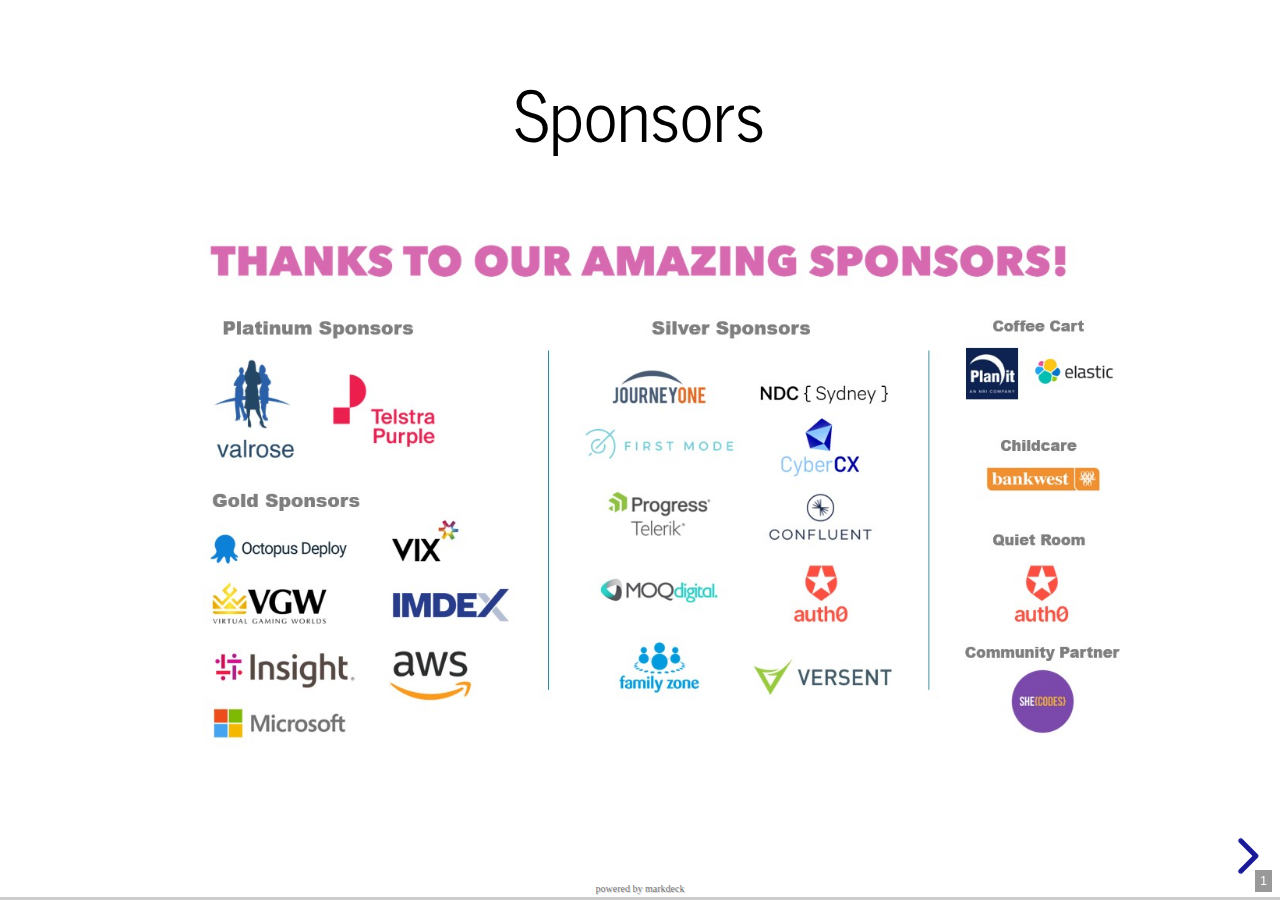
==== commit 3eda2902: "Reorder slides, final wording on Synfig & comparison table" ====
--- a/deck/index.html
+++ b/deck/index.html
@@ -47,6 +47,10 @@
 
 <!-- usual source https://unpkg.com/@lottiefiles/lottie-player@latest/dist/lottie-player.js -->
 <script src="./assets/lottie-player.js"></script>
+<section id="sponsors" class="level1">
+<h1>Sponsors</h1>
+<p><img src="./assets/sponsors.jpg" /></p>
+</section>
 <section id="animation" class="level1" data-bg="#eee" data-background="#eee">
 <h1 data-bg="#eee" data-background="#eee">Animation</h1>
 <h3>
@@ -56,10 +60,6 @@
 Andy Dent
 </h4>
 <p><svg fill="none" height="168" viewBox="0 0 413 168" width="413" xmlns="http://www.w3.org/2000/svg" xmlns:xlink="http://www.w3.org/1999/xlink"><clipPath id="a"><path d="m0 0h412.76v167.91h-412.76z"/></clipPath><g clip-path="url(#a)"><path d="m179.37 89.5801c-4.61 11.2799-26.58 27.4399-37.63 27.4399 0 0-4.03 8.42-12.49 22.95-2.19 3.75-2.11 14.56-2.11 14.56s12.23-3.16 13.41 10.66h-23.49l-15.01-33.14" stroke="#000" stroke-linecap="round" stroke-linejoin="round" stroke-miterlimit="10" stroke-width="2"/><path d="m142.92 91.7498c-1.97 39.8802-33.56 33.9602-33.56 33.9602l-15.0002 13.03.79 13.82c13.4302.39 15.7902 12.64 15.7902 12.64h-27.2502s-13.62-24.83-13.43-33.96c.18-8.69 12.24-24.48 12.24-24.48s-85.73997 2.47-81.33997 0c11.23997-6.3 42.98997-20.6002 77.56997-28.4202 34.9402-7.9 62.7602-35.14 65.7602-35.94 5.92-1.58 14.21-23.3 22.11-35.93003 7.9-12.63 30.01.39 48.57 1.97 18.56 1.58003 17.77 21.32003 17.77 21.32003s1.21 18.79-41.46 13.82l-10.27 11.45s1.48 15.4.44 25.6" stroke="#000" stroke-linecap="round" stroke-linejoin="round" stroke-miterlimit="10" stroke-width="2"/><path d="m251.59 115.78c8 8-3.43 51.13-3.43 51.13h-14.1s-3.3-20.83-3.62-24.87c-.76-9.72-9.38-31.73-9.34-46.7899.01-3.51 2.67-15.25 24.78-28.21s60.6-3.43 60.6-3.43c29.73-9.53 38.12 12.58 38.12 12.58s5.69 18.71 4.26 53.5899c-1.43 34.88-8.97 30.55-20.98 33.41l.86-7.43s9.48.18 9.76-8.11c.29-8.29-3.59-35.97-3.59-35.97" stroke="#000" stroke-linecap="round" stroke-linejoin="round" stroke-miterlimit="10" stroke-width="2"/><path d="m315.91 67.4199s-11.72-2.29-11.15 10.86-1.16 17.44 5.56 17.72c6.73.29 8.44-4.86 8.44-4.86" stroke="#000" stroke-linecap="round" stroke-linejoin="round" stroke-miterlimit="10" stroke-width="2"/><path d="m305.9 111.68s4.02 29.87 4.57 55.23h-14.01s-8.48-28.95-10.01-49.51" stroke="#000" stroke-linecap="round" stroke-linejoin="round" stroke-miterlimit="10" stroke-width="2"/><path d="m294.41 163.19h-11.94s-4.95-23.18-4.57-39.12" stroke="#000" stroke-linecap="round" stroke-linejoin="round" stroke-miterlimit="10" stroke-width="2"/><path d="m285.56 120.31s-7.16 6.33-30.46 5.45" stroke="#000" stroke-linecap="round" stroke-linejoin="round" stroke-miterlimit="10" stroke-width="2"/><path d="m259.88 125.85v37.34h-10.93" stroke="#000" stroke-linecap="round" stroke-linejoin="round" stroke-miterlimit="10" stroke-width="2"/><path d="m334.9 111.68s-19.56 5.72-28.99 0" stroke="#000" stroke-linecap="round" stroke-linejoin="round" stroke-miterlimit="10" stroke-width="2"/><path d="m333.35 91.5899c1.514 0 2.74-1.2268 2.74-2.74 0-1.5133-1.226-2.74-2.74-2.74-1.513 0-2.74 1.2267-2.74 2.74 0 1.5132 1.227 2.74 2.74 2.74z" fill="#000"/><path d="m198.6 20.71c1.514 0 2.74-1.2268 2.74-2.74 0-1.5133-1.226-2.74-2.74-2.74-1.513 0-2.74 1.2267-2.74 2.74 0 1.5132 1.227 2.74 2.74 2.74z" fill="#000"/><g stroke="#000" stroke-linecap="round" stroke-linejoin="round" stroke-miterlimit="10"><path d="m221.73 91.5898s-6.28 5.03-5.24 26.0102" stroke-width="2"/><path d="m337.6 106.65s4.79 14.83 6.7 14.99-6.38 2.07-10.37-13.88z" stroke-width="2"/><path d="m181.94 67.12s15.34-4.38 16.54 5.85-6.92 3.31-7.37 0-9.09 1.74-9.09 1.74" stroke-width="2"/><path d="m172.48 78.3301s13.5 2.36 13.2 9.73-2.97 6.28-3.74 4.51c-.95-2.16-4.31-6.32-12.73-6.42" stroke-width="2"/><path d="m372.71 157.64s-.32 2.2.91 2.1c1.24-.09.51-1.89.51-1.89" stroke-width=".75"/><path d="m365.91 163.51s.98 1.09 5.4-.17c0 0 .69 3.76 1.6 3.76 1 .01.7-3.18.65-4.25-.03-.8-.5-2.06 2.17-2.33 1.15-.12 2.94-1.51 1.92-2.02-1.07-.54-1.46-2.34-3.76-2.25-1.97.08-2.4 2.6-3.38 2.52-1.68-.15-4.96.91-4.96.91s-1.95-.92-2.17-.49 1.05 1.46 1.05 1.46-.08 3.49.35 5.64c.34 1.7 1.62.81 1.67-.23.05-1.07.15-2.02.15-2.02" stroke-width=".75"/><path d="m375.56 158.49c.149 0 .27-.121.27-.27s-.121-.27-.27-.27-.27.121-.27.27.121.27.27.27z" stroke-width=".75"/><path d="m377.36 158.31s.09 1.01.48.94c.39-.06-.48-.94-.48-.94z" stroke-width=".75"/><path d="m366.41 166.32c0-.02.46.31.58-.15s.3-2.01.12-2.26" stroke-width=".75"/><path d="m370.48 163.56s.15 3.16.75 3.03.24-2.51.24-2.51" stroke-width=".75"/><path d="m24.9502 95.6201s.8 2.9 0 5.2299" stroke-width="2"/><path d="m34.2998 91.9199s.7 5.65 0 6.32" stroke-width="2"/><path d="m46.3896 87.5601s1.71 6.53.81 7.52" stroke-width="2"/><path d="m57.3096 84.04s1.42 6.98 1.03 9.57" stroke-width="2"/><path d="m68.9805 80.73s1.73 3.54 1.19 8.86" stroke-width="2"/><path d="m98.4403 45.2799s-25.61 3.18-33.91-16.42" stroke-width="2"/></g><path d="m48.3102 10.6698c.7 3.42 1.39 6.83 2.09 10.25.19.95 1.64.55 1.45-.4-.7-3.42-1.39-6.83-2.09-10.25-.2-.95003-1.64-.55003-1.45.4z" fill="#000"/><path d="m49.5699 11.3498c.11-.08.21-.15.33-.21.05-.03.21-.09.07-.04.07-.03.13-.05.2-.07.13-.04.25-.06.38-.09-.18.03.02 0 .07 0 .08 0 .16-.01.24 0 .06 0 .12.01.18.01.03 0 .06.01.09.01-.16-.01-.06-.01-.02 0 .14.03.28.06.41.1.06.02.11.04.17.06-.14-.05.02.01.07.03.13.06.25.14.36.22.03.02.05.03.07.05-.02-.02-.11-.1-.01 0 .04.04.09.08.13.12.05.05.1.1.14.15.02.02.04.05.06.07-.04-.05-.05-.07-.01-.01.07.11.13.23.2.35.05.09-.03-.11 0-.01.01.03.02.06.03.09.03.08.05.16.07.24.01.06.02.12.04.18-.03-.15 0 .01 0 .08.01.15 0 .29-.01.43 0 .03-.01.06-.01.09 0-.01.03-.13 0-.04-.02.07-.03.14-.04.21-.03.14-.08.28-.13.42 0-.01.05-.11.01-.03-.02.05-.04.09-.07.14-.03.06-.07.13-.11.19-.04.07-.1.14-.14.21s.01-.02.02-.03c-.03.03-.05.06-.08.1-.11.12-.23.24-.36.34.11-.09-.03.02-.08.04-.08.05-.16.1-.25.14-.36.18-.46.69-.27 1.03.22.37.66.45 1.03.27 1.42-.71 2.15-2.39 1.91-3.92-.24-1.59-1.64-2.63999-3.18-2.80999-.8-.09-1.67.12-2.32.59999-.32.24-.49.65-.27 1.03.24.31.75.51 1.08.26z" fill="#000"/><path d="m56.61 19.98c-.07-3-.04-6 .09-9-.43.18-.85.35-1.28.53 1.91 1.95 3.82 3.89 5.73 5.84.48.49 1.24.1 1.28-.53.14-2.37.28-4.73.42-7.1.06-.96-1.44-.96-1.5 0-.14 2.37-.28 4.73-.42 7.1.43-.18.85-.35 1.28-.53-1.91-1.95-3.82-3.89-5.73-5.84-.47-.48-1.25-.1-1.28.53-.13 3-.16 6-.09 9 .03.97 1.53.97 1.5 0z" fill="#000"/><path d="m67.7098 10.2301c-2.08.68-3.23 2.95-2.88 5.06.36 2.17 2.54 3.46 4.64 3.21 1.25-.15 2.37-.74 3.09-1.79.23-.33.06-.83-.27-1.03-.37-.22-.8-.07-1.03.27-.03.04-.05.08-.08.11.08-.1-.01.01-.04.04-.06.07-.12.14-.19.2-.03.02-.25.21-.14.13-.08.06-.17.12-.26.17s-.18.1-.27.15c-.04.02-.08.04-.13.06.03-.01.12-.04-.01 0-.2.07-.4.13-.6.17-.05.01-.29.04-.15.03-.09.01-.19.02-.28.02-.21.01-.42 0-.63-.02.14.02-.1-.02-.15-.03-.1-.02-.2-.05-.3-.08-.09-.03-.18-.06-.26-.09-.03-.01-.17-.07-.04-.02-.05-.02-.1-.05-.16-.08-.08-.04-.16-.09-.24-.14-.05-.03-.1-.06-.14-.09-.02-.01-.11-.09-.01-.01-.16-.13-.31-.28-.44-.44.09.1-.07-.11-.09-.13-.05-.08-.1-.16-.14-.24-.02-.03-.12-.27-.06-.13-.04-.11-.08-.21-.11-.32-.02-.09-.04-.18-.06-.27-.03-.14-.01-.04 0 0-.01-.06-.01-.11-.02-.17-.02-.21-.01-.41.01-.62 0-.02.02-.17.01-.07-.01.09.01-.05.01-.07.02-.1.04-.2.07-.3.02-.09.05-.18.08-.27.01-.04.03-.09.05-.13.01-.03.09-.21.03-.08.09-.2.2-.39.32-.57.03-.04.05-.08.08-.11.05-.07-.06.06.03-.04.07-.09.15-.17.23-.25s.17-.16.25-.23c-.02.02-.11.07.01-.01.06-.04.11-.08.17-.11.09-.05.18-.1.27-.15.03-.02.17-.07.04-.02.06-.03.13-.05.2-.07.38-.13.63-.52.52-.92-.12-.37-.55-.65-.93-.52z" fill="#000"/><path d="m68.9199 14.01c1.23.02 2.47.04 3.7.07-.24-.32-.48-.63-.72-.95-.62 2.56-.69 5.19-.26 7.78.07.4.56.62.92.52.42-.12.59-.52.52-.92-.39-2.32-.29-4.7.26-6.98.12-.48-.22-.94-.72-.95-1.23-.02-2.47-.04-3.7-.07-.97-.02-.97 1.48 0 1.5z" fill="#000"/><path d="m277.87 47.7499s-5.16-16.25 7.22-24.37" stroke="#000" stroke-linecap="round" stroke-linejoin="round" stroke-miterlimit="10" stroke-width="2"/><path d="m293.24 10.6999c-2.6.29-4.27 2.6-4.7 5.05-.23 1.34-.25 2.98.53 4.15.77 1.15 2.19 1.62 3.52 1.46 1.78-.21 3.15-1.4 4.43-2.56.71-.65-.35-1.71-1.06-1.06-1.04.95-2.25 2.11-3.75 2.15-.58.02-1.19-.11-1.64-.51-.5-.45-.63-1.18-.66-1.82-.12-2.07.9-5.09 3.32-5.36.4-.04.75-.31.75-.75.01-.38-.34-.8-.74-.75z" fill="#000"/><path d="m293.59 16.4c1.26-.04 2.52-.08 3.78-.11-.22-.38-.43-.75-.65-1.13-1.15 1.87-1.42 4.25-.69 6.32.13.38.51.64.92.52.37-.1.66-.54.52-.92-.61-1.72-.43-3.6.54-5.16.29-.48-.08-1.15-.65-1.13-1.26.04-2.52.08-3.78.11-.4.01-.75.34-.75.75.01.39.35.76.76.75z" fill="#000"/><path d="m299.55 11.0201v7.42c0 .97 1.5.97 1.5 0 0-2.47 0-4.94 0-7.42 0-.96-1.5-.97-1.5 0z" fill="#000"/><path d="m304.54 11.0601h3.89c.39 0 .77-.34.75-.75-.02-.41004-.33-.75004-.75-.75004-1.3 0-2.59 0-3.89 0-.39 0-.77.34-.75.75004.02.41.33.75.75.75z" fill="#000"/><path d="m304.52 10.3198c-.18 2.67-.07 5.33.31 7.98.06.4.57.62.92.52.43-.12.58-.52.52-.92-.35-2.51-.43-5.05-.25-7.58.03-.39998-.36-.74998-.75-.74998-.43 0-.72.34-.75.74998z" fill="#000"/><path d="m306.31 14.6599c1.53-.15 3.06-.29 4.58-.44.39-.04.77-.32.75-.75-.02-.37-.33-.79-.75-.75-1.53.15-3.06.29-4.58.44-.39.04-.77.32-.75.75.02.37.33.79.75.75z" fill="#000"/><path d="m382.81 146.53s9.89-4.22 10.6-12.46" stroke="#000" stroke-linecap="round" stroke-linejoin="round" stroke-miterlimit="10" stroke-width="1.5"/><path d="m381.43 120.6c.45 2.06.77 4.13.95 6.23.06.68.76.94 1.28.53.96-.76 2.18-1.11 3.39-1.05.41.02.75-.36.75-.75 0-.42-.34-.73-.75-.75-1.63-.07-3.19.48-4.45 1.49.43.18.85.35 1.28.53-.2-2.23-.53-4.44-1-6.63-.09-.4-.55-.63-.92-.52-.42.11-.62.52-.53.92z" fill="#000"/><path d="m388.22 119.69c0 .07 0 .14-.01.22 0 .05-.01.1-.01.14 0-.02.02-.11 0-.02-.04.16-.07.33-.11.49-.09.36-.17.71-.21 1.08-.06.6.08 1.22.42 1.72.67.99 1.87 1.56 3.06 1.33 1.08-.21 1.9-1.21 2.08-2.27.21-1.19-.25-2.33-1.3-2.97-1.15-.7-2.61-.59-3.88-.38-.39.06-.64.56-.52.92.14.42.51.59.92.52.12-.02.23-.04.35-.05-.2.03 0 0 .04 0 .06-.01.12-.01.18-.02.24-.02.48-.03.72-.03.1 0 .2 0 .3.01.06 0 .12.01.18.01.05 0 .22-.01.03 0 .21-.01.46.1.66.17.17.05-.09-.06 0 0 .04.02.08.04.12.06.1.05.19.11.28.17.15.1-.11-.11.02.02.03.03.06.05.08.08.04.04.08.08.12.12.03.03.05.06.07.09-.07-.09-.08-.1-.03-.03.04.07.08.14.12.21.08.15-.05-.16 0 0 .01.05.03.09.04.14s.02.09.03.14c.03.17-.02.01 0-.01-.02.01.01.26.01.3 0 .05-.01.1-.01.15-.01.17.04-.17 0 0-.02.08-.03.16-.06.24-.01.05-.03.1-.05.14-.01.02-.01.03-.02.05-.03.08-.02.06.02-.04.02.02-.13.24-.14.26-.03.04-.05.08-.08.12-.09.14.11-.12 0 0-.06.06-.11.12-.17.17-.01.01-.02.02-.04.03-.06.05-.05.04.04-.03 0 .01-.11.07-.12.08-.04.03-.09.05-.13.07-.14.08.15-.05 0 0-.04.01-.28.11-.31.08.03 0 .06-.01.1-.01-.03 0-.07.01-.1.01s-.07 0-.1 0c-.05 0-.1 0-.16-.01-.18 0 .17.04-.01 0-.11-.02-.22-.05-.33-.09-.04-.01-.09-.03-.12-.05.17.1.02.01-.01-.01-.1-.05-.18-.11-.27-.17-.04-.03-.11-.04.02.02-.04-.02-.09-.07-.12-.1-.04-.04-.08-.07-.11-.11s-.2-.18-.05-.05c-.07-.06-.13-.18-.17-.27-.02-.04-.06-.1-.07-.14.04.2 0-.02-.01-.07-.01-.03-.02-.07-.03-.1s-.01-.07-.02-.1c.01.11.02.13.01.04 0-.07-.01-.13 0-.2 0-.03.03-.31.01-.16.09-.67.34-1.29.34-1.97 0-.39-.34-.77-.75-.75-.4.08-.74.39-.74.81z" fill="#000"/><path d="m394.11 119.27h4c.39 0 .77-.34.75-.75s-.33-.75-.75-.75c-1.33 0-2.67 0-4 0-.39 0-.77.34-.75.75s.33.75.75.75z" fill="#000"/><path d="m395.74 118.52c-.14 1.96-.04 3.91.25 5.85.06.4.57.62.92.52.43-.12.58-.52.52-.92-.27-1.8-.32-3.63-.19-5.45.03-.4-.36-.75-.75-.75-.43 0-.72.35-.75.75z" fill="#000"/><path d="m399.06 120.45h3.77c.39 0 .77-.34.75-.75s-.33-.75-.75-.75c-1.26 0-2.51 0-3.77 0-.39 0-.77.34-.75.75s.33.75.75.75z" fill="#000"/><path d="m400.66 119.93v4c0 .39.34.77.75.75s.75-.33.75-.75c0-1.33 0-2.67 0-4 0-.39-.34-.77-.75-.75-.4.02-.75.33-.75.75z" fill="#000"/><path d="m404.92 117.58c-.12 1.97-.08 3.94.14 5.89.04.4.31.75.75.75.37 0 .79-.34.75-.75-.21-1.96-.26-3.93-.14-5.89.03-.4-.36-.75-.75-.75-.42 0-.72.35-.75.75z" fill="#000"/><path d="m408.48 119.26c1.09.11 2.2.02 3.26-.24.38-.09.65-.54.52-.92-.13-.4-.51-.62-.92-.52-.25.06-.49.11-.74.15-.06.01-.12.02-.17.03.2-.02-.02 0-.06.01-.13.01-.25.03-.38.03-.5.03-1.01.02-1.51-.03-.39-.04-.77.37-.75.75.02.43.33.7.75.74z" fill="#000"/><path d="m407.99 118.29c-.12 1.57-.08 3.15.11 4.72.05.39.31.77.75.75.37-.02.8-.33.75-.75-.19-1.57-.23-3.15-.11-4.72.03-.39-.37-.77-.75-.75-.43.02-.72.33-.75.75z" fill="#000"/><path d="m408.95 123.75h3.06c.39 0 .77-.34.75-.75s-.33-.75-.75-.75c-1.02 0-2.04 0-3.06 0-.39 0-.77.34-.75.75.02.4.33.75.75.75z" fill="#000"/><path d="m409.42 121.16h1.18c.19 0 .39-.08.53-.22.13-.13.23-.34.22-.53s-.07-.4-.22-.53-.33-.22-.53-.22c-.39 0-.78 0-1.18 0-.19 0-.39.08-.53.22-.13.13-.23.34-.22.53s.07.4.22.53.33.22.53.22z" fill="#000"/></g></svg></p>
-</section>
-<section id="sponsors" class="level1">
-<h1>Sponsors</h1>
-<p><img src="./assets/sponsors.jpg" /></p>
 </section>
 <section id="why-animate---lottie-reasons" class="level1">
 <h1>Why Animate? - Lottie reasons</h1>
@@ -241,43 +241,55 @@
 <table>
 <thead>
 <tr class="header">
-<th>Keyshape</th>
-<th style="text-align: center;">Flow</th>
-<th style="text-align: right;">Synfig</th>
+<th style="text-align: left;">Synfig</th>
+<th style="text-align: center;">Keyshape</th>
+<th style="text-align: right;">Flow</th>
 </tr>
 </thead>
 <tbody>
 <tr class="odd">
-<td>Mac</td>
+<td style="text-align: left;">Mac/Win/Linux</td>
 <td style="text-align: center;">Mac</td>
-<td style="text-align: right;">Mac/Win/Linux</td>
+<td style="text-align: right;">Mac</td>
 </tr>
 <tr class="even">
-<td>$47 once-off</td>
-<td style="text-align: center;">$135 to $405 pa</td>
-<td style="text-align: right;">Free GPL</td>
+<td style="text-align: left;">Free GPL</td>
+<td style="text-align: center;">$47 once-off</td>
+<td style="text-align: right;">$135 to $405 pa<br/>(Lottie $270)</td>
 </tr>
 <tr class="odd">
-<td>Import SVG or Lottie</td>
-<td style="text-align: center;">Import Sketch, SVG, Figma</td>
-<td style="text-align: right;">Import SVG</td>
+<td style="text-align: left;">Import SVG</td>
+<td style="text-align: center;">Import SVG or Lottie(*)</td>
+<td style="text-align: right;">Import Sketch, SVG, Figma</td>
 </tr>
 <tr class="even">
-<td>Draw in tool</td>
-<td style="text-align: center;">Edit in tool</td>
-<td style="text-align: right;">Draw in tool</td>
+<td style="text-align: left;">Draw in tool</td>
+<td style="text-align: center;">Draw in tool</td>
+<td style="text-align: right;">Edit in tool</td>
 </tr>
 <tr class="odd">
-<td>Lottie visual editor(*)</td>
-<td style="text-align: center;">Tweening &amp; UX Animation</td>
-<td style="text-align: right;">Tweening</td>
+<td style="text-align: left;">Tweening</td>
+<td style="text-align: center;">Lottie visual editor(*)</td>
+<td style="text-align: right;">Tweening &amp; UX Animation</td>
 </tr>
 </tbody>
 </table>
+<p>Adobe After Effects is <a href="https://www.adobe.com/au/creativecloud/plans.html?filter=video-audio&amp;plan=individual">$30/month</a></p>
 <aside class="notes">
 Keyshape has free 14 day trial including Lottie export as its via plugins. Flow Lottie export in middle tier $270 AUD
 Keyshape is basically extended SVG
 </aside>
+</section>
+<section id="synfig" class="level1">
+<h1>Synfig</h1>
+<p>Aimed more at people doing <a href="https://www.youtube.com/watch?v=fWAxFc9FPwA">full animated movies</a></p>
+<p>Like Blender, powerful but complicated UI to learn.</p>
+<p>Very rich drawing operators, full skeleton animations, face animation etc. inc <em>Onion Skinning</em></p>
+<p>Easy to <em>Tween</em> to animate between positions.</p>
+</section>
+<section id="synfig-demo" class="level1">
+<h1>Synfig Demo</h1>
+<p><img src="./assets/synfigBallEditing.png" /></p>
 </section>
 <section id="keyshape" class="level1">
 <h1>Keyshape</h1>
@@ -291,9 +303,16 @@
 </section>
 <section id="keyshape-demo-2" class="level1">
 <h1>Keyshape Demo 2</h1>
-<p><img src="./assets/screenKeyshapeHamburgerKetchupEdit1.png" /></p>
+<p><img src="./assets/screenKeyshapeHamburgerKetchupEdit.png" /></p>
 <aside class="notes">
 I’ve selected the Ketchup item path inside the object to be able to change the color
+</aside>
+</section>
+<section id="keyshape-demo-3" class="level1">
+<h1>Keyshape Demo 3</h1>
+<p><img src="./assets/screenKeyshapeHamburgerBunCurve.png" /></p>
+<aside class="notes">
+With the bun selected in the timeline, change the easing curve to make its shape change popup more abruptly.
 </aside>
 </section>
 <section id="further-details" class="level1">
